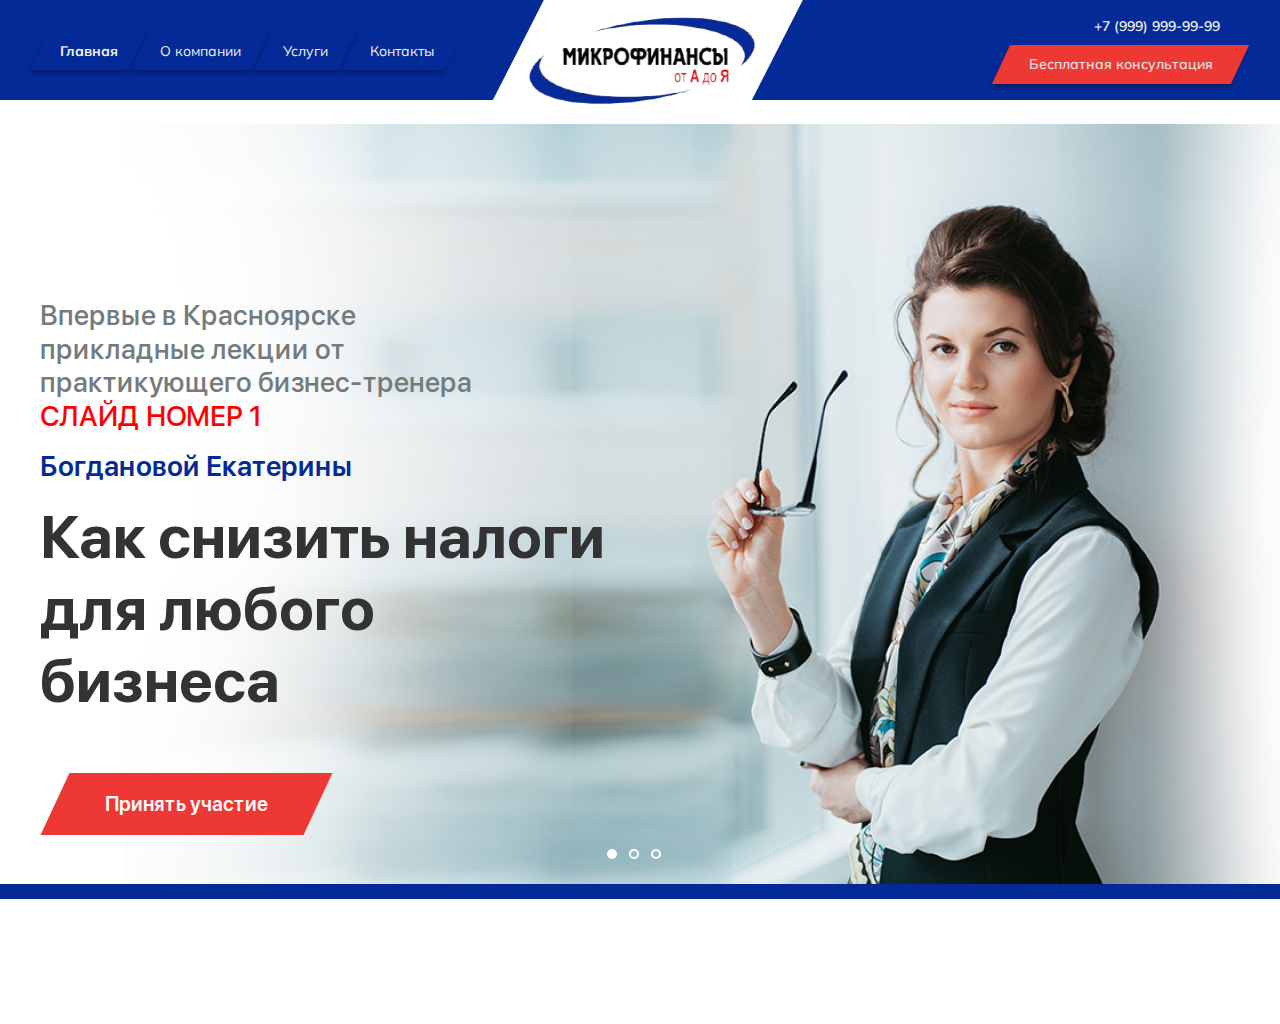
==== index.html @ 55b2d9b6 "Header and first section have been done." ====
<!DOCTYPE html>
<html lang="ru">
  <head>
    <meta charset="UTF-8" />
    <meta name="viewport" content="width=device-width, initial-scale=1.0" />
    <link rel="preconnect" href="https://fonts.gstatic.com" />
    <link
      href="https://fonts.googleapis.com/css2?family=Mulish:wght@400;600;700&family=Roboto&display=swap"
      rel="stylesheet"
    />
    <link rel="stylesheet" href="css/reset.css" />
    <link rel="stylesheet" href="css/style.css" />
    <title>Микрофинансы от А до Я</title>
  </head>
  <body>
    <!-- .wrapper -->
    <div class="wrapper">
      <!-- .header -->
      <header class="header">
        <div class="container">
          <div class="header__body">
            <div class="header__burger">
              <span></span>
            </div>
            <nav class="header__menu">
              <ul class="header__list">
                <li>
                  <a href="" class="header__link header__link_active"
                    >Главная</a
                  >
                </li>
                <li>
                  <a href="" class="header__link">О компании</a>
                </li>
                <li>
                  <a href="" class="header__link">Услуги</a>
                </li>
                <li>
                  <a href="" class="header__link">Контакты</a>
                </li>
              </ul>
            </nav>
            <div class="header__block">
              <a href="" class="header__logo">
                <img src="img/common/logo.png" alt="" />
              </a>
              <div class="header__consult">
                <a href="tel:+79999999999" class="header__phone phone">
                  +7 (999) 999-99-99
                </a>
                <button type="button" class="header__btn btn">
                  Бесплатная консультация
                </button>
              </div>
            </div>
          </div>
        </div>
      </header>

      <!-- .main -->
      <main class="main">
        <section
          class="section-one"
          style="background-image: url('img/section-one/bg.jpg')"
        >
          <div class="container">
            <div class="section-one__body">
              <div class="section-one__slider slider">
                <div class="sldier__item">
                  <p class="slider__top-text">
                    Впервые в Красноярске прикладные лекции от практикующего
                    бизнес-тренера <span>СЛАЙД НОМЕР 1</span>
                  </p>
                  <div class="slider__middle-text">Богдановой Екатерины</div>
                  <h1 class="slider__title">
                    Как снизить налоги для любого бизнеса
                  </h1>
                </div>
                <div class="sldier__item">
                  <p class="slider__top-text">
                    Впервые в Красноярске прикладные лекции от практикующего
                    бизнес-тренера <span>СЛАЙД НОМЕР 2</span>
                  </p>
                  <div class="slider__middle-text">Богдановой Екатерины</div>
                  <h1 class="slider__title">
                    Как снизить налоги для любого бизнеса
                  </h1>
                </div>
                <div class="sldier__item">
                  <p class="slider__top-text">
                    Впервые в Красноярске прикладные лекции от практикующего
                    бизнес-тренера <span>СЛАЙД НОМЕР 3</span>
                  </p>
                  <div class="slider__middle-text">Богдановой Екатерины</div>
                  <h1 class="slider__title">
                    Как снизить налоги для любого бизнеса
                  </h1>
                </div>
              </div>
              <a href="" class="section-one__btn btn"> Принять участие </a>
            </div>
          </div>
        </section>
      </main>
    </div>

    <style>
      @media (max-width: 450px) {
        .section-one {
          background-image: url("img/section-one/bg-mobile.jpg") !important;
        }
      }
    </style>

    <!-- Jquery -->
    <script src="https://code.jquery.com/jquery-3.5.1.min.js"></script>
    <!-- Slick Slider -->
    <script src="js/slick.min.js"></script>
    <!-- Main Script -->
    <script src="js/main.js"></script>
  </body>
</html>
---- css/style.css ----
@font-face {
  font-family: "San Francisco Pro";
  src: local("San Francisco Pro Display Regular"), local("San-Francisco-Pro-Display-Regular"), url("../fonts/SFProDisplay-Regular.woff2") format("woff2"), url("../fonts/SFProDisplay-Regular.woff") format("woff"), url("../fonts/SFProDisplay-Regular.ttf") format("truetype");
  font-weight: 400;
  font-style: normal;
}

@font-face {
  font-family: "San Francisco Pro";
  src: local("San Francisco Pro Display Medium"), local("San-Francisco-Pro-Display-Medium"), url("../fonts/SFProDisplay-Medium.woff2") format("woff2"), url("../fonts/SFProDisplay-Medium.woff") format("woff"), url("../fonts/SFProDisplay-Medium.ttf") format("truetype");
  font-weight: 500;
  font-style: normal;
}

@font-face {
  font-family: "San Francisco Pro";
  src: local("San Francisco Pro Display Semibold"), local("San-Francisco-Pro-Display-Semibold"), url("../fonts/SFProDisplay-Semibold.woff2") format("woff2"), url("../fonts/SFProDisplay-Semibold.woff") format("woff"), url("../fonts/SFProDisplay-Semibold.ttf") format("truetype");
  font-weight: 600;
  font-style: normal;
}

@font-face {
  font-family: "San Francisco Pro";
  src: local("San Francisco Pro Display Bold"), local("San-Francisco-Pro-Display-Bold"), url("../fonts/SFProDisplay-Bold.woff2") format("woff2"), url("../fonts/SFProDisplay-Bold.woff") format("woff"), url("../fonts/SFProDisplay-Bold.ttf") format("truetype");
  font-weight: 700;
  font-style: normal;
}

body {
  font-family: "San Francisco Pro", sans-serif;
  font-weight: 400;
  font-size: 16px;
}

body.lock {
  overflow: hidden;
}

.container {
  max-width: 1230px;
  padding: 0 15px;
  margin: 0 auto;
}

.btn {
  font-weight: 600;
  font-size: 20px;
  line-height: 30px;
  color: #fff;
  position: relative;
  z-index: 2;
  text-align: center;
  background-color: transparent;
}

.btn::before {
  content: "";
  z-index: -1;
  position: absolute;
  top: 0;
  left: 0;
  width: 100%;
  height: 100%;
  background-color: #000;
  -webkit-transform: skew(-25deg);
          transform: skew(-25deg);
  -webkit-transition: background-color .4s;
  transition: background-color .4s;
}

.header {
  position: fixed;
  width: 100%;
  top: 0;
  left: 0;
  z-index: 50;
}

.header::before {
  content: "";
  position: absolute;
  z-index: 4;
  top: 0;
  left: 0;
  width: 100%;
  height: 100%;
  background-color: #042a97;
}

.header__body {
  position: relative;
  display: -webkit-box;
  display: -ms-flexbox;
  display: flex;
  -webkit-box-pack: justify;
      -ms-flex-pack: justify;
          justify-content: space-between;
  -webkit-box-align: center;
      -ms-flex-align: center;
          align-items: center;
  height: 100px;
}

.header__burger {
  display: none;
}

.header__list {
  display: -webkit-box;
  display: -ms-flexbox;
  display: flex;
  -webkit-box-align: center;
      -ms-flex-align: center;
          align-items: center;
  position: relative;
  z-index: 4;
}

.header__link {
  -webkit-box-sizing: content-box;
          box-sizing: content-box;
  position: relative;
  font-family: "Mulish", sans-serif;
  font-size: 14px;
  color: #f2f2f2;
  padding: 10.5px 20px;
  margin-right: 2px;
  background-color: transparent;
}

.header__link:hover::before {
  background-color: #0636bb;
}

.header__link::before {
  content: "";
  z-index: -1;
  position: absolute;
  top: 0;
  left: 0;
  width: 100%;
  height: 100%;
  background-color: transparent;
  -webkit-box-shadow: 0px 4px 4px rgba(0, 0, 0, 0.25);
          box-shadow: 0px 4px 4px rgba(0, 0, 0, 0.25);
  -webkit-transform: skew(-25deg);
          transform: skew(-25deg);
  -webkit-transition: background-color 0.4s;
  transition: background-color 0.4s;
}

.header__link_active {
  font-weight: 700;
}

.header__block {
  display: -webkit-box;
  display: -ms-flexbox;
  display: flex;
  -webkit-box-align: center;
      -ms-flex-align: center;
          align-items: center;
  -webkit-box-pack: justify;
      -ms-flex-pack: justify;
          justify-content: space-between;
  width: calc(100% - 460px);
  position: relative;
  z-index: 6;
}

.header__logo {
  position: relative;
  padding: 10px 0;
  top: 10px;
}

.header__logo img {
  width: 284px;
  height: 107px;
}

.header__logo::before {
  content: "";
  display: block;
  z-index: -1;
  position: absolute;
  top: 0;
  left: 12.5px;
  width: calc(100% - 25px);
  height: 100%;
  background-color: #fff;
  -webkit-transform: skew(-27deg);
          transform: skew(-27deg);
}

.header__consult {
  margin: 15px 0;
}

.header__phone {
  display: block;
  font-family: "Mulish", sans-serif;
  font-weight: 600;
  font-size: 14px;
  line-height: 18px;
  color: #f2f2f2;
  text-align: right;
  margin: 0 20px 10px 0;
}

.header__phone:hover {
  opacity: 0.7;
}

.header__btn {
  display: block;
  position: relative;
  font-family: "Mulish", sans-serif;
  font-size: 14px;
  line-height: 18px;
  text-align: center;
  color: #e0e0e0;
  background-color: transparent;
  width: 239px;
  height: 39px;
}

.header__btn:hover::before {
  background-color: #ff0400;
}

.header__btn::before {
  content: "";
  z-index: -1;
  position: absolute;
  top: 0;
  left: 0;
  width: 100%;
  height: 100%;
  background-color: #ee3834;
  -webkit-box-shadow: 0px 4px 4px rgba(0, 0, 0, 0.25);
          box-shadow: 0px 4px 4px rgba(0, 0, 0, 0.25);
  -webkit-transform: skew(-25deg);
          transform: skew(-25deg);
  -webkit-transition: background-color .4s;
  transition: background-color .4s;
}

@media (max-width: 1015px) {
  .header__block {
    width: calc(100% - 415px);
  }
}

@media (max-width: 967px) {
  .header__body {
    height: 150px;
    -webkit-box-align: start;
        -ms-flex-align: start;
            align-items: flex-start;
  }
  .header__burger {
    display: block;
    position: relative;
    z-index: 6;
    width: 40px;
    height: 30px;
    cursor: pointer;
    margin-top: 23px;
    margin-left: 10px;
  }
  .header__burger span {
    background-color: #fff;
    position: absolute;
    width: 100%;
    height: 5px;
    left: 0;
    top: 13px;
    -webkit-transition: -webkit-transform .3s ease;
    transition: -webkit-transform .3s ease;
    transition: transform .3s ease;
    transition: transform .3s ease, -webkit-transform .3s ease;
  }
  .header__burger::before, .header__burger::after {
    content: '';
    background-color: #fff;
    position: absolute;
    width: 100%;
    height: 5px;
    left: 0;
    -webkit-transition: -webkit-transform .3s ease;
    transition: -webkit-transform .3s ease;
    transition: transform .3s ease;
    transition: transform .3s ease, -webkit-transform .3s ease;
  }
  .header__burger::before {
    top: 0;
  }
  .header__burger::after {
    bottom: 0;
  }
  .header__burger.active span {
    -webkit-transform: scale(0);
            transform: scale(0);
  }
  .header__burger.active::before {
    -webkit-transform: rotate(45deg);
            transform: rotate(45deg);
    top: 12px;
  }
  .header__burger.active::after {
    -webkit-transform: rotate(-45deg);
            transform: rotate(-45deg);
    bottom: 12px;
  }
  .header__menu {
    position: fixed;
    z-index: 2;
    top: -100%;
    left: 0;
    width: 100%;
    height: 100%;
    background-color: #fff;
    padding: 180px 0 0 22px;
    -webkit-transition: top .5s;
    transition: top .5s;
    overflow: auto;
  }
  .header__menu.active {
    top: 0;
  }
  .header__list {
    display: block;
  }
  .header__list li {
    margin-bottom: 25px;
  }
  .header__link {
    color: #000;
    padding: 0;
    font-size: 35px;
  }
  .header__link::before {
    display: none;
  }
  .header__block {
    width: auto;
  }
  .header__consult {
    margin: 27px 0 0;
  }
}

@media (max-width: 767px) {
  .header__link {
    font-size: 30px;
  }
}

@media (max-width: 640px) {
  .header__body {
    height: 185px;
  }
  .header__burger {
    margin: 18px 0 0;
  }
  .header__menu {
    padding-top: 210px;
  }
  .header__block {
    -webkit-box-orient: vertical;
    -webkit-box-direction: normal;
        -ms-flex-direction: column;
            flex-direction: column;
    -webkit-box-align: end;
        -ms-flex-align: end;
            align-items: flex-end;
  }
  .header__logo {
    -webkit-box-ordinal-group: 2;
        -ms-flex-order: 1;
            order: 1;
    margin-right: 30px;
    padding: 0;
  }
  .header__logo img {
    width: 260px;
    height: 93px;
  }
  .header__consult {
    margin-top: 16px;
  }
  .header__phone {
    margin-right: 60px;
  }
}

@media (max-width: 576px) {
  .header__logo img {
    width: 258px;
    height: 85px;
  }
  .header__consult {
    margin-bottom: 8px;
  }
  .header__block {
    width: 200px;
  }
  .header__link {
    font-size: 24px;
  }
}

@media (max-width: 370px) {
  .header__btn {
    width: 219px;
  }
  .header__logo img {
    width: 238px;
  }
  .header__phone {
    margin-right: 40px;
  }
}

.section-one {
  position: relative;
  z-index: 2;
  height: 775px;
  margin-top: 124px;
  background-repeat: no-repeat;
  background-position: right 30% center;
  border-bottom: 15px solid #042a97;
}

.section-one__body {
  padding-top: 175px;
  padding-bottom: 118px;
}

.slider .slick-dots {
  display: -webkit-box;
  display: -ms-flexbox;
  display: flex;
  -webkit-box-align: center;
      -ms-flex-align: center;
          align-items: center;
  position: absolute;
  bottom: 25px;
  left: 50%;
  -webkit-transform: translateX(-50%);
          transform: translateX(-50%);
}

.slider .slick-dots li {
  margin-right: 12px;
}

.slider .slick-dots li.slick-active button {
  border: none;
  background: #ffffff;
}

.slider .slick-dots button {
  font-size: 0;
  width: 10px;
  height: 10px;
  border-radius: 50%;
  border: 2px solid #ffffff;
  background-color: transparent;
}

.slider__top-text {
  font-weight: 500;
  font-size: 28px;
  line-height: 1.2;
  color: #737b7d;
  max-width: 451px;
  margin-bottom: 17px;
}

.slider__top-text span {
  color: red;
}

.slider__middle-text {
  font-weight: 600;
  font-size: 28px;
  line-height: 1.2;
  color: #042a97;
  max-width: 450px;
  margin-bottom: 17px;
}

.slider__title {
  font-weight: 700;
  font-size: 60px;
  line-height: 1.2;
  color: #333333;
  max-width: 583px;
  margin-bottom: 56px;
}

.section-one__btn {
  display: inline-block;
  padding: 16px 0;
  width: 263px;
  margin-left: 15px;
}

.section-one__btn::before {
  background-color: #ee3834;
}

.section-one__btn:hover::before {
  background-color: #ff0400;
}

/* Slick Slider */
.slick-list {
  overflow: hidden;
}

.slick-track {
  display: -webkit-box;
  display: -ms-flexbox;
  display: flex;
  -webkit-box-align: start;
      -ms-flex-align: start;
          align-items: flex-start;
}

@media (max-width: 768px) {
  .section-one {
    margin-top: 150px;
    border-bottom-width: 12px;
  }
  .section-one__btn {
    width: 243px;
  }
  .slider__top-text {
    font-size: 21px;
    max-width: 315px;
  }
  .slider__middle-text {
    font-size: 26px;
  }
  .slider__title {
    font-size: 50px;
    margin-bottom: 40px;
    max-width: 550px;
  }
}

@media (max-width: 575px) {
  .section-one {
    margin-top: 199px;
    height: auto;
    min-height: 490px;
    border-bottom-width: 10px;
  }
  .section-one__body {
    padding: 82px 0 61px 0;
  }
  .slider__top-text {
    font-size: 14px;
    max-width: 230px;
    margin-bottom: 40px;
  }
  .slider__middle-text {
    font-size: 24px;
    color: #ee3834;
    margin-bottom: 10px;
    max-width: 250px;
  }
  .slider__title {
    font-size: 40px;
    max-width: 300px;
    margin-bottom: 0;
  }
  .section-one__btn {
    display: none;
  }
}

@media (max-width: 450px) {
  .section-one {
    background-position: center center;
    background-size: cover;
  }
}
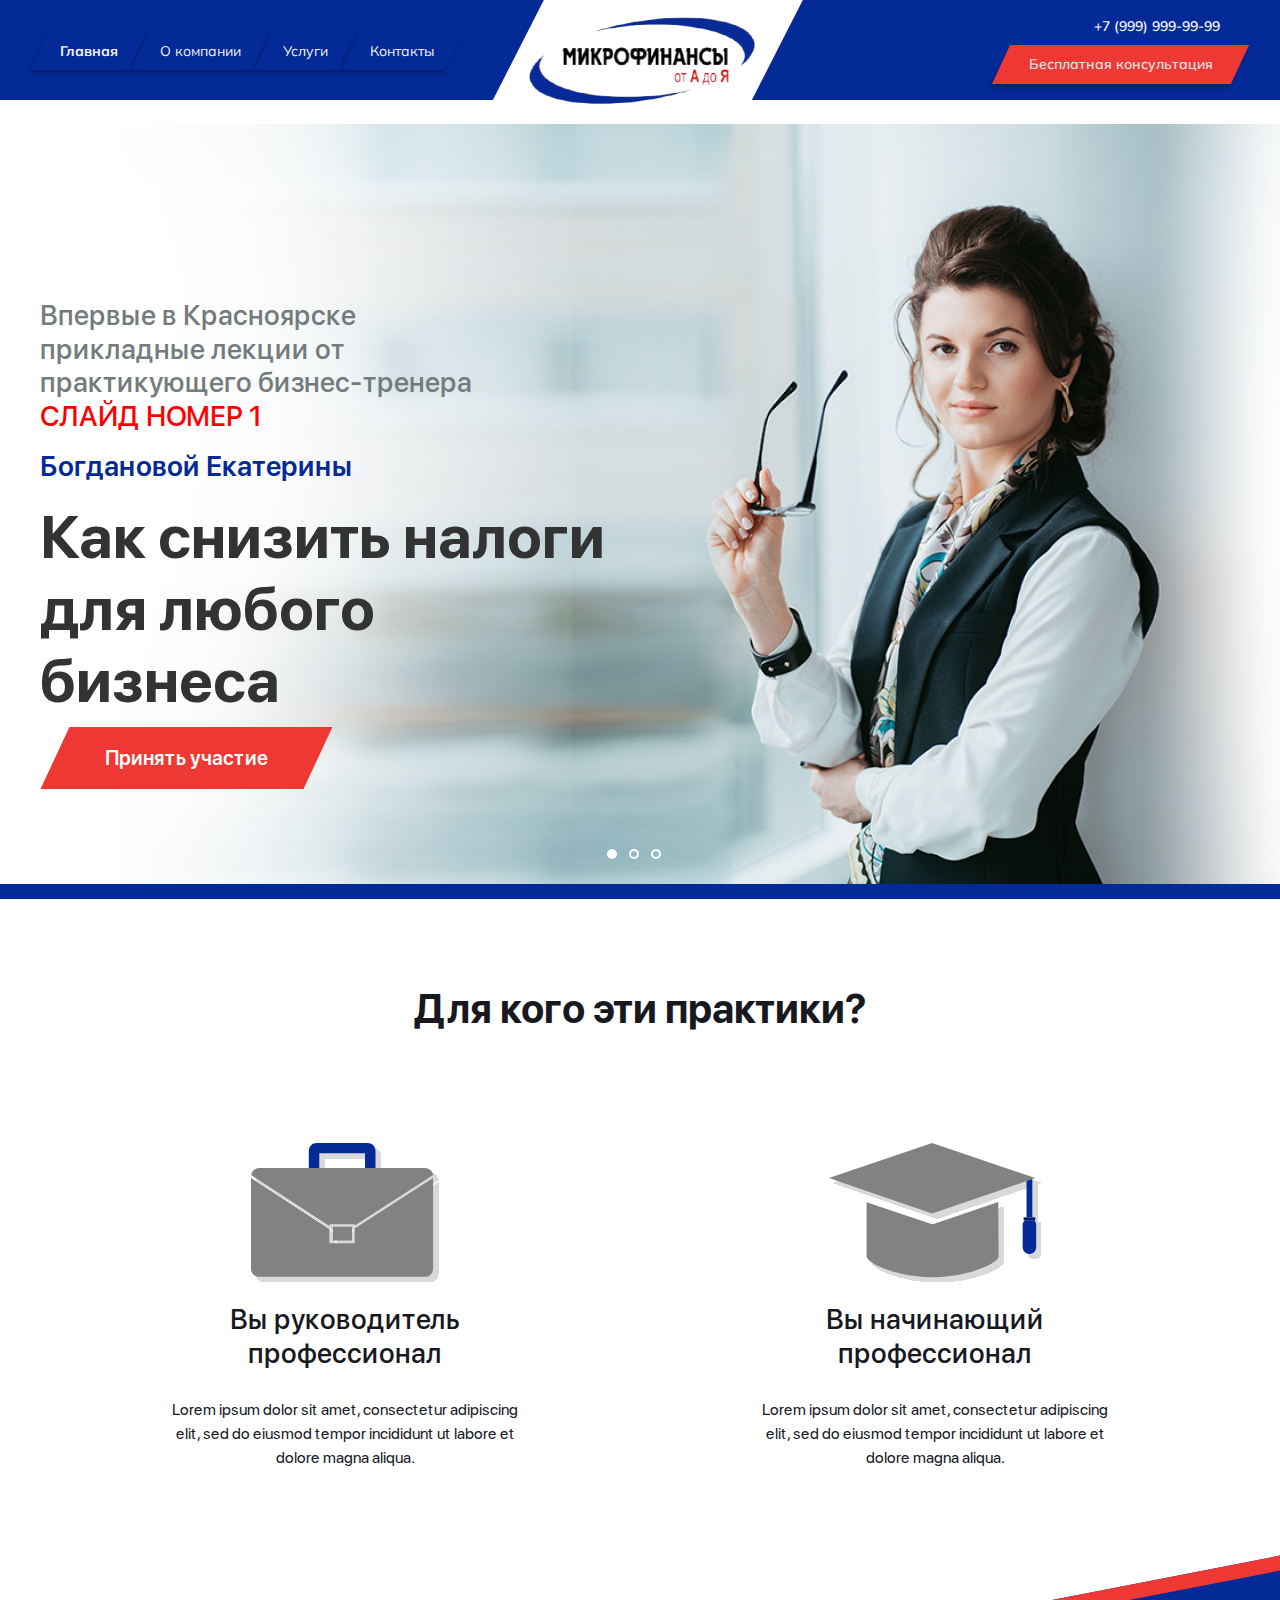
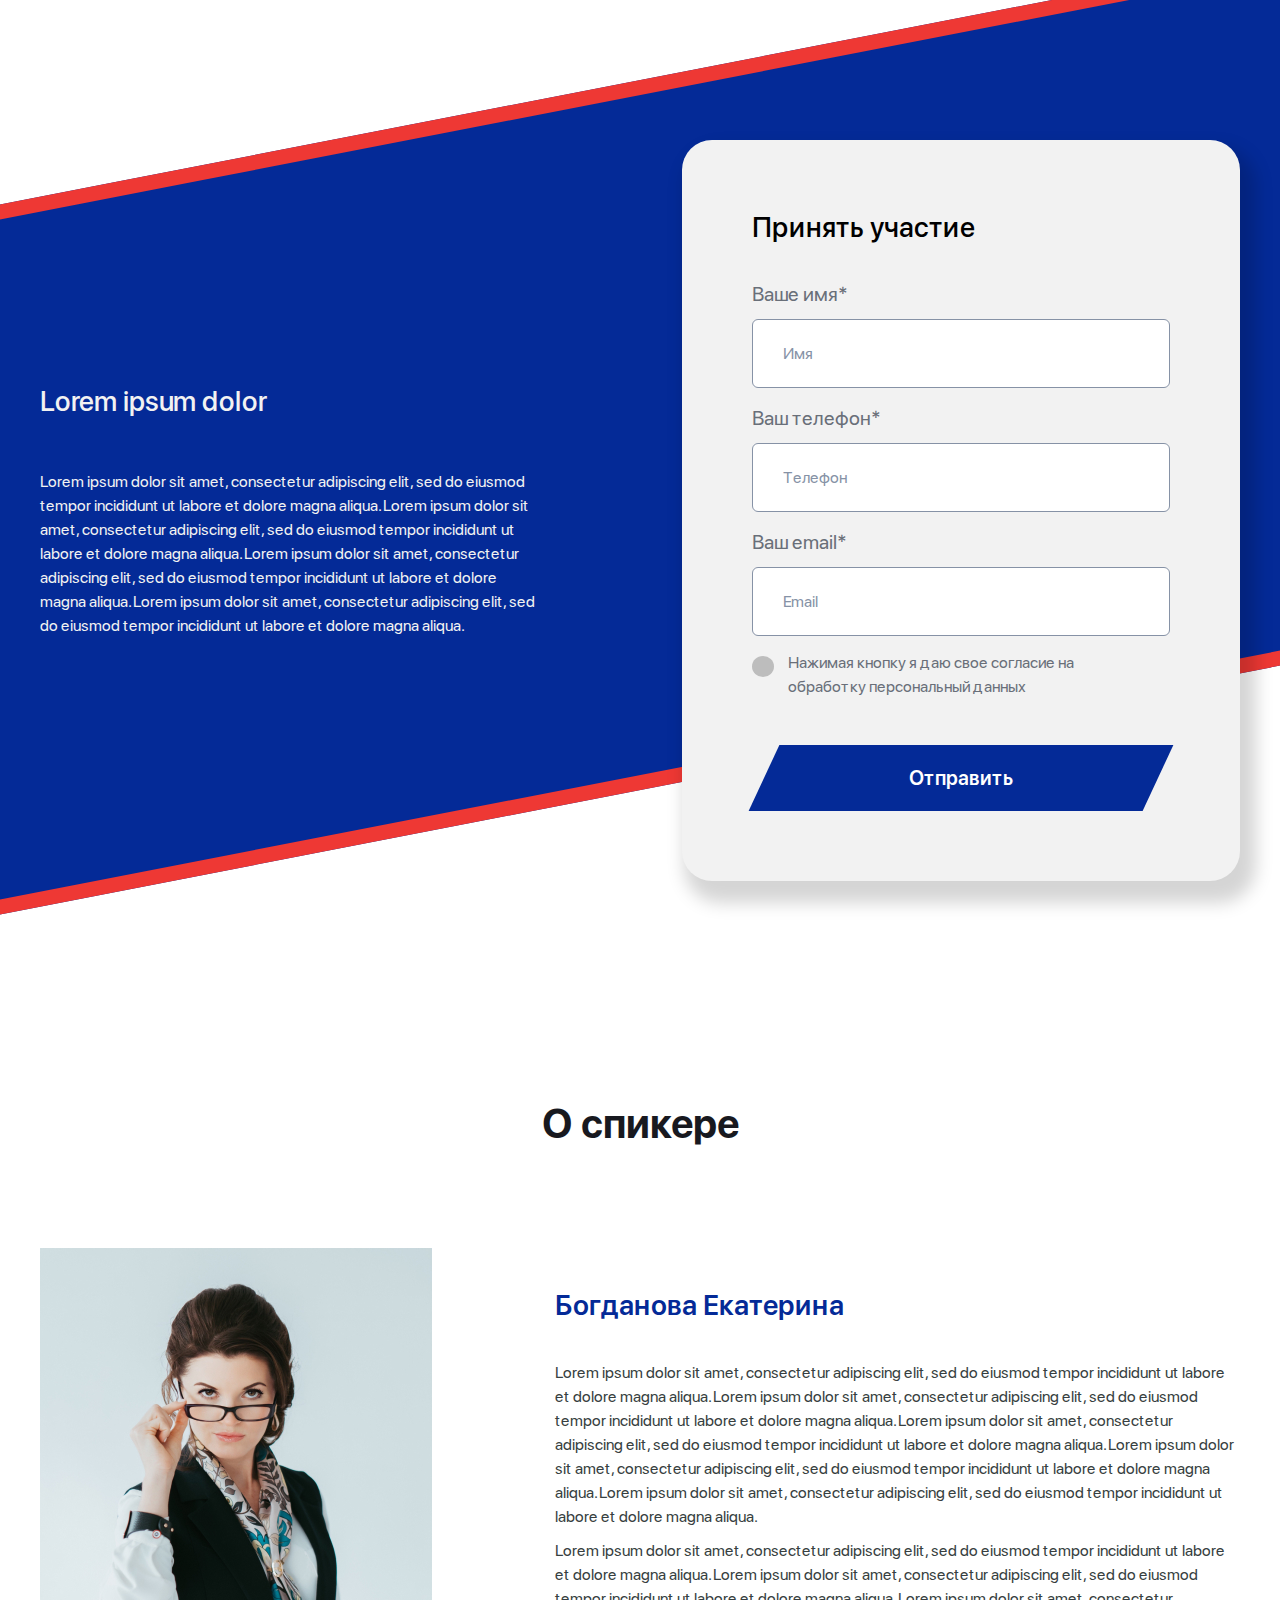
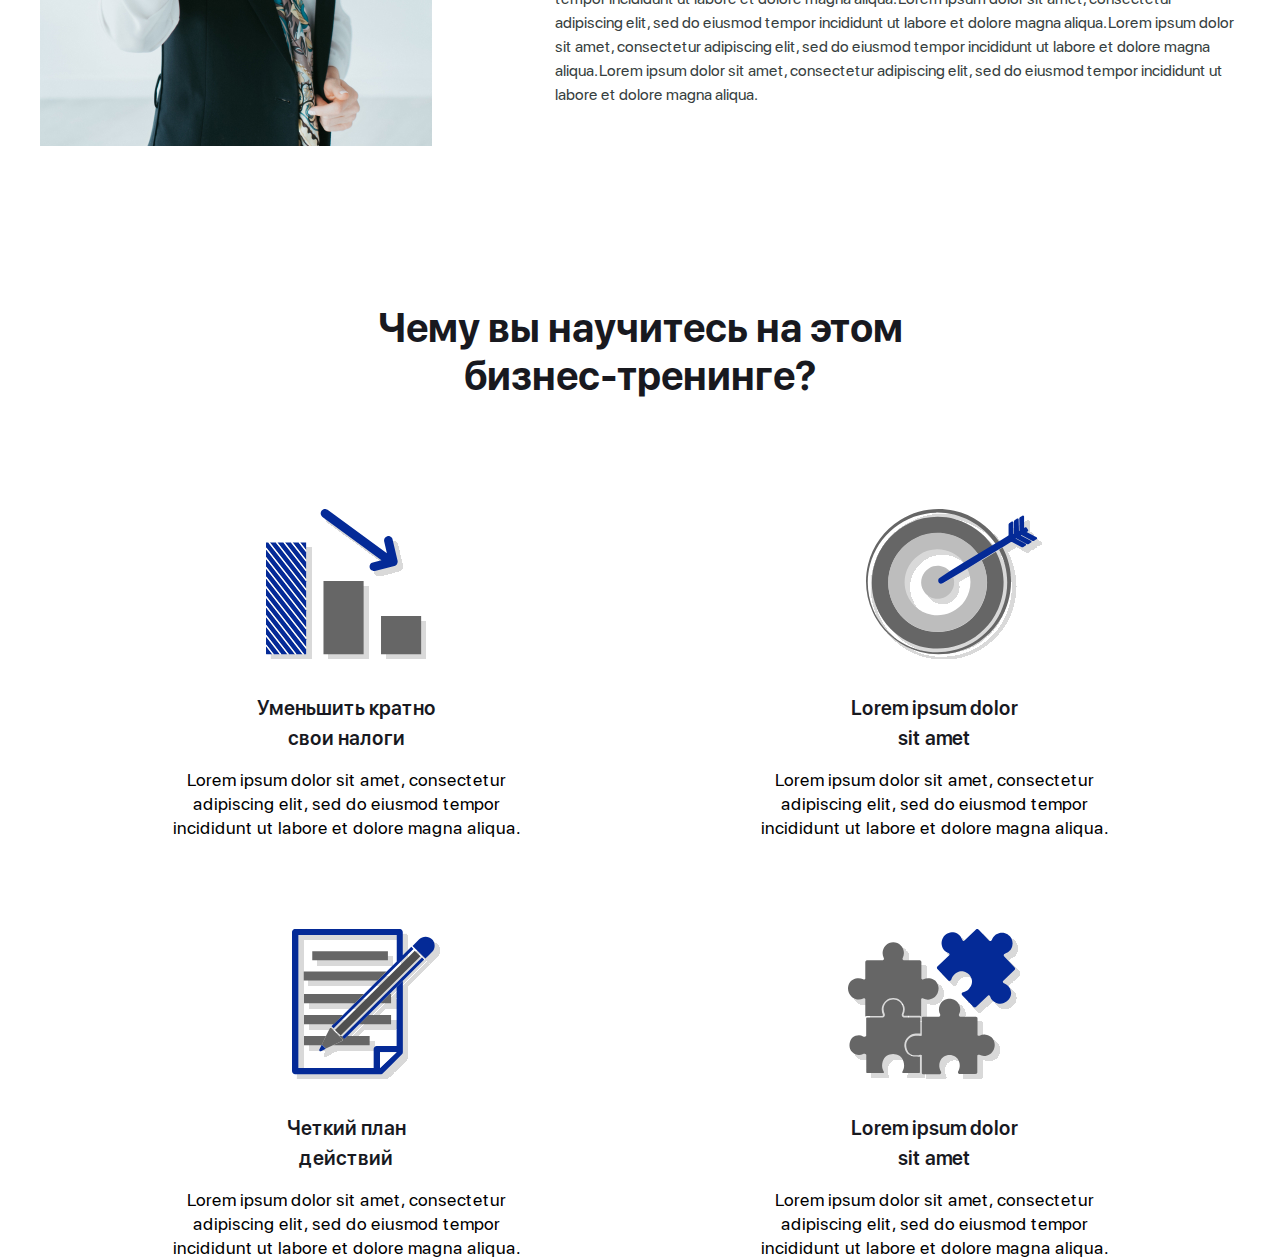
==== commit 97b9501d: "Sections 2-5 have been done." ====
--- a/index.html
+++ b/index.html
@@ -59,6 +59,7 @@
 
       <!-- .main -->
       <main class="main">
+        <!-- .section-one -->
         <section
           class="section-one"
           style="background-image: url('img/section-one/bg.jpg')"
@@ -98,6 +99,226 @@
                 </div>
               </div>
               <a href="" class="section-one__btn btn"> Принять участие </a>
+            </div>
+          </div>
+        </section>
+
+        <!-- .section-two -->
+        <section class="section-two">
+          <div class="container">
+            <div class="section-two__body">
+              <h2 class="section-two__title section-title">
+                Для кого эти практики?
+              </h2>
+              <div class="section-two__cards">
+                <div class="section-two__card">
+                  <img
+                    src="img/section-two/card-1.svg"
+                    alt=""
+                    class="sectin-two__card-img"
+                  />
+                  <h3 class="section-two__card-title">
+                    Вы руководитель профессионал
+                  </h3>
+                  <p class="section-two__card-text">
+                    Lorem ipsum dolor sit amet, consectetur adipiscing elit, sed
+                    do eiusmod tempor incididunt ut labore et dolore magna
+                    aliqua.
+                  </p>
+                </div>
+                <div class="section-two__card">
+                  <img
+                    src="img/section-two/card-2.svg"
+                    alt=""
+                    class="sectin-two__card-img"
+                  />
+                  <h3 class="section-two__card-title">
+                    Вы начинающий профессионал
+                  </h3>
+                  <p class="section-two__card-text">
+                    Lorem ipsum dolor sit amet, consectetur adipiscing elit, sed
+                    do eiusmod tempor incididunt ut labore et dolore magna
+                    aliqua.
+                  </p>
+                </div>
+              </div>
+            </div>
+          </div>
+        </section>
+
+        <!-- .section-three -->
+        <section class="section-three">
+          <div class="container">
+            <div class="section-three__body">
+              <div class="section-three__left">
+                <h3 class="section-three__title">Lorem ipsum dolor</h3>
+                <p class="section-three__text">
+                  Lorem ipsum dolor sit amet, consectetur adipiscing elit, sed
+                  do eiusmod tempor incididunt ut labore et dolore magna aliqua.
+                  Lorem ipsum dolor sit amet, consectetur adipiscing elit, sed
+                  do eiusmod tempor incididunt ut labore et dolore magna aliqua.
+                  Lorem ipsum dolor sit amet, consectetur adipiscing elit, sed
+                  do eiusmod tempor incididunt ut labore et dolore magna aliqua.
+                  Lorem ipsum dolor sit amet, consectetur adipiscing elit, sed
+                  do eiusmod tempor incididunt ut labore et dolore magna aliqua.
+                </p>
+              </div>
+              <div class="section-three__right">
+                <form action="" method="POST" class="form">
+                  <h3 class="form__title">Принять участие</h3>
+                  <p class="form__upinput">Ваше имя*</p>
+                  <input
+                    type="text"
+                    class="form__input"
+                    name="name"
+                    value=""
+                    placeholder="Имя"
+                    required
+                  />
+                  <p class="form__upinput">Ваш телефон*</p>
+                  <input
+                    type="tel"
+                    class="form__input"
+                    name="phone"
+                    value=""
+                    placeholder="Телефон"
+                    required
+                  />
+                  <p class="form__upinput">Ваш email*</p>
+                  <input
+                    type="email"
+                    class="form__input"
+                    name="email"
+                    value=""
+                    placeholder="Email"
+                    required
+                  />
+
+                  <div class="form__checkbox">
+                    <input
+                      id="form__checkbox"
+                      type="checkbox"
+                      name="user_agreement"
+                      value="yes"
+                      required
+                    />
+                    <label for="form__checkbox"
+                      >Нажимая кнопку я даю свое согласие на обработку
+                      персональный данных</label
+                    >
+                  </div>
+
+                  <button class="form__btn btn">Отправить</button>
+                </form>
+              </div>
+            </div>
+          </div>
+        </section>
+
+        <!-- .section-four -->
+        <section class="section-four">
+          <div class="container">
+            <div class="section-four__body">
+              <h3 class="section-four__title section-title">О спикере</h3>
+              <div class="section-four__info">
+                <img
+                  src="img/section-four/info-img.jpg"
+                  alt=""
+                  class="section-four__img"
+                />
+                <div class="section-four__description">
+                  <h4 class="section-four__description-title">
+                    Богданова Екатерина
+                  </h4>
+                  <p class="section-four__description-text">
+                    Lorem ipsum dolor sit amet, consectetur adipiscing elit, sed
+                    do eiusmod tempor incididunt ut labore et dolore magna
+                    aliqua. Lorem ipsum dolor sit amet, consectetur adipiscing
+                    elit, sed do eiusmod tempor incididunt ut labore et dolore
+                    magna aliqua. Lorem ipsum dolor sit amet, consectetur
+                    adipiscing elit, sed do eiusmod tempor incididunt ut labore
+                    et dolore magna aliqua. Lorem ipsum dolor sit amet,
+                    consectetur adipiscing elit, sed do eiusmod tempor
+                    incididunt ut labore et dolore magna aliqua. Lorem ipsum
+                    dolor sit amet, consectetur adipiscing elit, sed do eiusmod
+                    tempor incididunt ut labore et dolore magna aliqua.
+                  </p>
+                  <p class="section-four__description-text">
+                    Lorem ipsum dolor sit amet, consectetur adipiscing elit, sed
+                    do eiusmod tempor incididunt ut labore et dolore magna
+                    aliqua. Lorem ipsum dolor sit amet, consectetur adipiscing
+                    elit, sed do eiusmod tempor incididunt ut labore et dolore
+                    magna aliqua. Lorem ipsum dolor sit amet, consectetur
+                    adipiscing elit, sed do eiusmod tempor incididunt ut labore
+                    et dolore magna aliqua. Lorem ipsum dolor sit amet,
+                    consectetur adipiscing elit, sed do eiusmod tempor
+                    incididunt ut labore et dolore magna aliqua. Lorem ipsum
+                    dolor sit amet, consectetur adipiscing elit, sed do eiusmod
+                    tempor incididunt ut labore et dolore magna aliqua.
+                  </p>
+                </div>
+              </div>
+            </div>
+          </div>
+        </section>
+
+        <!-- .section-five -->
+        <section class="section-five">
+          <div class="container">
+            <div class="section-five__body">
+              <h3 class="section-five__title section-title">
+                Чему вы научитесь на этом бизнес-тренинге?
+              </h3>
+              <div class="section-five__cards">
+                <div class="section-five__column">
+                  <div class="section-five__card">
+                    <img src="img/section-five/card-1.svg" alt="" class="section-five__card-img" />
+                    <h4 class="section-five__card-title">
+                      Уменьшить кратно свои налоги
+                    </h4>
+                    <p class="section-five__card-text">
+                      Lorem ipsum dolor sit amet, consectetur adipiscing elit,
+                      sed do eiusmod tempor incididunt ut labore et dolore magna
+                      aliqua.
+                    </p>
+                  </div>
+                  <div class="section-five__card">
+                    <img src="img/section-five/card-2.svg" alt="" class="section-five__card-img section-five__card-img--two" />
+                    <h4 class="section-five__card-title">
+                      Четкий план действий
+                    </h4>
+                    <p class="section-five__card-text">
+                      Lorem ipsum dolor sit amet, consectetur adipiscing elit,
+                      sed do eiusmod tempor incididunt ut labore et dolore magna
+                      aliqua.
+                    </p>
+                  </div>
+                </div>
+                <div class="section-five__column">
+                  <div class="section-five__card">
+                    <img src="img/section-five/card-3.svg" alt="" class="section-five__card-img section-five__card-img--three" />
+                    <h4 class="section-five__card-title">
+                      Lorem ipsum dolor sit amet
+                    </h4>
+                    <p class="section-five__card-text">
+                      Lorem ipsum dolor sit amet, consectetur adipiscing elit,
+                      sed do eiusmod tempor incididunt ut labore et dolore magna
+                      aliqua.
+                    </p>
+                  </div>
+                  <div class="section-five__card">
+                    <img src="img/section-five/card-4.svg" alt="" class="section-five__card-img" />
+                    <h4 class="section-five__card-title">
+                      Lorem ipsum dolor sit amet
+                    </h4>
+                    <p class="section-five__card-text">
+                      Lorem ipsum dolor sit amet, consectetur adipiscing elit,
+                      sed do eiusmod tempor incididunt ut labore et dolore magna
+                      aliqua.
+                    </p>
+                  </div>
+                </div>
+              </div>
             </div>
           </div>
         </section>
--- a/css/style.css
+++ b/css/style.css
@@ -51,6 +51,8 @@
   z-index: 2;
   text-align: center;
   background-color: transparent;
+  -webkit-transition: background-color 0.4s;
+  transition: background-color 0.4s;
 }
 
 .btn::before {
@@ -68,12 +70,21 @@
   transition: background-color .4s;
 }
 
+.section-title {
+  font-weight: 700;
+  font-size: 40px;
+  line-height: 1.2;
+  text-align: center;
+  color: #18191F;
+}
+
 .header {
   position: fixed;
   width: 100%;
   top: 0;
   left: 0;
   z-index: 50;
+  border-bottom: 24px solid #fff;
 }
 
 .header::before {
@@ -242,8 +253,8 @@
           box-shadow: 0px 4px 4px rgba(0, 0, 0, 0.25);
   -webkit-transform: skew(-25deg);
           transform: skew(-25deg);
-  -webkit-transition: background-color .4s;
-  transition: background-color .4s;
+  -webkit-transition: background-color 0.4s;
+  transition: background-color 0.4s;
 }
 
 @media (max-width: 1015px) {
@@ -253,6 +264,9 @@
 }
 
 @media (max-width: 967px) {
+  .header {
+    border-bottom-width: 21px;
+  }
   .header__body {
     height: 150px;
     -webkit-box-align: start;
@@ -276,22 +290,22 @@
     height: 5px;
     left: 0;
     top: 13px;
-    -webkit-transition: -webkit-transform .3s ease;
-    transition: -webkit-transform .3s ease;
-    transition: transform .3s ease;
-    transition: transform .3s ease, -webkit-transform .3s ease;
+    -webkit-transition: -webkit-transform 0.3s ease;
+    transition: -webkit-transform 0.3s ease;
+    transition: transform 0.3s ease;
+    transition: transform 0.3s ease, -webkit-transform 0.3s ease;
   }
   .header__burger::before, .header__burger::after {
-    content: '';
+    content: "";
     background-color: #fff;
     position: absolute;
     width: 100%;
     height: 5px;
     left: 0;
-    -webkit-transition: -webkit-transform .3s ease;
-    transition: -webkit-transform .3s ease;
-    transition: transform .3s ease;
-    transition: transform .3s ease, -webkit-transform .3s ease;
+    -webkit-transition: -webkit-transform 0.3s ease;
+    transition: -webkit-transform 0.3s ease;
+    transition: transform 0.3s ease;
+    transition: transform 0.3s ease, -webkit-transform 0.3s ease;
   }
   .header__burger::before {
     top: 0;
@@ -322,8 +336,8 @@
     height: 100%;
     background-color: #fff;
     padding: 180px 0 0 22px;
-    -webkit-transition: top .5s;
-    transition: top .5s;
+    -webkit-transition: top 0.5s;
+    transition: top 0.5s;
     overflow: auto;
   }
   .header__menu.active {
@@ -396,6 +410,9 @@
 }
 
 @media (max-width: 576px) {
+  .header {
+    border-bottom-width: 17px;
+  }
   .header__logo img {
     width: 258px;
     height: 85px;
@@ -435,7 +452,17 @@
 
 .section-one__body {
   padding-top: 175px;
-  padding-bottom: 118px;
+  height: 650px;
+  display: -webkit-box;
+  display: -ms-flexbox;
+  display: flex;
+  -webkit-box-orient: vertical;
+  -webkit-box-direction: normal;
+      -ms-flex-direction: column;
+          flex-direction: column;
+  -webkit-box-pack: justify;
+      -ms-flex-pack: justify;
+          justify-content: space-between;
 }
 
 .slider .slick-dots {
@@ -498,7 +525,6 @@
   line-height: 1.2;
   color: #333333;
   max-width: 583px;
-  margin-bottom: 56px;
 }
 
 .section-one__btn {
@@ -506,6 +532,7 @@
   padding: 16px 0;
   width: 263px;
   margin-left: 15px;
+  margin-top: 10px;
 }
 
 .section-one__btn::before {
@@ -547,8 +574,10 @@
   }
   .slider__title {
     font-size: 50px;
-    margin-bottom: 40px;
     max-width: 550px;
+  }
+  .section-one__btn {
+    margin-bottom: 50px;
   }
 }
 
@@ -561,6 +590,7 @@
   }
   .section-one__body {
     padding: 82px 0 61px 0;
+    height: auto;
   }
   .slider__top-text {
     font-size: 14px;
@@ -576,10 +606,10 @@
   .slider__title {
     font-size: 40px;
     max-width: 300px;
-    margin-bottom: 0;
   }
   .section-one__btn {
     display: none;
+    margin: 0;
   }
 }
 
@@ -589,3 +619,600 @@
     background-size: cover;
   }
 }
+
+.section-two {
+  margin-top: 86px;
+  margin-bottom: 210px;
+}
+
+.section-two__title {
+  margin-bottom: 110px;
+}
+
+.section-two__cards {
+  display: -webkit-box;
+  display: -ms-flexbox;
+  display: flex;
+  -webkit-box-align: start;
+      -ms-flex-align: start;
+          align-items: flex-start;
+  -webkit-box-pack: justify;
+      -ms-flex-pack: justify;
+          justify-content: space-between;
+  max-width: 950px;
+  margin: 0 auto;
+}
+
+.section-two__card {
+  -webkit-box-flex: 0;
+      -ms-flex: 0 0 360px;
+          flex: 0 0 360px;
+}
+
+.sectin-two__card-img {
+  margin: 0 auto;
+  display: block;
+  height: 139px;
+  margin-bottom: 21px;
+}
+
+.section-two__card-title {
+  font-weight: 500;
+  font-size: 28px;
+  line-height: 1.2;
+  text-align: center;
+  color: #18191f;
+  max-width: 235px;
+  margin: 0 auto 28px auto;
+}
+
+.section-two__card-text {
+  font-size: 16px;
+  line-height: 24px;
+  text-align: center;
+  color: #18191f;
+  max-width: 100%;
+}
+
+@media (max-width: 768px) {
+  .section-two {
+    margin-top: 68px;
+    margin-bottom: 85px;
+  }
+  .section-two__title {
+    margin-bottom: 80px;
+    font-size: 32px;
+  }
+  .section-two__cards {
+    display: block;
+  }
+  .section-two__card {
+    margin-bottom: 45px;
+  }
+  .section-two__card:last-of-type {
+    margin-bottom: 0;
+  }
+  .sectin-two__card-img {
+    height: 102px;
+    margin-bottom: 23px;
+  }
+  .section-two__card-title {
+    margin-bottom: 24px;
+    font-size: 25px;
+  }
+  .section-two__card-text {
+    max-width: 325px;
+    margin: 0 auto;
+  }
+}
+
+@media (max-width: 576px) {
+  .section-two {
+    margin-top: 50px;
+    margin-bottom: 77px;
+  }
+  .section-two__title {
+    margin-bottom: 50px;
+    font-size: 22px;
+  }
+  .sectin-two__card-img {
+    height: 66px;
+    margin-bottom: 25px;
+  }
+  .section-two__card-title {
+    margin-bottom: 20px;
+    font-size: 22px;
+  }
+  .section-two__card-text {
+    max-width: 290px;
+    margin: 0 auto;
+  }
+}
+
+.section-three {
+  position: relative;
+  -webkit-transform: skew(0deg, -11deg);
+          transform: skew(0deg, -11deg);
+  height: 710px;
+}
+
+.section-three > * {
+  -webkit-transform: skew(0deg, 11deg);
+          transform: skew(0deg, 11deg);
+}
+
+.section-three::before {
+  background: #042a97;
+  content: "";
+  display: block;
+  height: 100%;
+  width: 100%;
+  left: 0;
+  top: 0;
+  position: absolute;
+  z-index: -1;
+  border-top: 15px solid #ee3834;
+  border-bottom: 15px solid #ee3834;
+}
+
+.section-three__body {
+  display: -webkit-box;
+  display: -ms-flexbox;
+  display: flex;
+  -webkit-box-align: center;
+      -ms-flex-align: center;
+          align-items: center;
+  -webkit-box-pack: justify;
+      -ms-flex-pack: justify;
+          justify-content: space-between;
+  padding-top: 60px;
+}
+
+.section-three__left {
+  margin-right: 15px;
+}
+
+.section-three__title {
+  font-weight: 500;
+  font-size: 28px;
+  line-height: 34px;
+  color: #f2f2f2;
+  margin-bottom: 52px;
+  max-width: 370px;
+}
+
+.section-three__text {
+  line-height: 24px;
+  color: #f2f2f2;
+  max-width: 500px;
+}
+
+.form {
+  background: #f2f2f2;
+  -webkit-box-shadow: 9px 15px 17px 7px rgba(0, 0, 0, 0.17);
+          box-shadow: 9px 15px 17px 7px rgba(0, 0, 0, 0.17);
+  border-radius: 30px;
+  width: 558px;
+  padding: 70px 70px;
+}
+
+.form__title {
+  font-weight: 500;
+  font-size: 28px;
+  line-height: 34px;
+  color: #000000;
+  margin-bottom: 35px;
+}
+
+.form__upinput {
+  font-size: 20px;
+  line-height: 30px;
+  color: #696f79;
+  margin-bottom: 10px;
+}
+
+.form__input {
+  width: 100%;
+  border: 1px solid #8692a6;
+  border-radius: 6px;
+  padding: 24px 30px;
+  margin-bottom: 15px;
+  font-size: 16px;
+}
+
+.form__input::-webkit-input-placeholder {
+  color: #8692a6;
+}
+
+.form__input:-ms-input-placeholder {
+  color: #8692a6;
+}
+
+.form__input::-ms-input-placeholder {
+  color: #8692a6;
+}
+
+.form__input::placeholder {
+  color: #8692a6;
+}
+
+.form__checkbox {
+  margin-bottom: 46px;
+}
+
+.form__checkbox input[type="checkbox"] {
+  display: none;
+}
+
+.form__checkbox input[type="checkbox"]:checked + label::before {
+  background: url("../img/section-three/checkbox-active.svg") right center;
+  background-color: transparent;
+}
+
+.form__checkbox label {
+  display: inline-block;
+  cursor: pointer;
+  position: relative;
+  padding-left: 36px;
+  margin-right: 0;
+  -webkit-user-select: none;
+     -moz-user-select: none;
+      -ms-user-select: none;
+          user-select: none;
+  max-width: 384px;
+  font-size: 16px;
+  line-height: 24px;
+  color: #696f79;
+}
+
+.form__checkbox label::before {
+  content: "";
+  display: inline-block;
+  width: 22px;
+  height: 21px;
+  border-radius: 50%;
+  position: absolute;
+  left: 0;
+  top: 5px;
+  bottom: 1px;
+  background-color: #bdbdbd;
+}
+
+.form__btn {
+  width: 394px;
+  padding: 18px 0;
+  margin: 0 12px;
+}
+
+.form__btn::before {
+  background-color: #042a97;
+}
+
+.form__btn:hover::before {
+  background-color: #0636bb;
+}
+
+@media (max-width: 800px) {
+  .form {
+    padding: 40px;
+    width: 425px;
+  }
+  .form__btn {
+    width: 315px;
+  }
+}
+
+@media (max-width: 768px) {
+  .section-three__title {
+    font-size: 25px;
+    margin-bottom: 46px;
+  }
+  .section-three__text {
+    max-width: 395px;
+  }
+}
+
+@media (max-width: 700px) {
+  .section-three {
+    height: 1070px;
+  }
+  .section-three__body {
+    -webkit-box-orient: vertical;
+    -webkit-box-direction: normal;
+        -ms-flex-direction: column;
+            flex-direction: column;
+    padding-top: 70px;
+  }
+  .section-three__left {
+    margin-bottom: 50px;
+    margin-right: 0;
+  }
+  .section-three__title {
+    text-align: center;
+  }
+  .form__title {
+    font-size: 25px;
+    margin-bottom: 25px;
+    text-align: center;
+  }
+}
+
+@media (max-width: 576px) {
+  .section-three {
+    height: 810px;
+  }
+  .section-three__body {
+    padding-top: 40px;
+  }
+  .section-three__title {
+    font-size: 22px;
+    margin-bottom: 40px;
+  }
+  .section-three__text {
+    max-width: 290px;
+  }
+  .section-three__left {
+    margin-bottom: 40px;
+  }
+  .form {
+    width: 290px;
+    padding: 23px 37px 35px 37px;
+  }
+  .form__title {
+    font-size: 22px;
+    margin-bottom: 17px;
+  }
+  .form__upinput {
+    font-size: 16px;
+    margin-bottom: 0;
+  }
+  .form__input {
+    padding: 9px 16px;
+    font-size: 12px;
+    margin-bottom: 0;
+  }
+  .form__input:last-of-type {
+    margin-bottom: 10px;
+  }
+  .form__checkbox {
+    margin-bottom: 16px;
+  }
+  .form__checkbox label {
+    font-size: 11px;
+    max-width: 210px;
+    padding-left: 20px;
+    line-height: 1.5;
+  }
+  .form__checkbox label::before {
+    width: 11px;
+    height: 11px;
+  }
+  .form__checkbox input[type="checkbox"]:checked + label::before {
+    background: url("../img/section-three/checkbox-active.-mobile.svg") right center;
+  }
+  .form__btn {
+    width: 190px;
+    font-size: 16px;
+    padding: 2px 0;
+  }
+}
+
+.section-four {
+  padding-top: 310px;
+}
+
+.section-four__title {
+  margin-bottom: 100px;
+}
+
+.section-four__info {
+  display: -webkit-box;
+  display: -ms-flexbox;
+  display: flex;
+  -webkit-box-align: center;
+      -ms-flex-align: center;
+          align-items: center;
+  -webkit-box-pack: justify;
+      -ms-flex-pack: justify;
+          justify-content: space-between;
+}
+
+.section-four__img {
+  max-width: 100%;
+}
+
+.section-four__description {
+  max-width: 685px;
+  margin-left: 20px;
+}
+
+.section-four__description-title {
+  font-weight: 600;
+  font-size: 28px;
+  line-height: 34px;
+  color: #042a97;
+  margin-bottom: 39px;
+}
+
+.section-four__description-text {
+  line-height: 24px;
+  color: #373f41;
+  margin-bottom: 10px;
+}
+
+.section-four__description-text:last-of-type {
+  margin-bottom: 0;
+}
+
+@media (max-width: 992px) {
+  .section-four__info {
+    -webkit-box-orient: vertical;
+    -webkit-box-direction: normal;
+        -ms-flex-direction: column;
+            flex-direction: column;
+  }
+  .section-four__img {
+    margin-bottom: 50px;
+  }
+  .section-four__description-title {
+    text-align: center;
+  }
+}
+
+@media (max-width: 768px) {
+  .section-four {
+    padding-top: 190px;
+  }
+  .section-four__title {
+    margin-bottom: 70px;
+    font-size: 32px;
+  }
+  .section-four__description-title {
+    font-size: 25px;
+  }
+}
+
+@media (max-width: 576px) {
+  .section-four {
+    padding-top: 150px;
+  }
+  .section-four__title {
+    margin-bottom: 40px;
+    font-size: 22px;
+  }
+  .section-four__img {
+    margin-bottom: 30px;
+    width: 290px;
+  }
+  .section-four__description-title {
+    font-size: 22px;
+    margin-bottom: 30px;
+  }
+  .section-four__description-text {
+    max-width: 285px;
+    margin-bottom: 0;
+  }
+}
+
+.section-five {
+  margin-top: 158px;
+}
+
+.section-five__title {
+  max-width: 525px;
+  margin: 0 auto;
+  margin-bottom: 109px;
+}
+
+.section-five__cards {
+  display: -webkit-box;
+  display: -ms-flexbox;
+  display: flex;
+  -webkit-box-align: start;
+      -ms-flex-align: start;
+          align-items: flex-start;
+  -webkit-box-pack: justify;
+      -ms-flex-pack: justify;
+          justify-content: space-between;
+  max-width: 950px;
+  margin: 0 auto;
+}
+
+.section-five__column {
+  max-width: 362px;
+}
+
+.section-five__card {
+  margin-bottom: 89px;
+}
+
+.section-five__card:nth-child(even) {
+  margin-bottom: 0;
+}
+
+.section-five__card-img {
+  margin: 0 auto;
+  display: block;
+  height: 150px;
+  margin-bottom: 34px;
+}
+
+.section-five__card-img--two,
+.section-five__card-img--three {
+  position: relative;
+  left: 20px;
+}
+
+.section-five__card-title {
+  text-align: center;
+  font-weight: 600;
+  font-size: 20px;
+  line-height: 30px;
+  max-width: 190px;
+  color: #18191f;
+  margin: 0 auto;
+  margin-bottom: 15px;
+}
+
+.section-five__card-text {
+  text-align: center;
+  font-size: 18px;
+  line-height: 24px;
+}
+
+@media (max-width: 768px) {
+  .section-five {
+    margin-bottom: 90px;
+  }
+  .section-five__title {
+    font-size: 32px;
+    margin-bottom: 80px;
+  }
+}
+
+@media (max-width: 700px) {
+  .section-five__cards {
+    -webkit-box-orient: vertical;
+    -webkit-box-direction: normal;
+        -ms-flex-direction: column;
+            flex-direction: column;
+    -webkit-box-align: center;
+        -ms-flex-align: center;
+            align-items: center;
+  }
+  .section-five__column {
+    margin-bottom: 89px;
+  }
+  .section-five__card:last-child,
+  .section-five__column:last-child {
+    margin-bottom: 0;
+  }
+}
+
+@media (max-width: 576px) {
+  .section-five {
+    margin-top: 60px;
+  }
+  .section-five__title {
+    font-size: 22px;
+    margin-bottom: 40px;
+  }
+  .section-five__card,
+  .section-five__column {
+    margin-bottom: 50px;
+  }
+  .section-five__card-img {
+    height: 105px;
+    margin-bottom: 40px;
+  }
+  .section-five__card-title {
+    font-size: 16px;
+    margin-bottom: 10px;
+    max-width: 150px;
+    line-height: 1.5;
+  }
+  .section-five__card-text {
+    font-size: 16px;
+    max-width: 290px;
+  }
+}
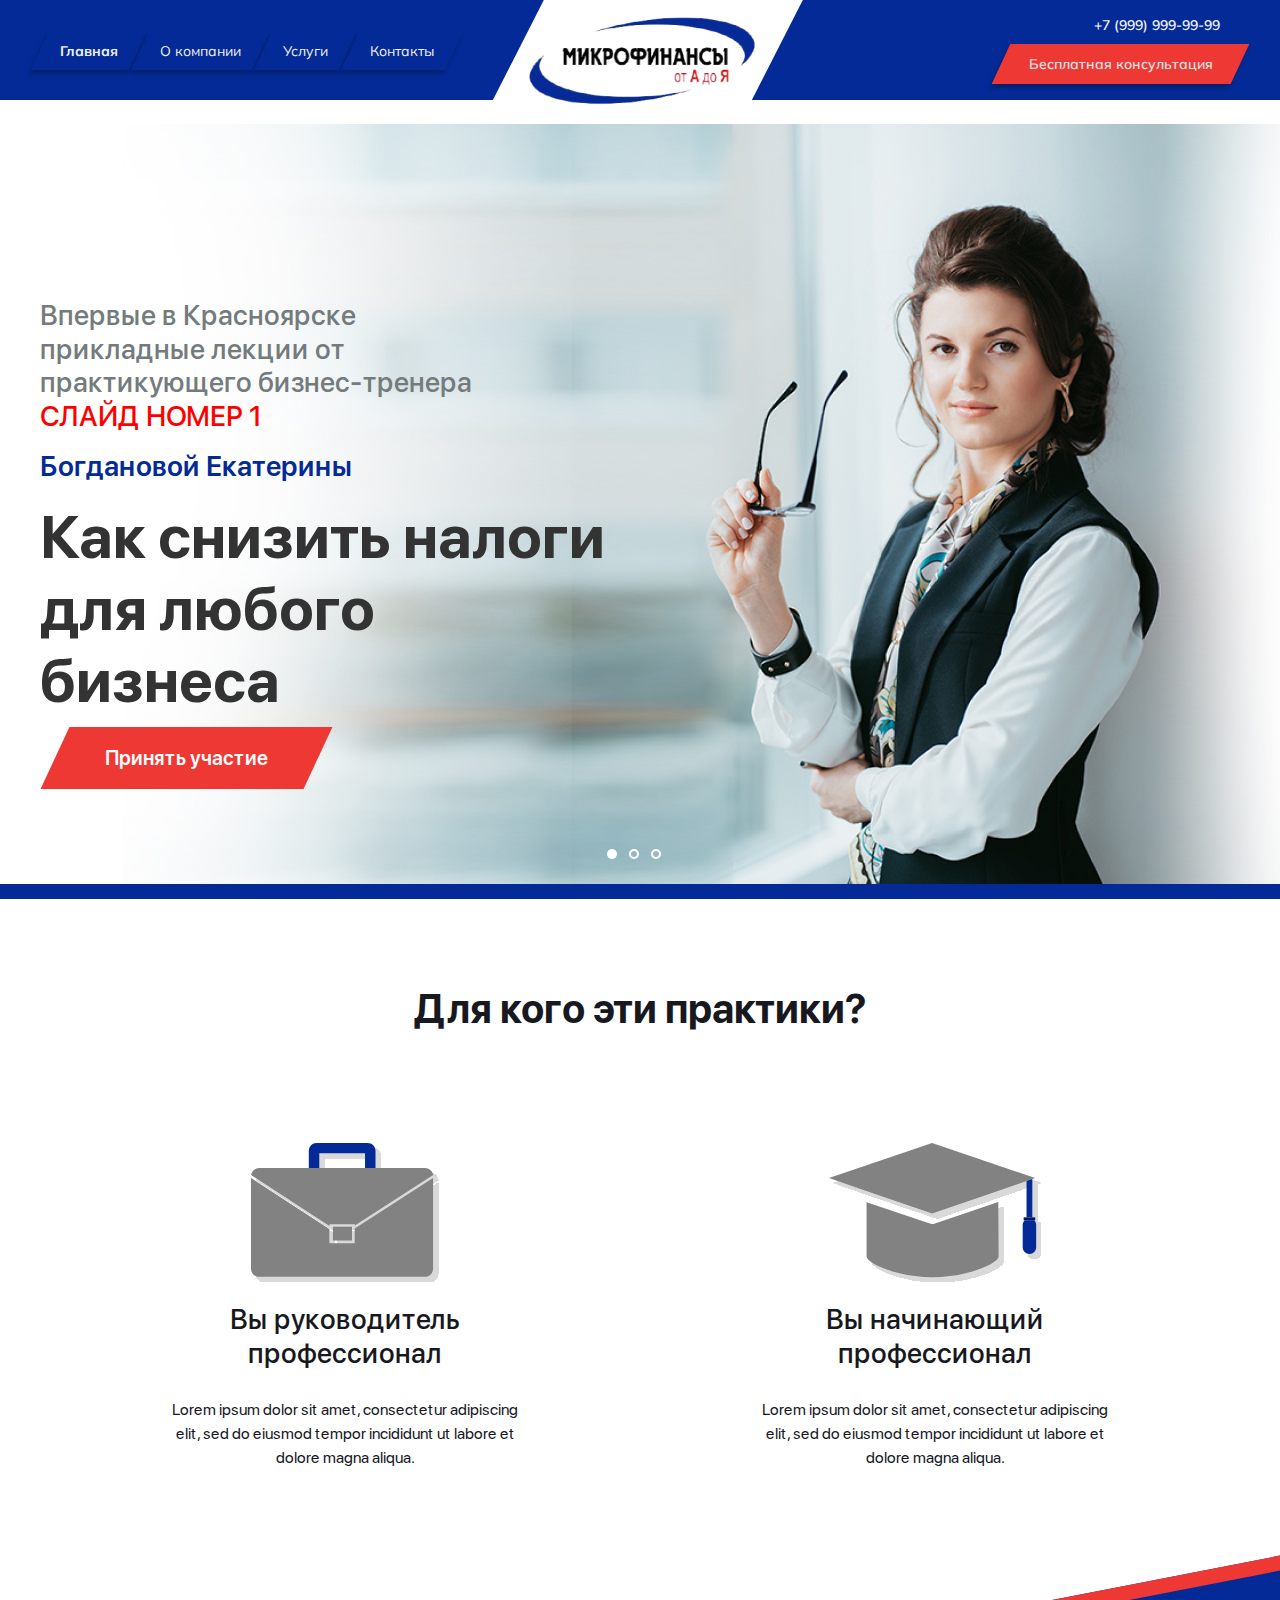
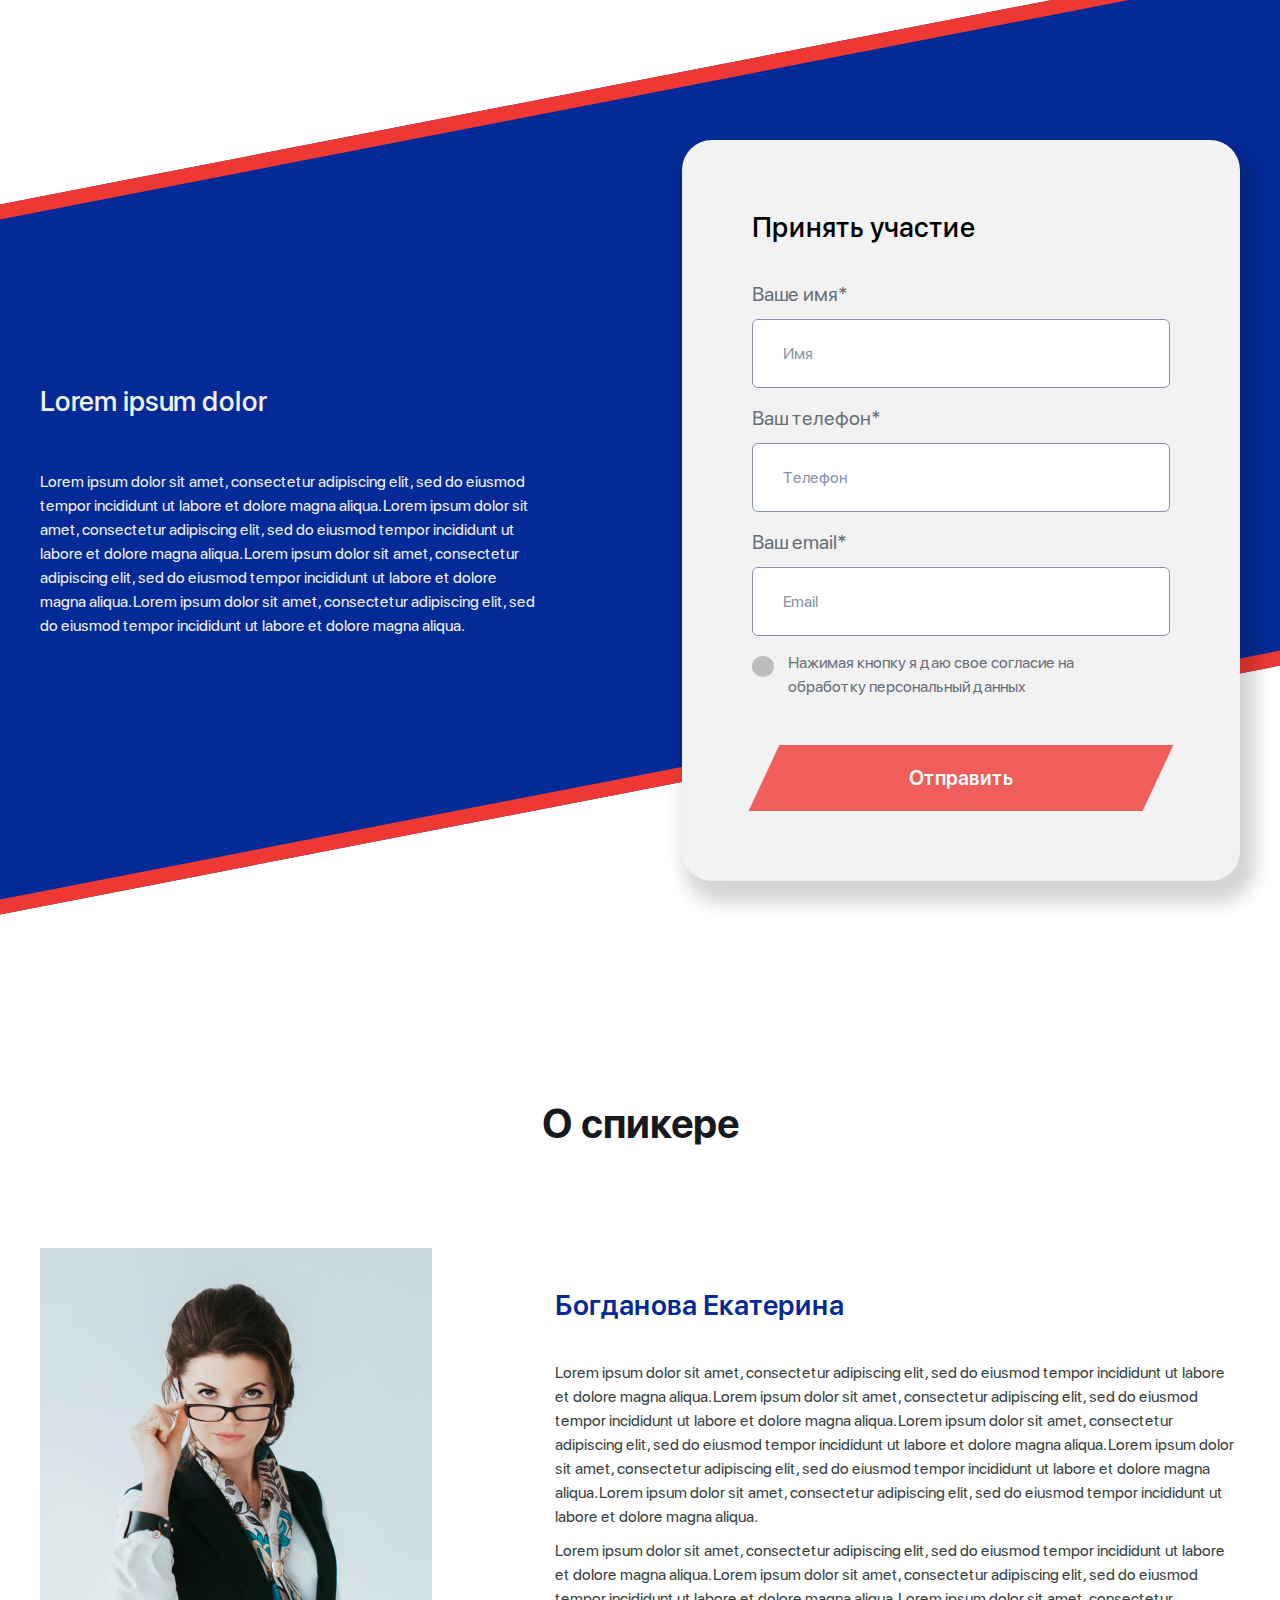
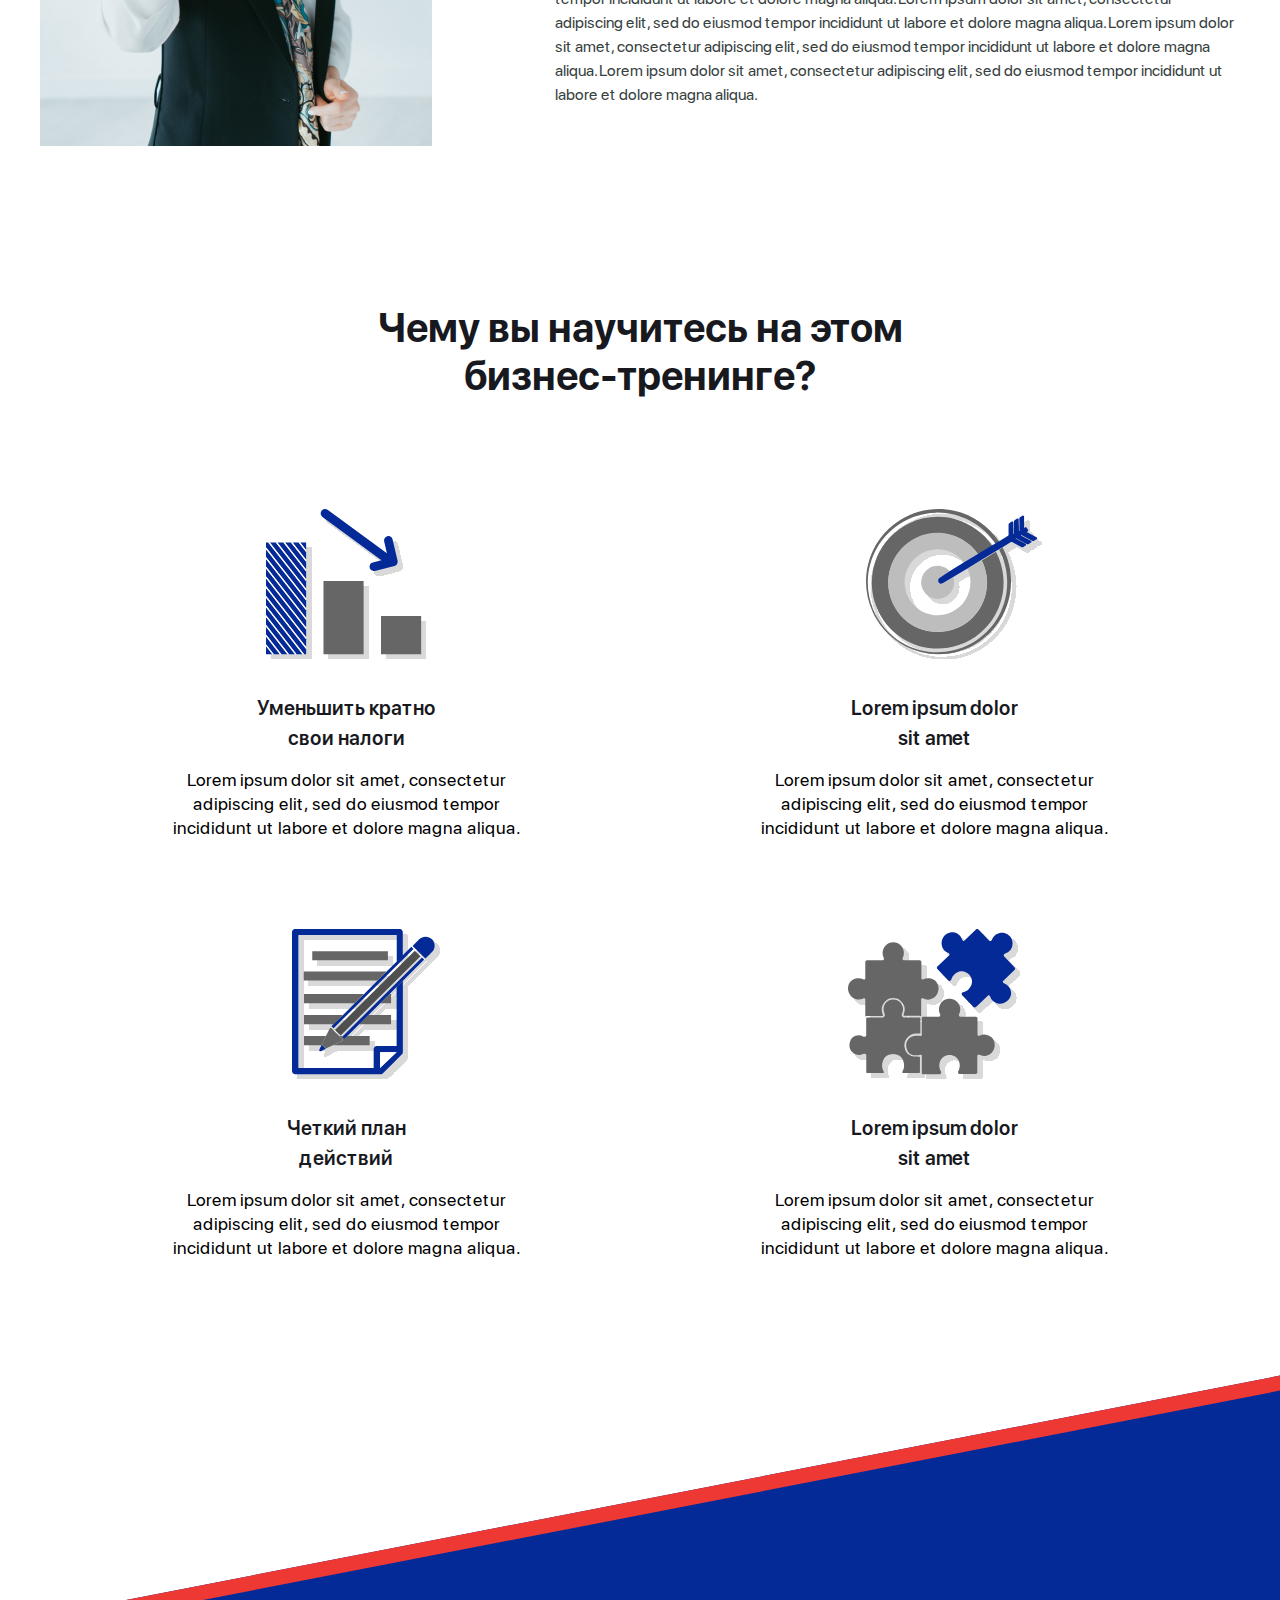
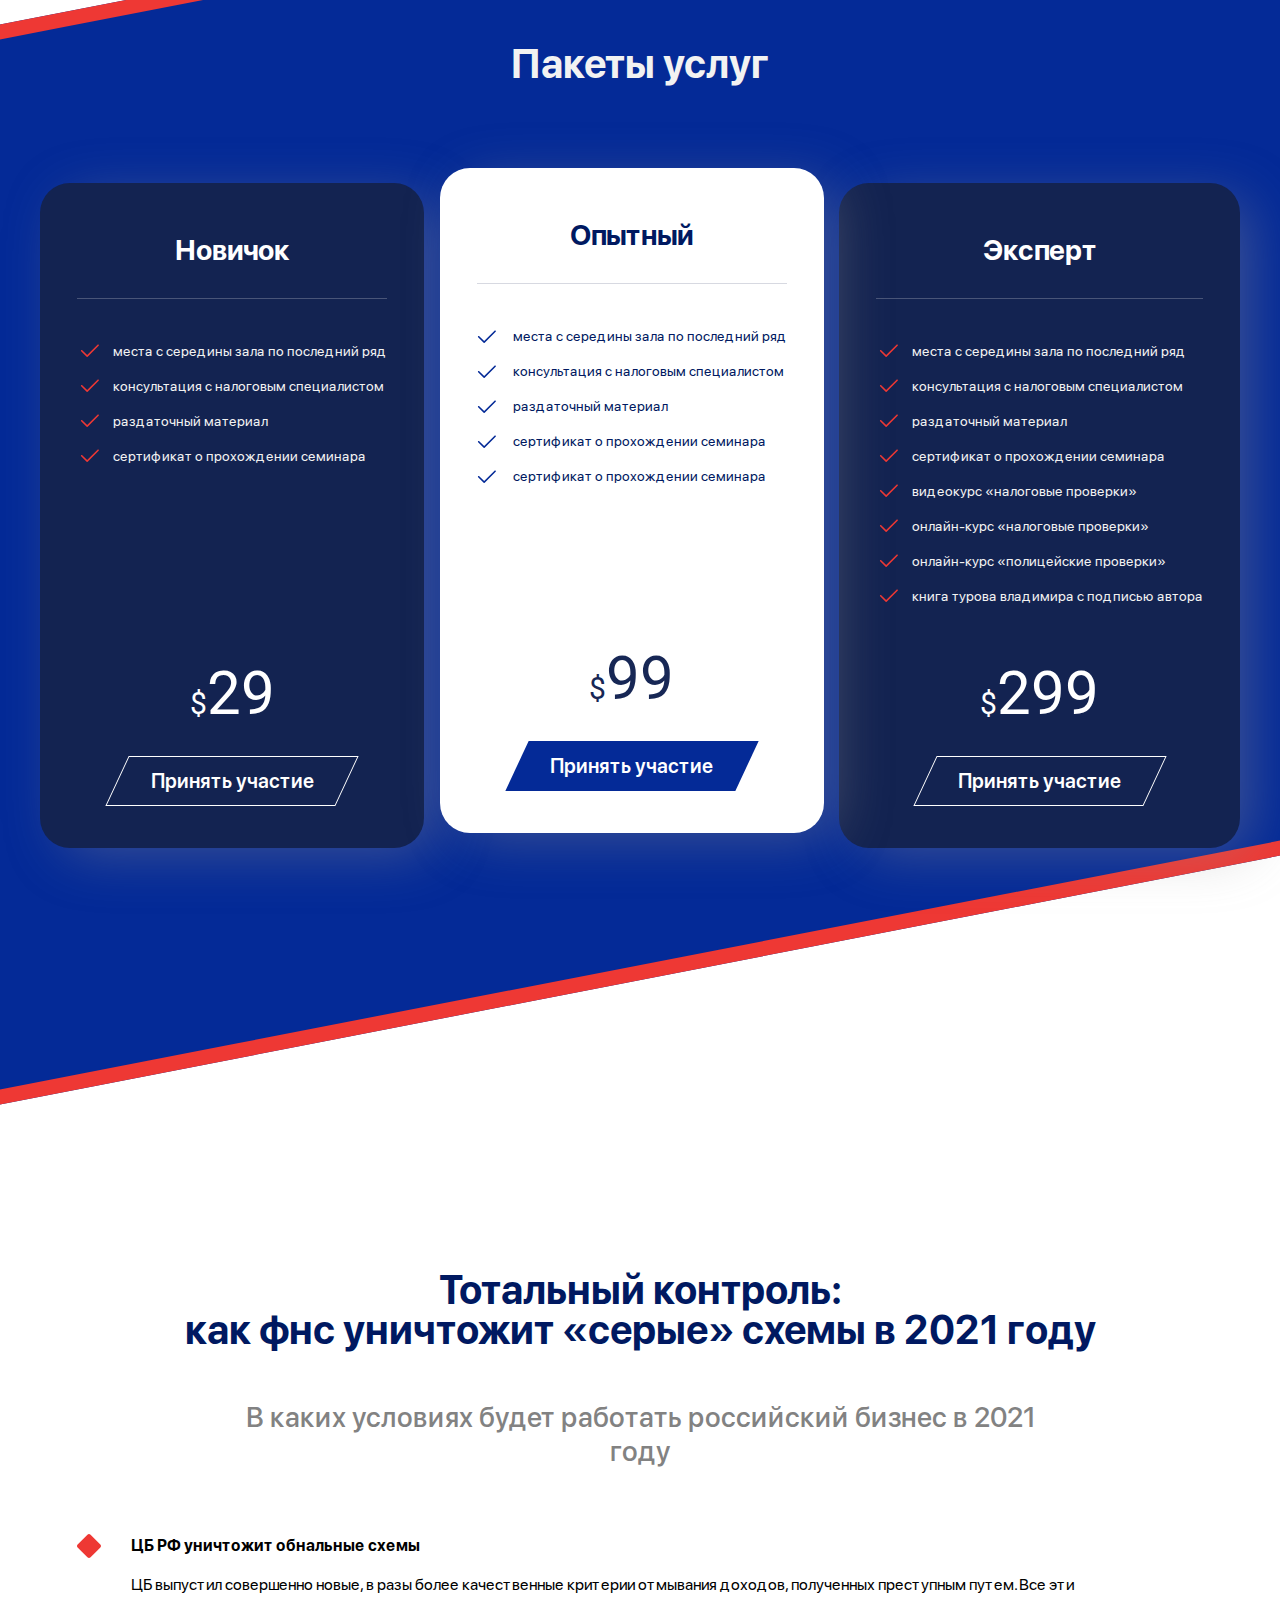
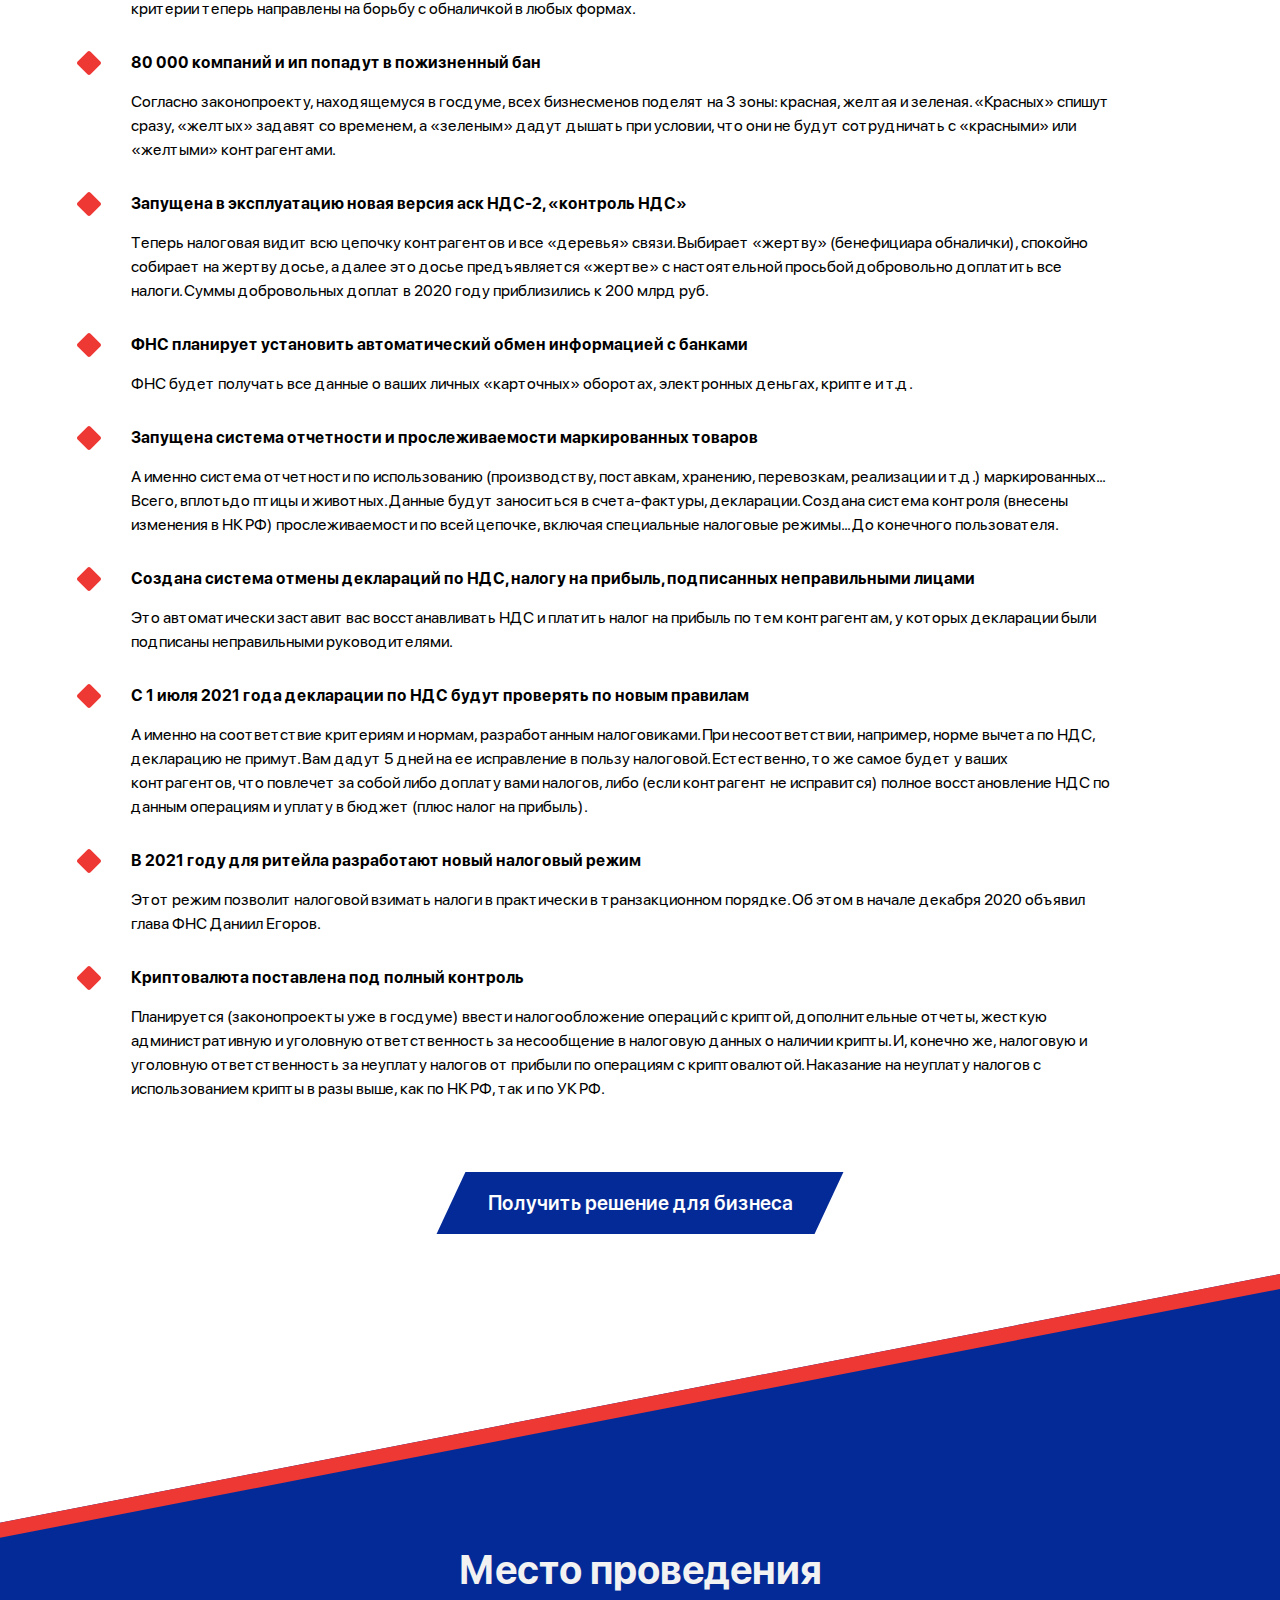
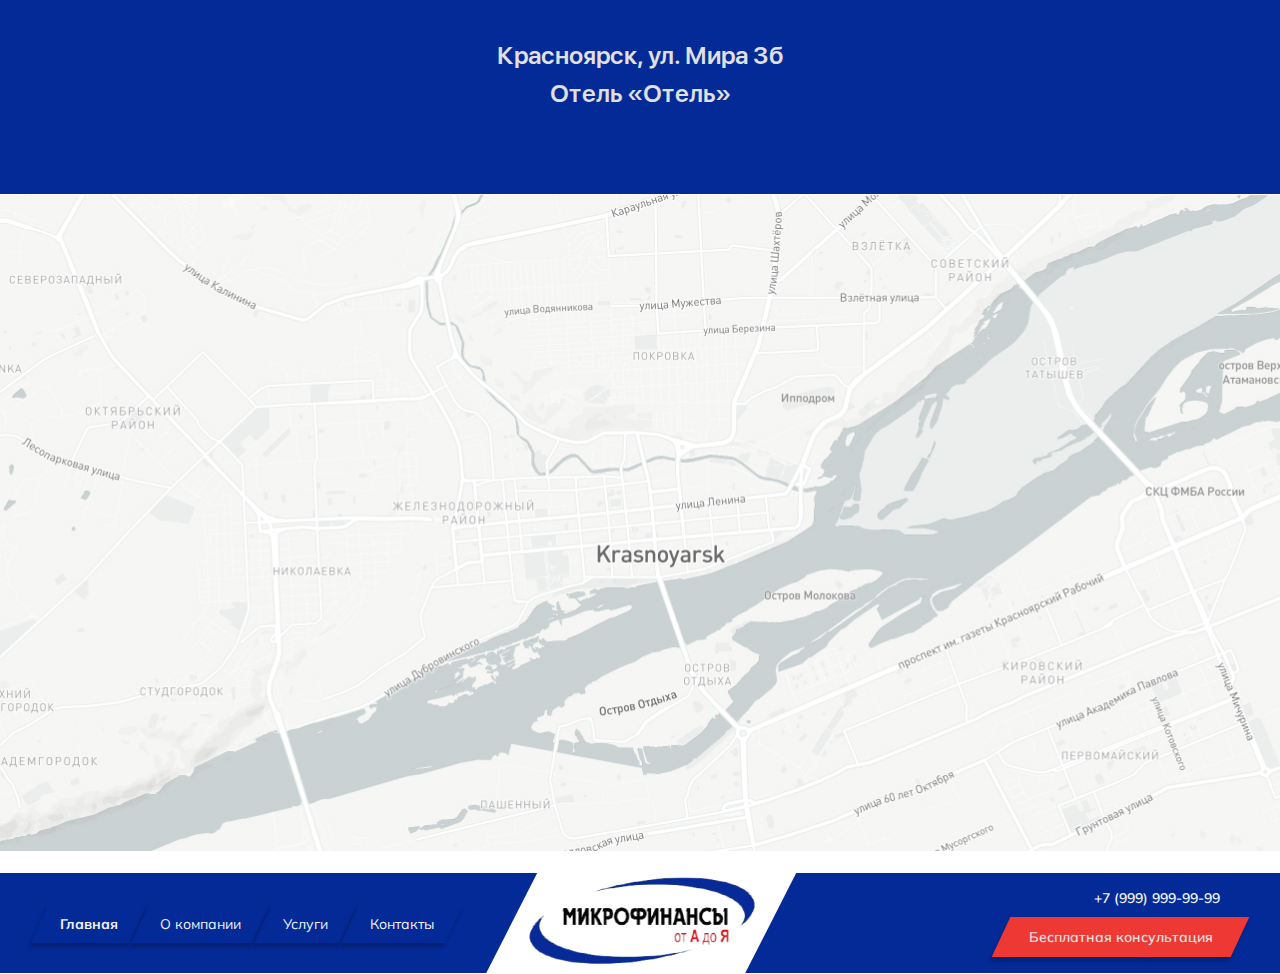
==== commit 1a346992: "All blocks, smooth scrolling, and form submission checks are done." ====
--- a/index.html
+++ b/index.html
@@ -48,9 +48,9 @@
                 <a href="tel:+79999999999" class="header__phone phone">
                   +7 (999) 999-99-99
                 </a>
-                <button type="button" class="header__btn btn">
+                <a href="#form" class="header__btn btn">
                   Бесплатная консультация
-                </button>
+                </a>
               </div>
             </div>
           </div>
@@ -98,7 +98,7 @@
                   </h1>
                 </div>
               </div>
-              <a href="" class="section-one__btn btn"> Принять участие </a>
+              <a href="#form" class="section-one__btn btn"> Принять участие </a>
             </div>
           </div>
         </section>
@@ -163,7 +163,7 @@
                   do eiusmod tempor incididunt ut labore et dolore magna aliqua.
                 </p>
               </div>
-              <div class="section-three__right">
+              <div id="form" class="section-three__right">
                 <form action="" method="POST" class="form">
                   <h3 class="form__title">Принять участие</h3>
                   <p class="form__upinput">Ваше имя*</p>
@@ -208,7 +208,7 @@
                     >
                   </div>
 
-                  <button class="form__btn btn">Отправить</button>
+                  <button class="form__btn btn disabled">Отправить</button>
                 </form>
               </div>
             </div>
@@ -272,7 +272,11 @@
               <div class="section-five__cards">
                 <div class="section-five__column">
                   <div class="section-five__card">
-                    <img src="img/section-five/card-1.svg" alt="" class="section-five__card-img" />
+                    <img
+                      src="img/section-five/card-1.svg"
+                      alt=""
+                      class="section-five__card-img"
+                    />
                     <h4 class="section-five__card-title">
                       Уменьшить кратно свои налоги
                     </h4>
@@ -283,7 +287,11 @@
                     </p>
                   </div>
                   <div class="section-five__card">
-                    <img src="img/section-five/card-2.svg" alt="" class="section-five__card-img section-five__card-img--two" />
+                    <img
+                      src="img/section-five/card-2.svg"
+                      alt=""
+                      class="section-five__card-img section-five__card-img--two"
+                    />
                     <h4 class="section-five__card-title">
                       Четкий план действий
                     </h4>
@@ -296,7 +304,11 @@
                 </div>
                 <div class="section-five__column">
                   <div class="section-five__card">
-                    <img src="img/section-five/card-3.svg" alt="" class="section-five__card-img section-five__card-img--three" />
+                    <img
+                      src="img/section-five/card-3.svg"
+                      alt=""
+                      class="section-five__card-img section-five__card-img--three"
+                    />
                     <h4 class="section-five__card-title">
                       Lorem ipsum dolor sit amet
                     </h4>
@@ -307,7 +319,11 @@
                     </p>
                   </div>
                   <div class="section-five__card">
-                    <img src="img/section-five/card-4.svg" alt="" class="section-five__card-img" />
+                    <img
+                      src="img/section-five/card-4.svg"
+                      alt=""
+                      class="section-five__card-img"
+                    />
                     <h4 class="section-five__card-title">
                       Lorem ipsum dolor sit amet
                     </h4>
@@ -322,8 +338,287 @@
             </div>
           </div>
         </section>
+
+        <!-- .section-six -->
+        <section class="section-six">
+          <div class="container">
+            <div class="section-six__body">
+              <h3 class="section-six__title section-title">Пакеты услуг</h3>
+              <div class="section-six__cards">
+                <div class="section-six__card">
+                  <h4 class="section-six__card-title">Новичок</h4>
+                  <ul class="section-six__card-list">
+                    <li class="section-six__card-item">
+                      места с середины зала по последний ряд
+                    </li>
+                    <li class="section-six__card-item">
+                      консультация с налоговым специалистом
+                    </li>
+                    <li class="section-six__card-item">раздаточный материал</li>
+                    <li class="section-six__card-item">
+                      сертификат о прохождении семинара
+                    </li>
+                  </ul>
+                  <div class="section-six__card-price">$<span>29</span></div>
+                  <a href="#form" class="section-six__card-btn btn">
+                    Принять участие
+                  </a>
+                </div>
+                <div class="section-six__card">
+                  <h4 class="section-six__card-title">Опытный</h4>
+                  <ul class="section-six__card-list">
+                    <li class="section-six__card-item">
+                      места с середины зала по последний ряд
+                    </li>
+                    <li class="section-six__card-item">
+                      консультация с налоговым специалистом
+                    </li>
+                    <li class="section-six__card-item">раздаточный материал</li>
+                    <li class="section-six__card-item">
+                      сертификат о прохождении семинара
+                    </li>
+                    <li class="section-six__card-item">
+                      сертификат о прохождении семинара
+                    </li>
+                  </ul>
+                  <div class="section-six__card-price">$<span>99</span></div>
+                  <a href="#form" class="section-six__card-btn btn">
+                    Принять участие
+                  </a>
+                </div>
+                <div class="section-six__card">
+                  <h4 class="section-six__card-title">Эксперт</h4>
+                  <ul class="section-six__card-list">
+                    <li class="section-six__card-item">
+                      места с середины зала по последний ряд
+                    </li>
+                    <li class="section-six__card-item">
+                      консультация с налоговым специалистом
+                    </li>
+                    <li class="section-six__card-item">раздаточный материал</li>
+                    <li class="section-six__card-item">
+                      сертификат о прохождении семинара
+                    </li>
+                    <li class="section-six__card-item">
+                      видеокурс «налоговые проверки»
+                    </li>
+                    <li class="section-six__card-item">
+                      онлайн-курс «налоговые проверки»
+                    </li>
+                    <li class="section-six__card-item">
+                      онлайн-курс «полицейские проверки»
+                    </li>
+                    <li class="section-six__card-item">
+                      книга турова владимира с подписью автора
+                    </li>
+                  </ul>
+                  <div class="section-six__card-price">$<span>299</span></div>
+                  <a href="#form" class="section-six__card-btn btn">
+                    Принять участие
+                  </a>
+                </div>
+              </div>
+            </div>
+          </div>
+        </section>
+
+        <!-- .section-seven -->
+        <section class="section-seven">
+          <div class="container">
+            <div class="section-seven__body">
+              <h3 class="section-seven__title section-title">
+                <span>Тотальный контроль:</span
+                ><span>как фнс уничтожит «серые» схемы в 2021 году</span>
+              </h3>
+              <div class="section-seven__subtitle">
+                В каких условиях будет работать российский бизнес в 2021 году
+              </div>
+              <ul class="section-seven__list">
+                <li class="section-seven__item">
+                  <h4 class="section-seven__item-title">
+                    ЦБ РФ уничтожит обнальные схемы
+                  </h4>
+                  <p class="section-seven__item-text">
+                    ЦБ выпустил совершенно новые, в разы более качественные
+                    критерии отмывания доходов, полученных преступным путем. Все
+                    эти критерии теперь направлены на борьбу с обналичкой в
+                    любых формах.
+                  </p>
+                </li>
+                <li class="section-seven__item">
+                  <h4 class="section-seven__item-title">
+                    80 000 компаний и ип попадут в пожизненный бан
+                  </h4>
+                  <p class="section-seven__item-text">
+                    Согласно законопроекту, находящемуся в госдуме, всех
+                    бизнесменов поделят на 3 зоны: красная, желтая и зеленая.
+                    «Красных» спишут сразу, «желтых» задавят со временем, а
+                    «зеленым» дадут дышать при условии, что они не будут
+                    сотрудничать с «красными» или «желтыми» контрагентами.
+                  </p>
+                </li>
+                <li class="section-seven__item">
+                  <h4 class="section-seven__item-title">
+                    Запущена в эксплуатацию новая версия аск НДС-2, «контроль
+                    НДС»
+                  </h4>
+                  <p class="section-seven__item-text">
+                    Теперь налоговая видит всю цепочку контрагентов и все
+                    «деревья» связи. Выбирает «жертву» (бенефициара обналички),
+                    спокойно собирает на жертву досье, а далее это досье
+                    предъявляется «жертве» с настоятельной просьбой добровольно
+                    доплатить все налоги. Суммы добровольных доплат в 2020 году
+                    приблизились к 200 млрд руб.
+                  </p>
+                </li>
+                <li class="section-seven__item">
+                  <h4 class="section-seven__item-title">
+                    ФНС планирует установить автоматический обмен информацией с
+                    банками
+                  </h4>
+                  <p class="section-seven__item-text">
+                    ФНС будет получать все данные о ваших личных «карточных»
+                    оборотах, электронных деньгах, крипте и т.д.
+                  </p>
+                </li>
+                <li class="section-seven__item">
+                  <h4 class="section-seven__item-title">
+                    Запущена система отчетности и прослеживаемости маркированных
+                    товаров
+                  </h4>
+                  <p class="section-seven__item-text">
+                    А именно система отчетности по использованию (производству,
+                    поставкам, хранению, перевозкам, реализации и т.д.)
+                    маркированных... Всего, вплотьдо птицы и животных. Данные
+                    будут заноситься в счета-фактуры, декларации. Создана
+                    система контроля (внесены изменения в НК РФ)
+                    прослеживаемости по всей цепочке, включая специальные
+                    налоговые режимы... До конечного пользователя.
+                  </p>
+                </li>
+                <li class="section-seven__item">
+                  <h4 class="section-seven__item-title">
+                    Создана система отмены деклараций по НДС, налогу на прибыль,
+                    подписанных неправильными лицами
+                  </h4>
+                  <p class="section-seven__item-text">
+                    Это автоматически заставит вас восстанавливать НДС и платить
+                    налог на прибыль по тем контрагентам, у которых декларации
+                    были подписаны неправильными руководителями.
+                  </p>
+                </li>
+                <li class="section-seven__item">
+                  <h4 class="section-seven__item-title">
+                    С 1 июля 2021 года декларации по НДС будут проверять по
+                    новым правилам
+                  </h4>
+                  <p class="section-seven__item-text">
+                    А именно на соответствие критериям и нормам, разработанным
+                    налоговиками. При несоответствии, например, норме вычета по
+                    НДС, декларацию не примут. Вам дадут 5 дней на ее
+                    исправление в пользу налоговой. Естественно, то же самое
+                    будет у ваших контрагентов, что повлечет за собой либо
+                    доплату вами налогов, либо (если контрагент не исправится)
+                    полное восстановление НДС по данным операциям и уплату в
+                    бюджет (плюс налог на прибыль).
+                  </p>
+                </li>
+                <li class="section-seven__item">
+                  <h4 class="section-seven__item-title">
+                    В 2021 году для ритейла разработают новый налоговый режим
+                  </h4>
+                  <p class="section-seven__item-text">
+                    Этот режим позволит налоговой взимать налоги в практически в
+                    транзакционном порядке. Об этом в начале декабря 2020
+                    объявил глава ФНС Даниил Егоров.
+                  </p>
+                </li>
+                <li class="section-seven__item">
+                  <h4 class="section-seven__item-title">
+                    Криптовалюта поставлена под полный контроль
+                  </h4>
+                  <p class="section-seven__item-text">
+                    Планируется (законопроекты уже в госдуме) ввести
+                    налогообложение операций с криптой, дополнительные отчеты,
+                    жесткую административную и уголовную ответственность за
+                    несообщение в налоговую данных о наличии крипты. И, конечно
+                    же, налоговую и уголовную ответственность за неуплату
+                    налогов от прибыли по операциям с криптовалютой. Наказание
+                    на неуплату налогов с использованием крипты в разы выше, как
+                    по НК РФ, так и по УК РФ.
+                  </p>
+                </li>
+              </ul>
+              <a href="#form" class="section-seven__btn btn">
+                Получить решение для бизнеса
+              </a>
+            </div>
+          </div>
+        </section>
+
+        <!-- .section-eight  -->
+        <section class="section-eight">
+          <div class="section-eight__body">
+            <div class="section-eight__top">
+              <h2 class="section-eight__title section-title">
+                Место проведения
+              </h2>
+              <div class="section-eight__subtitle">
+                Красноярск, ул. Мира 3б Отель «Отель»
+              </div>
+            </div>
+            <div class="section-eight__bottom">
+              <img
+                src="img/section-eight/place.jpg"
+                alt=""
+                class="section-eight__img"
+              />
+              <img
+                src="img/section-eight/place-mobile.jpg"
+                alt=""
+                class="section-eight__img-mobile"
+              />
+            </div>
+          </div>
+        </section>
       </main>
     </div>
+
+    <footer class="footer">
+      <div class="container">
+        <div class="footer__body">
+          <nav class="footer__menu">
+            <ul class="footer__list">
+              <li>
+                <a href="" class="footer__link footer__link_active">Главная</a>
+              </li>
+              <li>
+                <a href="" class="footer__link">О компании</a>
+              </li>
+              <li>
+                <a href="" class="footer__link">Услуги</a>
+              </li>
+              <li>
+                <a href="" class="footer__link">Контакты</a>
+              </li>
+            </ul>
+          </nav>
+          <div class="footer__block">
+            <a href="" class="footer__logo">
+              <img src="img/common/logo.png" alt="" />
+            </a>
+            <div class="footer__consult">
+              <a href="tel:+79999999999" class="footer__phone phone">
+                +7 (999) 999-99-99
+              </a>
+              <a href="#form" class="footer__btn btn">
+                Бесплатная консультация
+              </a>
+            </div>
+          </div>
+        </div>
+      </div>
+    </footer>
 
     <style>
       @media (max-width: 450px) {
--- a/css/style.css
+++ b/css/style.css
@@ -24,6 +24,10 @@
   src: local("San Francisco Pro Display Bold"), local("San-Francisco-Pro-Display-Bold"), url("../fonts/SFProDisplay-Bold.woff2") format("woff2"), url("../fonts/SFProDisplay-Bold.woff") format("woff"), url("../fonts/SFProDisplay-Bold.ttf") format("truetype");
   font-weight: 700;
   font-style: normal;
+}
+
+* {
+  -webkit-tap-highlight-color: transparent;
 }
 
 body {
@@ -98,7 +102,7 @@
   background-color: #042a97;
 }
 
-.header__body {
+.header__body, .footer__body {
   position: relative;
   display: -webkit-box;
   display: -ms-flexbox;
@@ -116,7 +120,7 @@
   display: none;
 }
 
-.header__list {
+.header__list, .footer__list {
   display: -webkit-box;
   display: -ms-flexbox;
   display: flex;
@@ -127,7 +131,7 @@
   z-index: 4;
 }
 
-.header__link {
+.header__link, .footer__link {
   -webkit-box-sizing: content-box;
           box-sizing: content-box;
   position: relative;
@@ -139,11 +143,11 @@
   background-color: transparent;
 }
 
-.header__link:hover::before {
+.header__link:hover::before, .footer__link:hover::before {
   background-color: #0636bb;
 }
 
-.header__link::before {
+.header__link::before, .footer__link::before {
   content: "";
   z-index: -1;
   position: absolute;
@@ -160,11 +164,11 @@
   transition: background-color 0.4s;
 }
 
-.header__link_active {
+.header__link_active, .footer__link_active {
   font-weight: 700;
 }
 
-.header__block {
+.header__block, .footer__block {
   display: -webkit-box;
   display: -ms-flexbox;
   display: flex;
@@ -179,18 +183,18 @@
   z-index: 6;
 }
 
-.header__logo {
+.header__logo, .footer__logo {
   position: relative;
   padding: 10px 0;
   top: 10px;
 }
 
-.header__logo img {
+.header__logo img, .footer__logo img {
   width: 284px;
   height: 107px;
 }
 
-.header__logo::before {
+.header__logo::before, .footer__logo::before {
   content: "";
   display: block;
   z-index: -1;
@@ -204,11 +208,11 @@
           transform: skew(-27deg);
 }
 
-.header__consult {
+.header__consult, .footer__consult {
   margin: 15px 0;
 }
 
-.header__phone {
+.header__phone, .footer__phone {
   display: block;
   font-family: "Mulish", sans-serif;
   font-weight: 600;
@@ -219,11 +223,11 @@
   margin: 0 20px 10px 0;
 }
 
-.header__phone:hover {
+.header__phone:hover, .footer__phone:hover {
   opacity: 0.7;
 }
 
-.header__btn {
+.header__btn, .footer__btn {
   display: block;
   position: relative;
   font-family: "Mulish", sans-serif;
@@ -233,14 +237,14 @@
   color: #e0e0e0;
   background-color: transparent;
   width: 239px;
-  height: 39px;
-}
-
-.header__btn:hover::before {
+  padding: 11px 0;
+}
+
+.header__btn:hover::before, .footer__btn:hover::before {
   background-color: #ff0400;
 }
 
-.header__btn::before {
+.header__btn::before, .footer__btn::before {
   content: "";
   z-index: -1;
   position: absolute;
@@ -258,7 +262,7 @@
 }
 
 @media (max-width: 1015px) {
-  .header__block {
+  .header__block, .footer__block {
     width: calc(100% - 415px);
   }
 }
@@ -267,7 +271,7 @@
   .header {
     border-bottom-width: 21px;
   }
-  .header__body {
+  .header__body, .footer__body {
     height: 150px;
     -webkit-box-align: start;
         -ms-flex-align: start;
@@ -327,7 +331,7 @@
             transform: rotate(-45deg);
     bottom: 12px;
   }
-  .header__menu {
+  .header__menu, .footer__menu {
     position: fixed;
     z-index: 2;
     top: -100%;
@@ -340,48 +344,48 @@
     transition: top 0.5s;
     overflow: auto;
   }
-  .header__menu.active {
+  .header__menu.active, .active.footer__menu {
     top: 0;
   }
-  .header__list {
+  .header__list, .footer__list {
     display: block;
   }
-  .header__list li {
+  .header__list li, .footer__list li {
     margin-bottom: 25px;
   }
-  .header__link {
+  .header__link, .footer__link {
     color: #000;
     padding: 0;
     font-size: 35px;
   }
-  .header__link::before {
+  .header__link::before, .footer__link::before {
     display: none;
   }
-  .header__block {
+  .header__block, .footer__block {
     width: auto;
   }
-  .header__consult {
+  .header__consult, .footer__consult {
     margin: 27px 0 0;
   }
 }
 
 @media (max-width: 767px) {
-  .header__link {
+  .header__link, .footer__link {
     font-size: 30px;
   }
 }
 
 @media (max-width: 640px) {
-  .header__body {
+  .header__body, .footer__body {
     height: 185px;
   }
   .header__burger {
     margin: 18px 0 0;
   }
-  .header__menu {
+  .header__menu, .footer__menu {
     padding-top: 210px;
   }
-  .header__block {
+  .header__block, .footer__block {
     -webkit-box-orient: vertical;
     -webkit-box-direction: normal;
         -ms-flex-direction: column;
@@ -390,21 +394,21 @@
         -ms-flex-align: end;
             align-items: flex-end;
   }
-  .header__logo {
+  .header__logo, .footer__logo {
     -webkit-box-ordinal-group: 2;
         -ms-flex-order: 1;
             order: 1;
     margin-right: 30px;
     padding: 0;
   }
-  .header__logo img {
+  .header__logo img, .footer__logo img {
     width: 260px;
     height: 93px;
   }
-  .header__consult {
+  .header__consult, .footer__consult {
     margin-top: 16px;
   }
-  .header__phone {
+  .header__phone, .footer__phone {
     margin-right: 60px;
   }
 }
@@ -413,29 +417,29 @@
   .header {
     border-bottom-width: 17px;
   }
-  .header__logo img {
+  .header__logo img, .footer__logo img {
     width: 258px;
     height: 85px;
   }
-  .header__consult {
+  .header__consult, .footer__consult {
     margin-bottom: 8px;
   }
-  .header__block {
+  .header__block, .footer__block {
     width: 200px;
   }
-  .header__link {
+  .header__link, .footer__link {
     font-size: 24px;
   }
 }
 
 @media (max-width: 370px) {
-  .header__btn {
+  .header__btn, .footer__btn {
     width: 219px;
   }
-  .header__logo img {
+  .header__logo img, .footer__logo img {
     width: 238px;
   }
-  .header__phone {
+  .header__phone, .footer__phone {
     margin-right: 40px;
   }
 }
@@ -892,6 +896,13 @@
   background-color: #0636bb;
 }
 
+.form__btn.disabled::before {
+  background: #ee3834;
+  cursor: pointer;
+  pointer-events: initial;
+  opacity: 0.8;
+}
+
 @media (max-width: 800px) {
   .form {
     padding: 40px;
@@ -1096,6 +1107,7 @@
 
 .section-five {
   margin-top: 158px;
+  margin-bottom: 240px;
 }
 
 .section-five__title {
@@ -1162,6 +1174,7 @@
 
 @media (max-width: 768px) {
   .section-five {
+    margin-top: 90px;
     margin-bottom: 90px;
   }
   .section-five__title {
@@ -1216,3 +1229,577 @@
     max-width: 290px;
   }
 }
+
+.section-six {
+  position: relative;
+  -webkit-transform: skew(0deg, -11deg);
+          transform: skew(0deg, -11deg);
+  height: 1080px;
+}
+
+.section-six > * {
+  -webkit-transform: skew(0deg, 11deg);
+          transform: skew(0deg, 11deg);
+}
+
+.section-six::before {
+  background: #042a97;
+  content: "";
+  display: block;
+  height: 100%;
+  width: 100%;
+  left: 0;
+  top: 0;
+  position: absolute;
+  z-index: -1;
+  border-top: 15px solid #ee3834;
+  border-bottom: 15px solid #ee3834;
+}
+
+.section-six__body {
+  padding-top: 140px;
+}
+
+.section-six__title {
+  color: #f2f2f2;
+  margin-bottom: 95px;
+}
+
+.section-six__cards {
+  display: -webkit-box;
+  display: -ms-flexbox;
+  display: flex;
+  -webkit-box-align: start;
+      -ms-flex-align: start;
+          align-items: flex-start;
+  -webkit-box-pack: justify;
+      -ms-flex-pack: justify;
+          justify-content: space-between;
+}
+
+.section-six__card {
+  height: 665px;
+  display: -webkit-box;
+  display: -ms-flexbox;
+  display: flex;
+  -webkit-box-orient: vertical;
+  -webkit-box-direction: normal;
+      -ms-flex-direction: column;
+          flex-direction: column;
+  background: #132351;
+  -webkit-box-shadow: 16px 10px 56px -6px rgba(148, 146, 146, 0.4);
+          box-shadow: 16px 10px 56px -6px rgba(148, 146, 146, 0.4);
+  border-radius: 30px;
+  padding: 50px 37px 42px;
+  -webkit-transition: -webkit-transform 0.4s;
+  transition: -webkit-transform 0.4s;
+  transition: transform 0.4s;
+  transition: transform 0.4s, -webkit-transform 0.4s;
+}
+
+.section-six__card:hover {
+  -webkit-transform: translateY(-20px);
+          transform: translateY(-20px);
+}
+
+.section-six__card:nth-child(2) {
+  background: #ffffff;
+  -webkit-transform: translateY(-15px);
+          transform: translateY(-15px);
+}
+
+.section-six__card:nth-child(2):hover {
+  -webkit-transform: translateY(-30px);
+          transform: translateY(-30px);
+}
+
+.section-six__card:nth-child(2) .section-six__card-title {
+  color: #001961;
+  border-bottom: 1px solid rgba(156, 160, 179, 0.4);
+}
+
+.section-six__card:nth-child(2) .section-six__card-item {
+  color: #001961;
+}
+
+.section-six__card:nth-child(2) .section-six__card-price {
+  color: #172755;
+}
+
+.section-six__card:nth-child(2) .section-six__card-btn::before {
+  background-color: #042a97;
+  border: none;
+}
+
+.section-six__card:nth-child(2) .section-six__card-btn:hover::before {
+  background-color: #0636bb;
+}
+
+.section-six__card:nth-child(2) .section-six__card-item {
+  background-image: url("../img/section-six/check-mark-blue.svg");
+}
+
+.section-six__card-title {
+  font-weight: 700;
+  font-size: 28px;
+  line-height: 34px;
+  text-align: center;
+  color: #ffffff;
+  padding-bottom: 31px;
+  border-bottom: 1px solid rgba(156, 160, 179, 0.4);
+  margin-bottom: 35px;
+}
+
+.section-six__card-list {
+  margin-bottom: auto;
+}
+
+.section-six__card-item {
+  font-size: 14px;
+  line-height: 2.5;
+  color: #f2f2f2;
+  padding-left: 36px;
+  background-image: url("../img/section-six/check-mark-red.svg");
+  background-position: left center;
+  background-repeat: no-repeat;
+}
+
+.section-six__card-price {
+  font-family: "Roboto", sans-serif;
+  font-size: 30px;
+  line-height: 35px;
+  text-align: center;
+  color: #ffffff;
+  margin-bottom: 35px;
+}
+
+.section-six__card-price span {
+  font-size: 60px;
+}
+
+.section-six__card-btn {
+  width: 230px;
+  padding: 10px 0;
+  margin: 0 auto;
+}
+
+.section-six__card-btn::before {
+  background-color: transparent;
+  border: 1px solid white;
+}
+
+.section-six__card-btn:hover::before {
+  background-color: #ee3834;
+}
+
+@media (max-width: 1160px) {
+  .section-six {
+    height: 2380px;
+  }
+  .section-six__title {
+    margin-bottom: 60px;
+  }
+  .section-six__cards {
+    -webkit-box-orient: vertical;
+    -webkit-box-direction: normal;
+        -ms-flex-direction: column;
+            flex-direction: column;
+    -webkit-box-align: center;
+        -ms-flex-align: center;
+            align-items: center;
+  }
+  .section-six__card {
+    margin-bottom: 25px;
+  }
+  .section-six__card:nth-child(2) {
+    -webkit-transform: translateY(0);
+            transform: translateY(0);
+  }
+  .section-six__card:nth-child(2):hover {
+    -webkit-transform: translateY(0);
+            transform: translateY(0);
+  }
+  .section-six__card:hover {
+    -webkit-transform: translateY(0);
+            transform: translateY(0);
+  }
+}
+
+@media (max-width: 768px) {
+  .section-six__body {
+    padding-top: 100px;
+  }
+  .section-six__title {
+    font-size: 32px;
+  }
+}
+
+@media (max-width: 576px) {
+  .section-six {
+    height: 1919px;
+  }
+  .section-six__body {
+    padding-top: 70px;
+  }
+  .section-six__title {
+    font-size: 22px;
+    margin-bottom: 40px;
+  }
+  .section-six__card {
+    padding: 40px 13px 40px 13px;
+    height: 561px;
+    max-width: 290px;
+  }
+  .section-six__card-title {
+    font-size: 22px;
+    padding-bottom: 24px;
+    max-width: 92px;
+    margin: 0 auto;
+    margin-bottom: 25px;
+  }
+  .section-six__card-item {
+    font-size: 12px;
+    margin-bottom: 4px;
+    padding-left: 30px;
+    line-height: 1.5;
+    margin-bottom: 14px;
+  }
+  .section-six__card-price {
+    margin-bottom: 25px;
+  }
+  .section-six__card-price span {
+    font-size: 45px;
+  }
+  .section-six__card-btn {
+    width: 190px;
+    font-size: 15px;
+  }
+}
+
+.section-seven {
+  margin-top: 290px;
+  margin-bottom: 40px;
+}
+
+.section-seven__title {
+  color: #001961;
+  line-height: 1;
+  max-width: 920px;
+  margin: 0 auto;
+  margin-bottom: 50px;
+}
+
+.section-seven__title span {
+  display: block;
+}
+
+.section-seven__subtitle {
+  font-weight: 500;
+  font-size: 28px;
+  line-height: 34px;
+  text-align: center;
+  color: #828282;
+  max-width: 827px;
+  margin: 0 auto;
+  margin-bottom: 66px;
+}
+
+.section-seven__list {
+  margin-left: 37px;
+  margin-bottom: 71px;
+}
+
+.section-seven__item {
+  margin-bottom: 30px;
+  padding-left: 54px;
+  background-image: url("../img/section-seven/rhomb.svg");
+  background-repeat: no-repeat;
+  background-position: left top;
+}
+
+.section-seven__item-title {
+  font-weight: 700;
+  line-height: 24px;
+  margin-bottom: 15px;
+}
+
+.section-seven__item-text {
+  line-height: 24px;
+  max-width: 980px;
+}
+
+.section-seven__btn {
+  display: block;
+  margin: 0 auto;
+  width: 378px;
+  padding: 16px 0;
+}
+
+.section-seven__btn::before {
+  background-color: #042a97;
+}
+
+.section-seven__btn:hover::before {
+  background-color: #0636bb;
+}
+
+@media (max-width: 768px) {
+  .section-seven {
+    margin-top: 170px;
+  }
+  .section-seven__title {
+    font-size: 32px;
+    margin-bottom: 46px;
+  }
+  .section-seven__subtitle {
+    font-size: 22px;
+    margin-bottom: 52px;
+  }
+  .section-seven__list {
+    margin-left: 0;
+    margin-bottom: 60px;
+  }
+}
+
+@media (max-width: 576px) {
+  .section-seven {
+    margin-top: 115px;
+  }
+  .section-seven__title {
+    font-size: 22px;
+    margin-bottom: 42px;
+    max-width: 270px;
+  }
+  .section-seven__subtitle {
+    font-size: 14px;
+    margin-bottom: 41px;
+    max-width: 255px;
+    line-height: 1.2;
+  }
+  .section-seven__list {
+    margin-bottom: 55px;
+  }
+  .section-seven__item {
+    max-width: 250px;
+    margin: 0 auto;
+    margin-bottom: 30px;
+    padding-left: 35px;
+  }
+  .section-seven__item-title {
+    font-size: 14px;
+    margin-bottom: 15px;
+    line-height: 1.2;
+  }
+  .section-seven__item-text {
+    font-size: 14px;
+  }
+  .section-seven__btn {
+    width: 220px;
+    font-size: 16px;
+    line-height: 1.5;
+    padding: 4px 0;
+  }
+}
+
+.section-eight__top {
+  height: 560px;
+  position: relative;
+  z-index: 2;
+  overflow: hidden;
+  display: -webkit-box;
+  display: -ms-flexbox;
+  display: flex;
+  -webkit-box-orient: vertical;
+  -webkit-box-direction: normal;
+      -ms-flex-direction: column;
+          flex-direction: column;
+  -webkit-box-pack: end;
+      -ms-flex-pack: end;
+          justify-content: flex-end;
+}
+
+.section-eight__top::before {
+  display: block;
+  content: "";
+  width: 100%;
+  height: 100%;
+  max-height: 600px;
+  background: black;
+  position: absolute;
+  top: 0;
+  left: 0;
+  z-index: -1;
+  background: #042a97;
+  -webkit-transform: skewY(-11deg);
+          transform: skewY(-11deg);
+  -webkit-transform-origin: bottom right;
+          transform-origin: bottom right;
+  border-top: 15px solid #ee3834;
+}
+
+.section-eight__title {
+  color: #f2f2f2;
+  text-align: center;
+  margin-bottom: 43px;
+}
+
+.section-eight__subtitle {
+  color: #e0e0e0;
+  font-weight: 600;
+  font-size: 25px;
+  line-height: 1.5;
+  max-width: 300px;
+  text-align: center;
+  margin: 0 auto;
+  margin-bottom: 82px;
+}
+
+.section-eight__bottom {
+  height: 657px;
+  overflow: hidden;
+}
+
+.section-eight__img {
+  display: block;
+  width: 100%;
+  height: 100%;
+  -o-object-fit: cover;
+     object-fit: cover;
+  -o-object-position: center;
+     object-position: center;
+}
+
+.section-eight__img-mobile {
+  display: none;
+}
+
+@media (max-width: 1400px) {
+  .section-eight__top {
+    height: 520px;
+  }
+}
+
+@media (max-width: 1200px) {
+  .section-eight__top {
+    height: 490px;
+  }
+}
+
+@media (max-width: 900px) {
+  .section-eight__top {
+    height: 470px;
+  }
+}
+
+@media (max-width: 768px) {
+  .section-eight__top {
+    height: 420px;
+  }
+  .section-eight__title {
+    font-size: 32px;
+  }
+  .section-eight__subtitle {
+    font-size: 22px;
+    margin-bottom: 70px;
+  }
+  .section-eight__bottom {
+    height: 570px;
+  }
+}
+
+@media (max-width: 576px) {
+  .section-eight__top {
+    height: 245px;
+  }
+  .section-eight__bottom {
+    height: 391px;
+  }
+  .section-eight__title {
+    font-size: 22px;
+    margin-bottom: 40px;
+  }
+  .section-eight__subtitle {
+    font-size: 16px;
+    opacity: 0.6;
+    margin-bottom: 40px;
+    max-width: 220px;
+  }
+}
+
+@media (max-width: 430px) {
+  .section-eight__img {
+    display: none;
+  }
+  .section-eight__img-mobile {
+    display: block;
+    width: 100%;
+    height: 100%;
+    -o-object-fit: cover;
+       object-fit: cover;
+    -o-object-position: center;
+       object-position: center;
+  }
+}
+
+.footer {
+  background-color: #042a97;
+  border-top: 22px solid #fff;
+}
+
+.footer__logo {
+  margin-top: -25px;
+  padding: 0;
+}
+
+@media (max-width: 967px) {
+  .footer__body {
+    -webkit-box-pack: center;
+        -ms-flex-pack: center;
+            justify-content: center;
+    -webkit-box-align: center;
+        -ms-flex-align: center;
+            align-items: center;
+  }
+  .footer__block {
+    margin: 0 auto;
+    -webkit-box-align: center;
+        -ms-flex-align: center;
+            align-items: center;
+  }
+  .footer__consult {
+    margin: 0;
+  }
+}
+
+@media (max-width: 640px) {
+  .footer__body {
+    height: 206px;
+  }
+  .footer__block {
+    -webkit-box-align: center;
+        -ms-flex-align: center;
+            align-items: center;
+  }
+  .footer__logo {
+    margin-bottom: 30px;
+  }
+  .footer__consult {
+    -webkit-box-ordinal-group: 2;
+        -ms-flex-order: 1;
+            order: 1;
+  }
+  .footer__logo {
+    margin-top: -50px;
+    margin-right: 0;
+  }
+}
+
+@media (max-width: 576px) {
+  .footer {
+    border-top-width: 17px;
+  }
+  .footer__logo {
+    margin-top: -75px;
+    margin-bottom: 25px;
+  }
+}
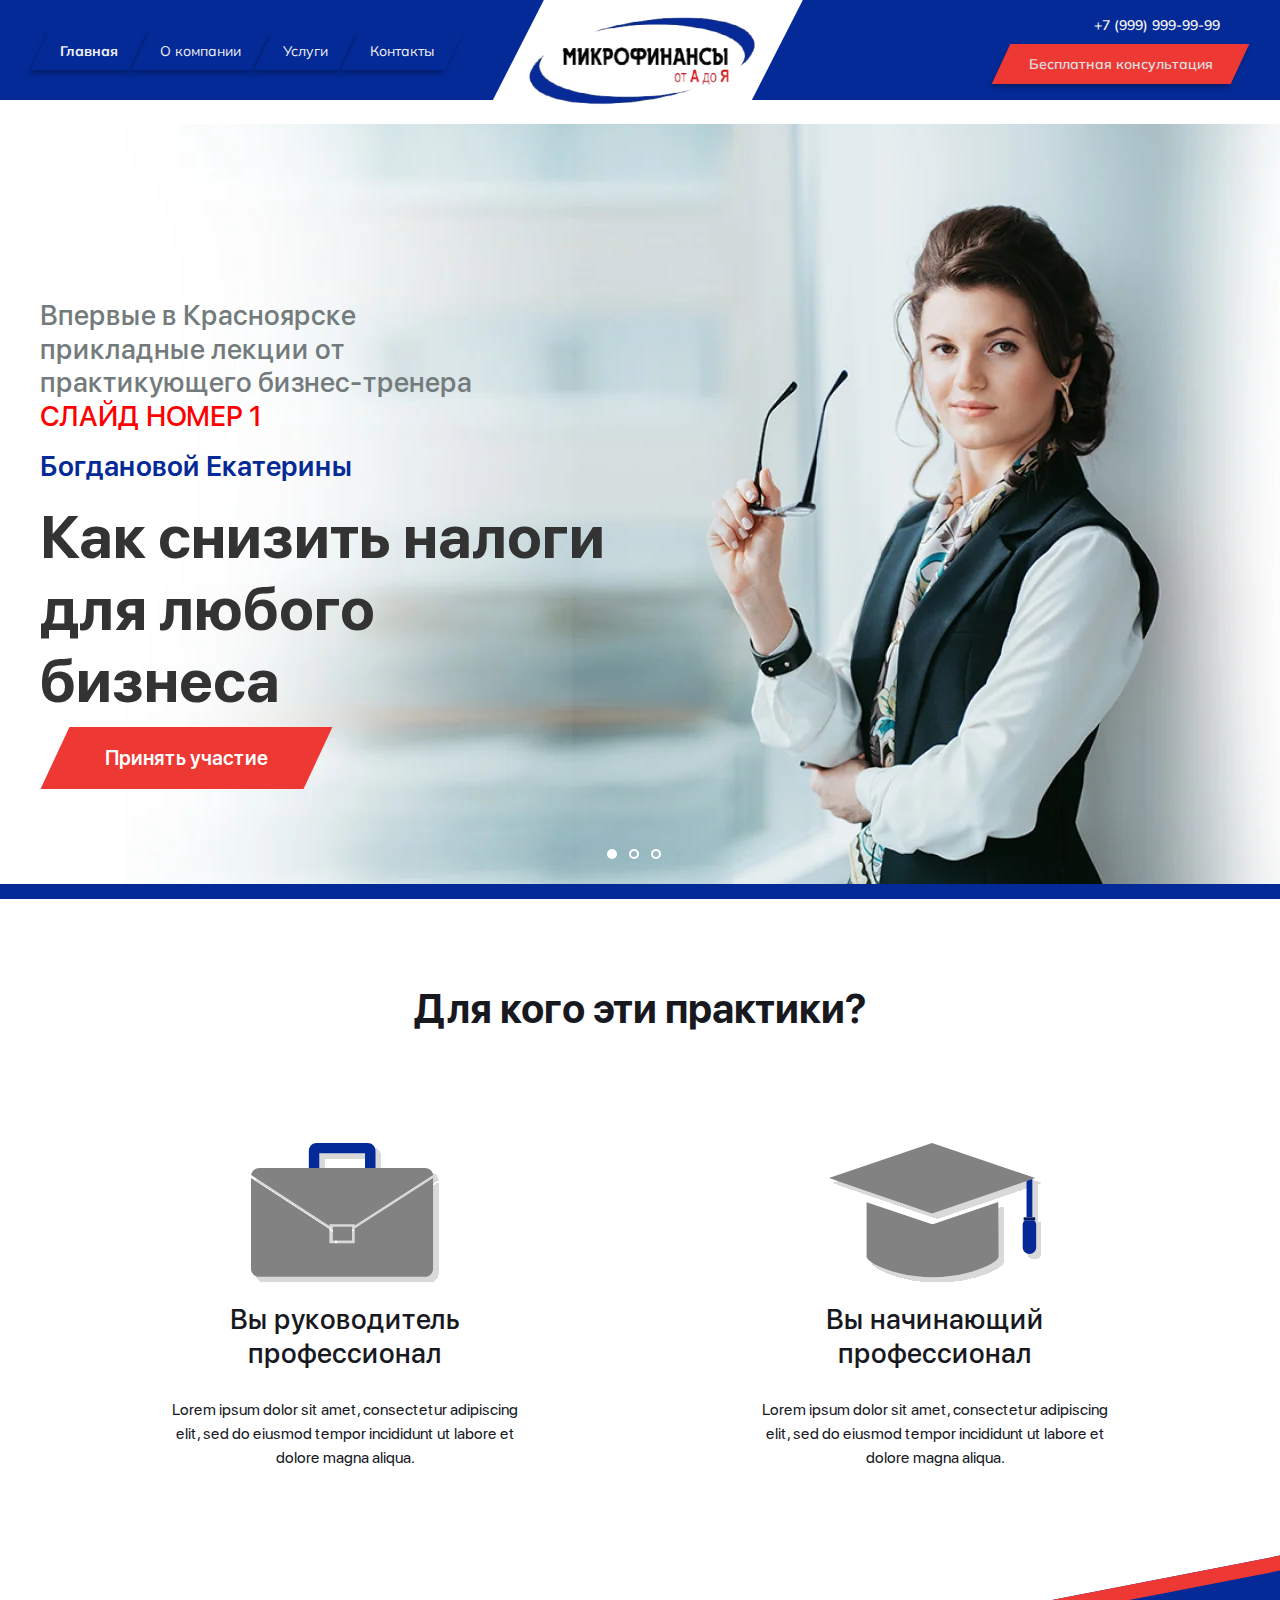
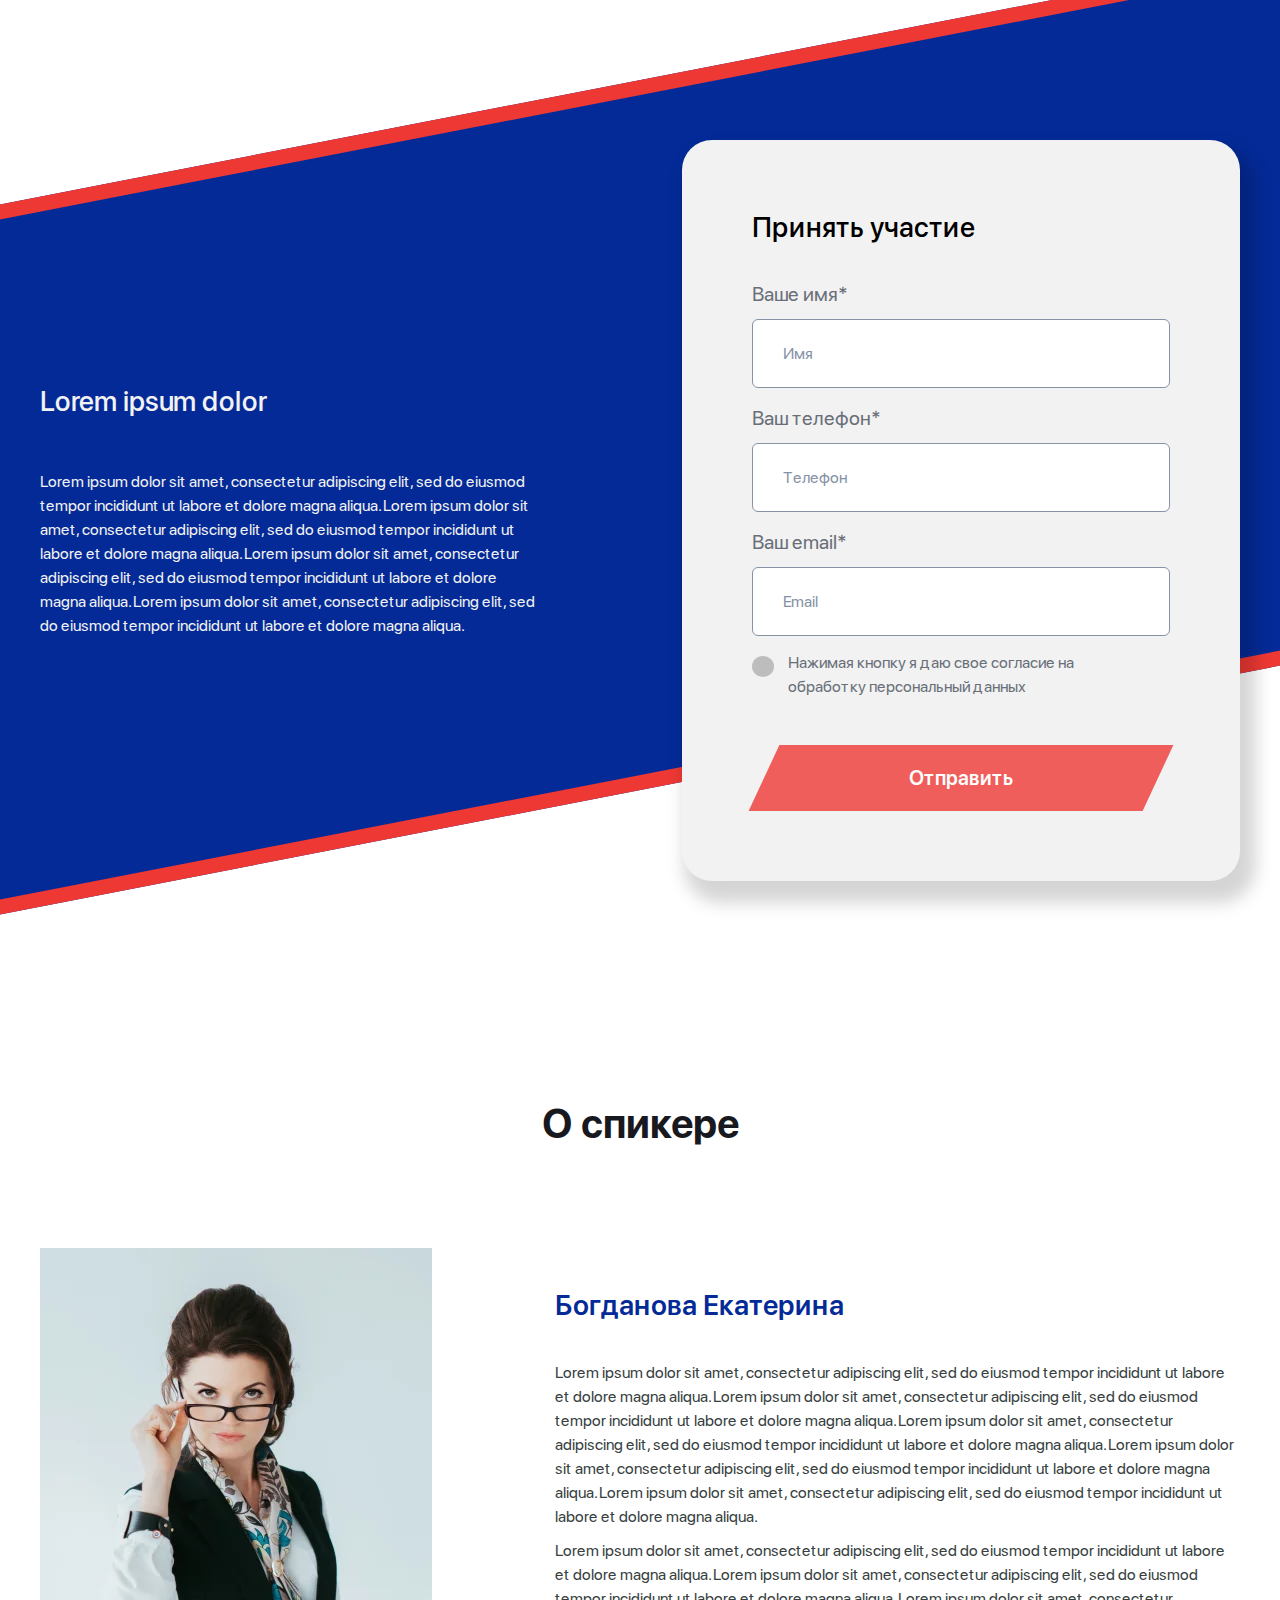
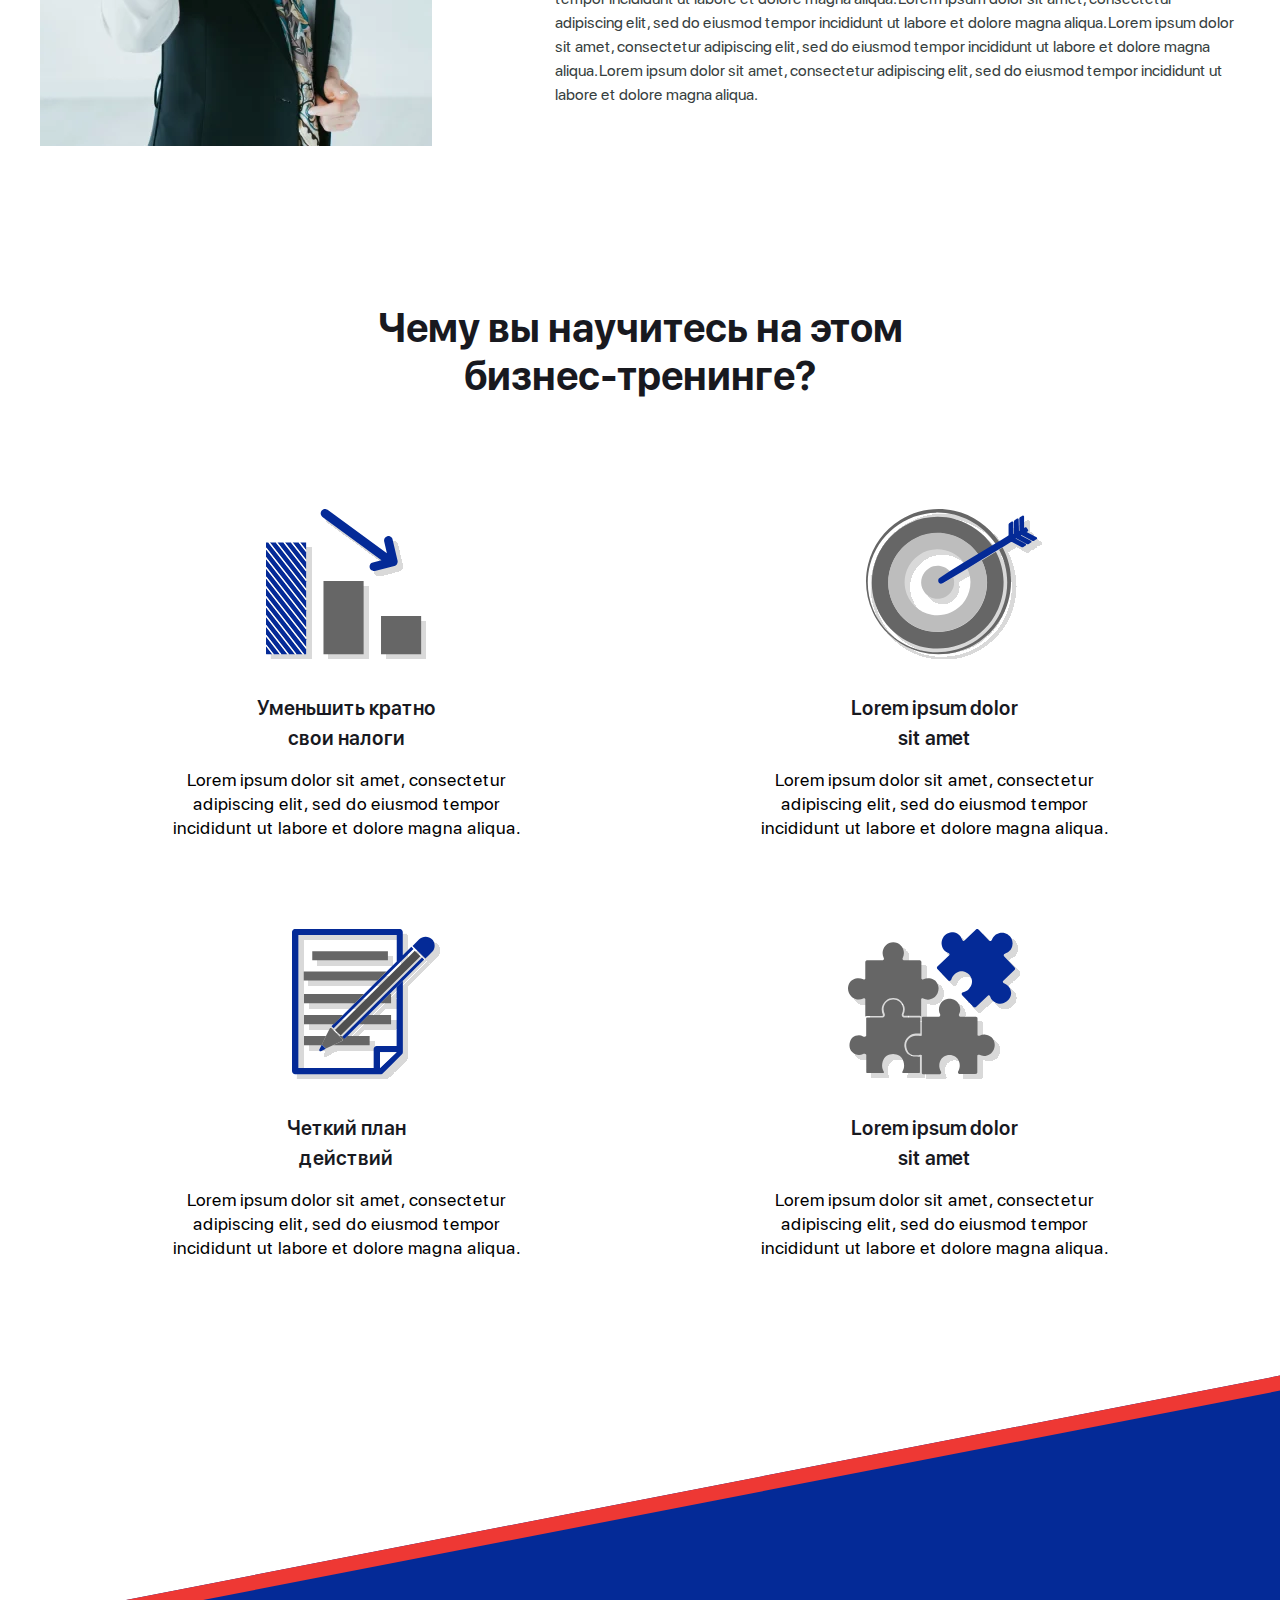
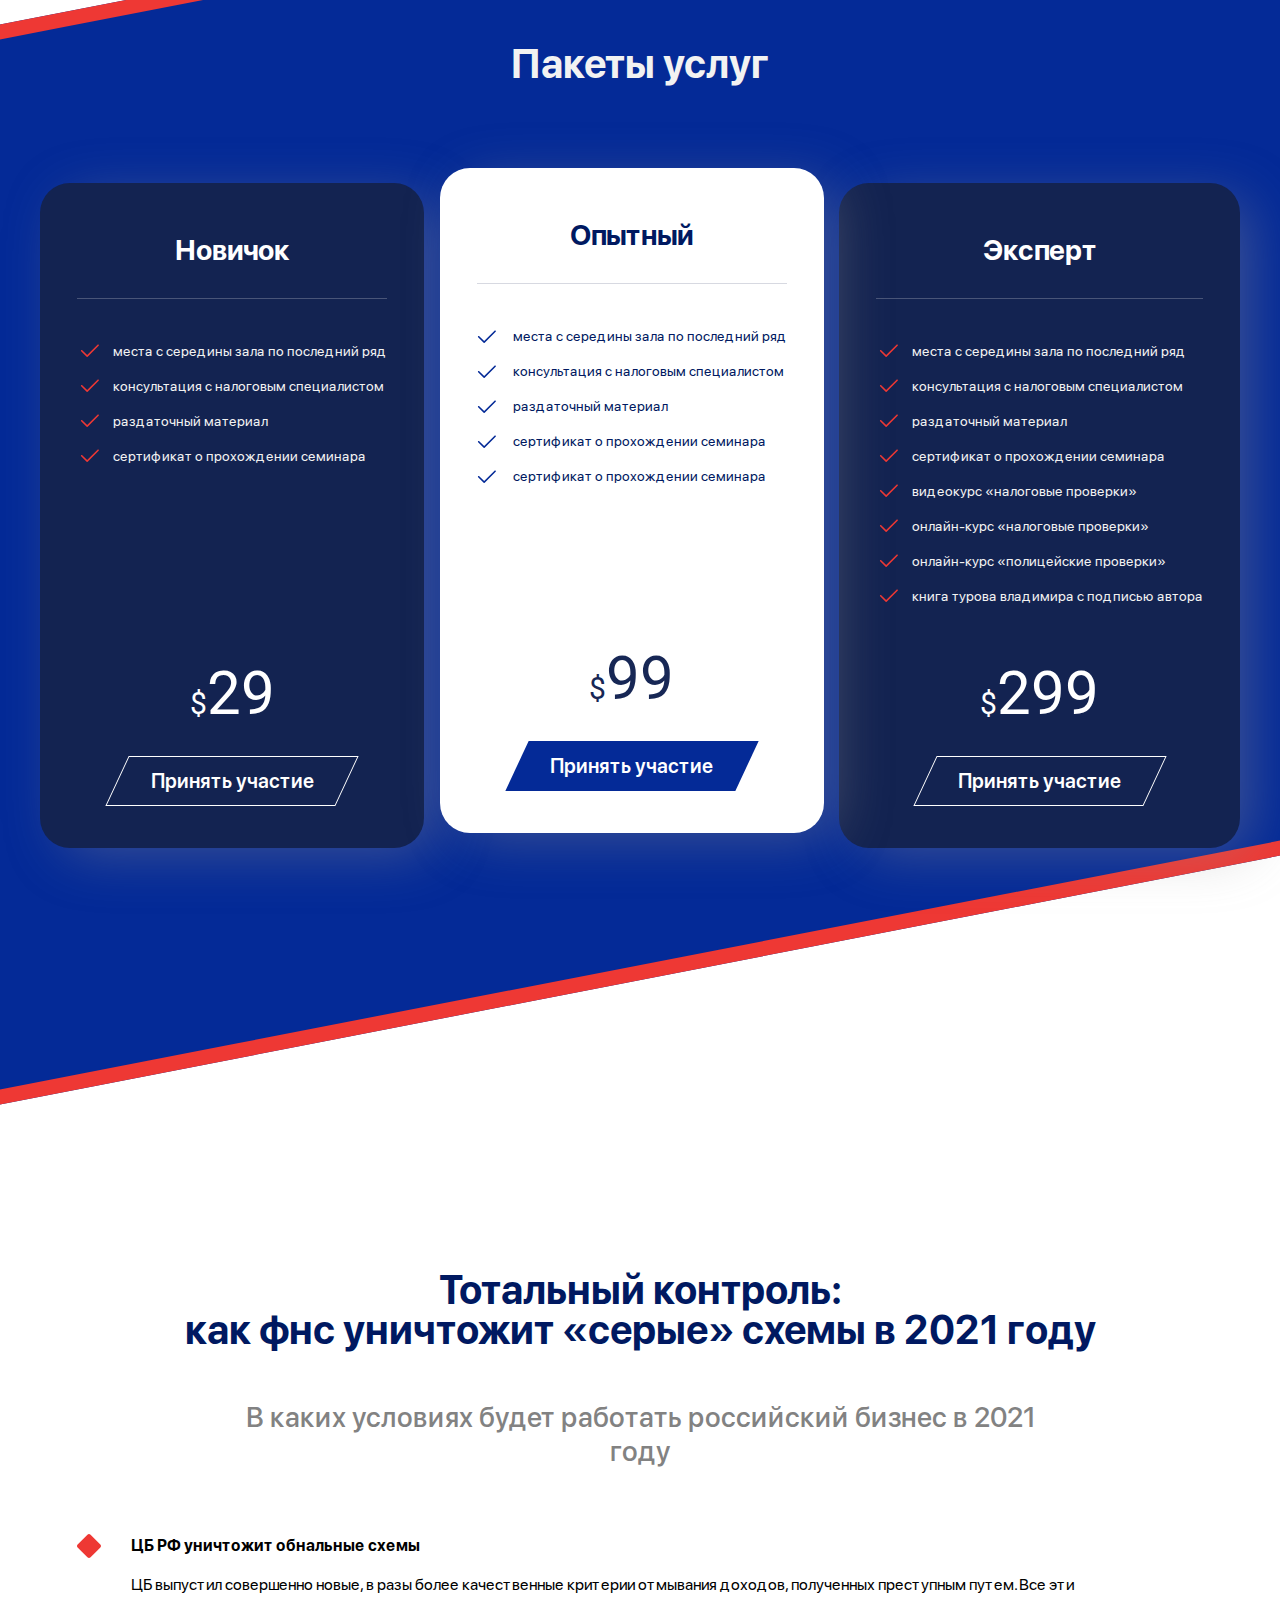
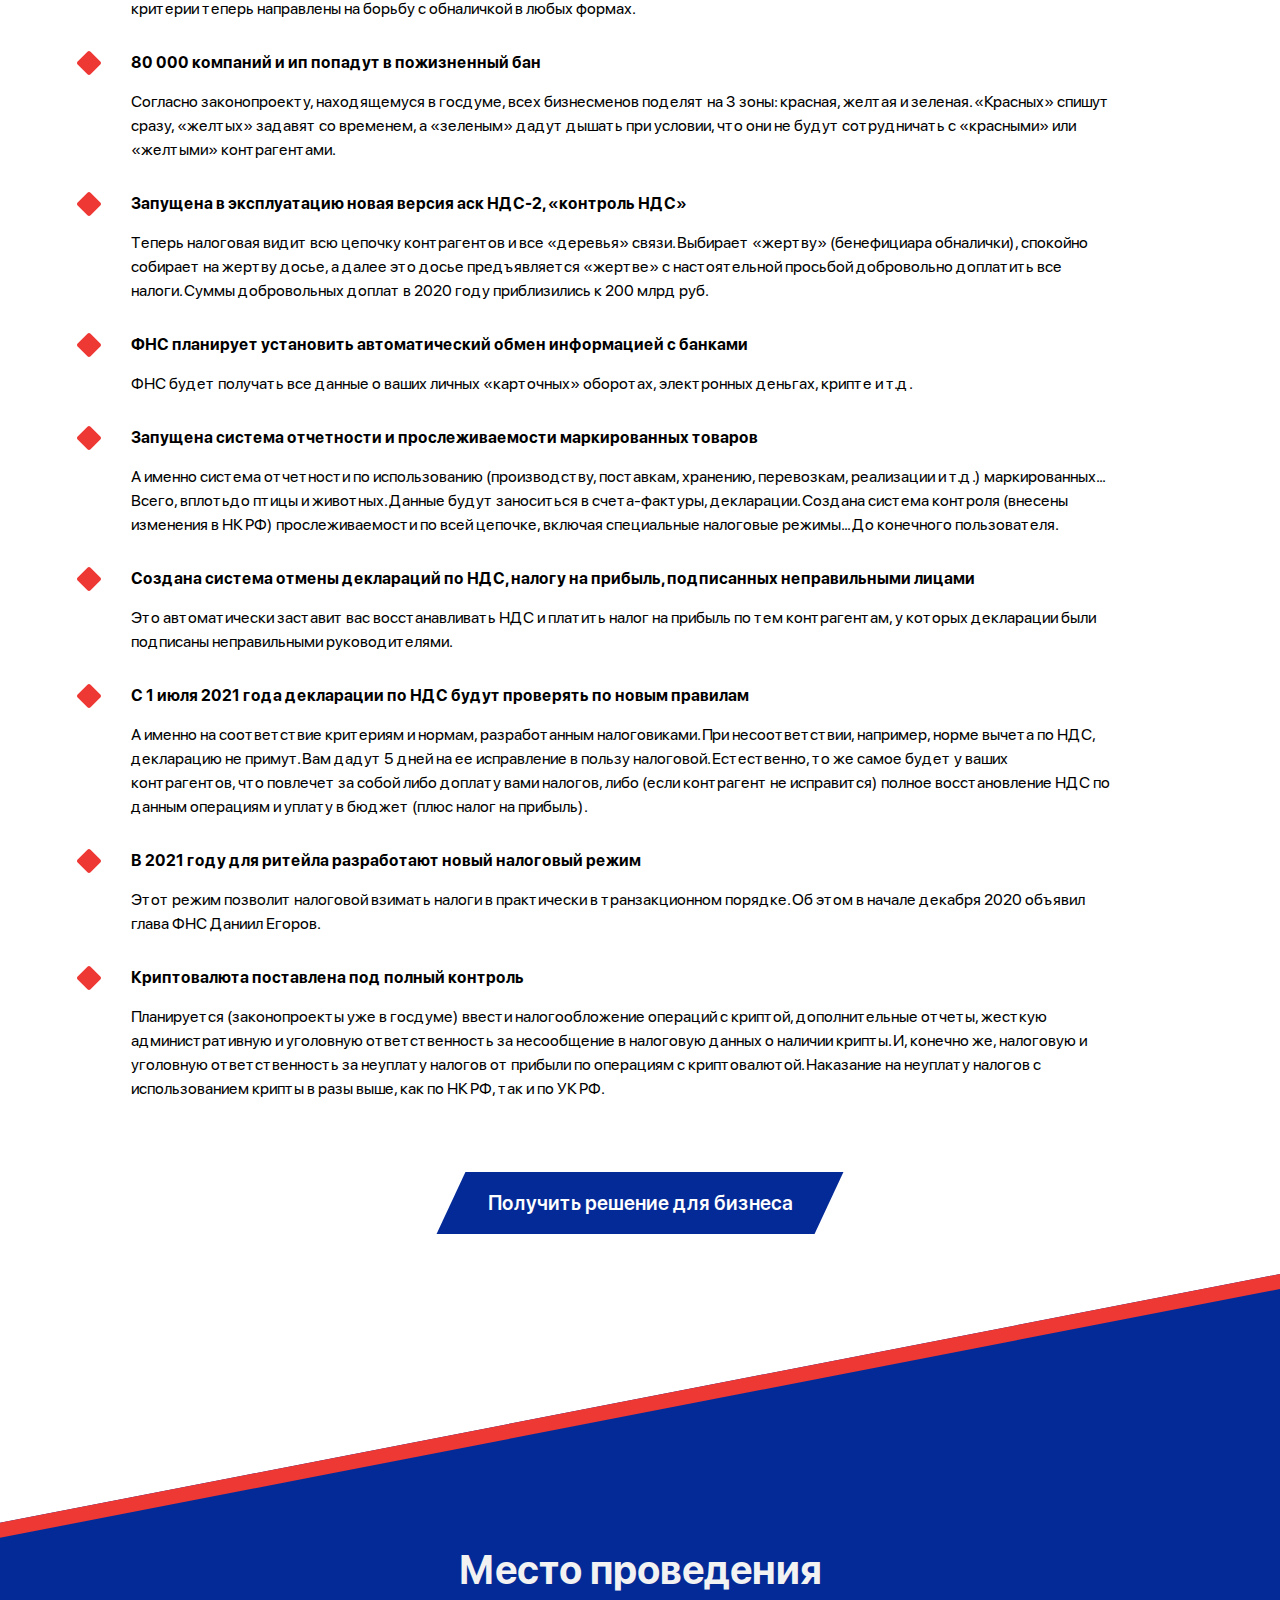
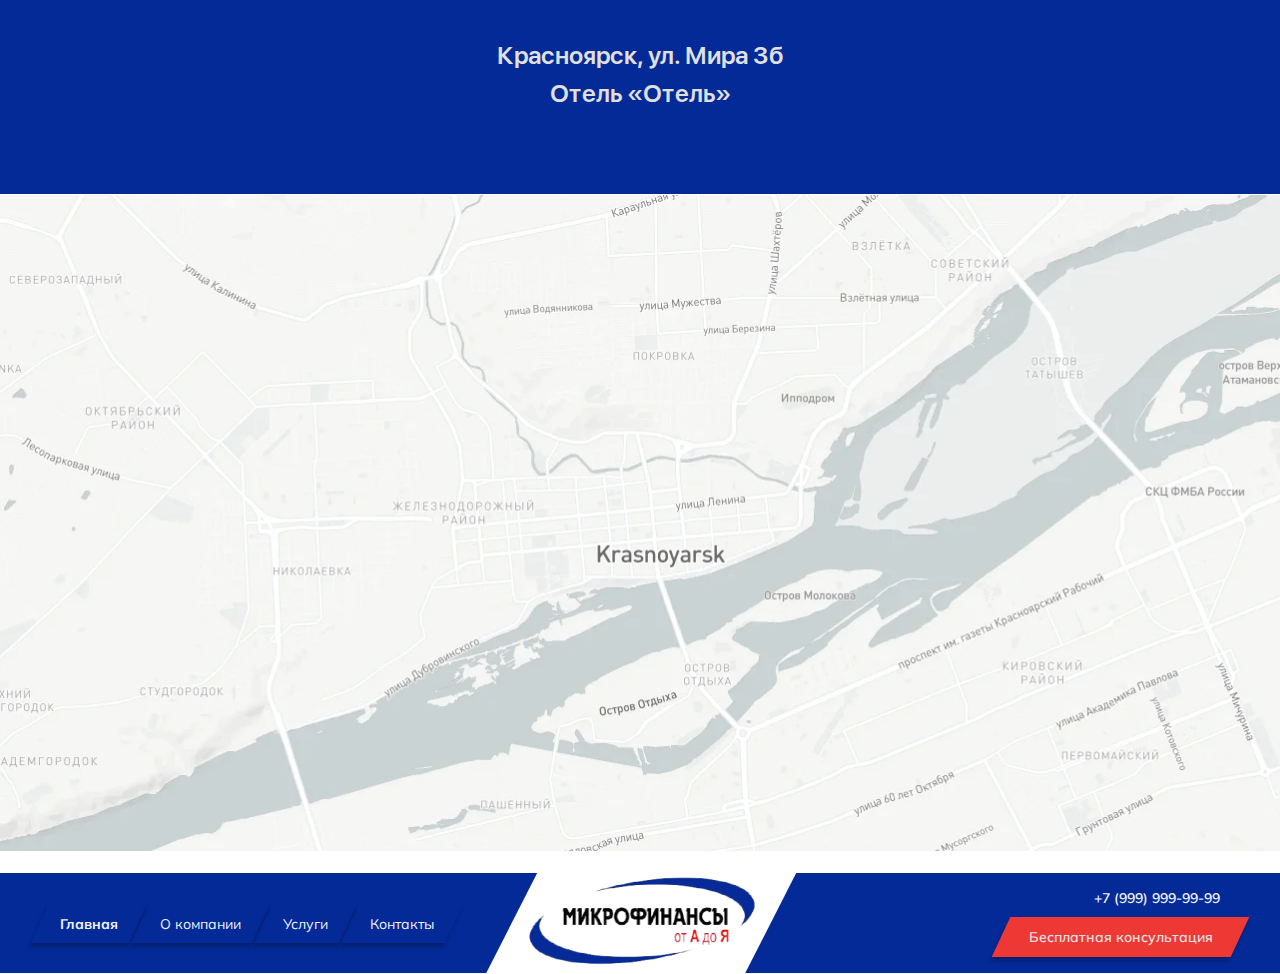
==== commit 8be69dec: "Update index.html" ====
--- a/index.html
+++ b/index.html
@@ -62,7 +62,7 @@
         <!-- .section-one -->
         <section
           class="section-one"
-          style="background-image: url('img/section-one/bg.jpg')"
+          style="background-image: url('img/section-one/bg.webp')"
         >
           <div class="container">
             <div class="section-one__body">
@@ -222,7 +222,7 @@
               <h3 class="section-four__title section-title">О спикере</h3>
               <div class="section-four__info">
                 <img
-                  src="img/section-four/info-img.jpg"
+                  src="img/section-four/info-img.webp"
                   alt=""
                   class="section-four__img"
                 />
@@ -569,12 +569,12 @@
             </div>
             <div class="section-eight__bottom">
               <img
-                src="img/section-eight/place.jpg"
+                src="img/section-eight/place.webp"
                 alt=""
                 class="section-eight__img"
               />
               <img
-                src="img/section-eight/place-mobile.jpg"
+                src="img/section-eight/place-mobile.webp"
                 alt=""
                 class="section-eight__img-mobile"
               />
@@ -623,7 +623,7 @@
     <style>
       @media (max-width: 450px) {
         .section-one {
-          background-image: url("img/section-one/bg-mobile.jpg") !important;
+          background-image: url("img/section-one/bg-mobile.webp") !important;
         }
       }
     </style>
@@ -636,3 +636,4 @@
     <script src="js/main.js"></script>
   </body>
 </html>
+
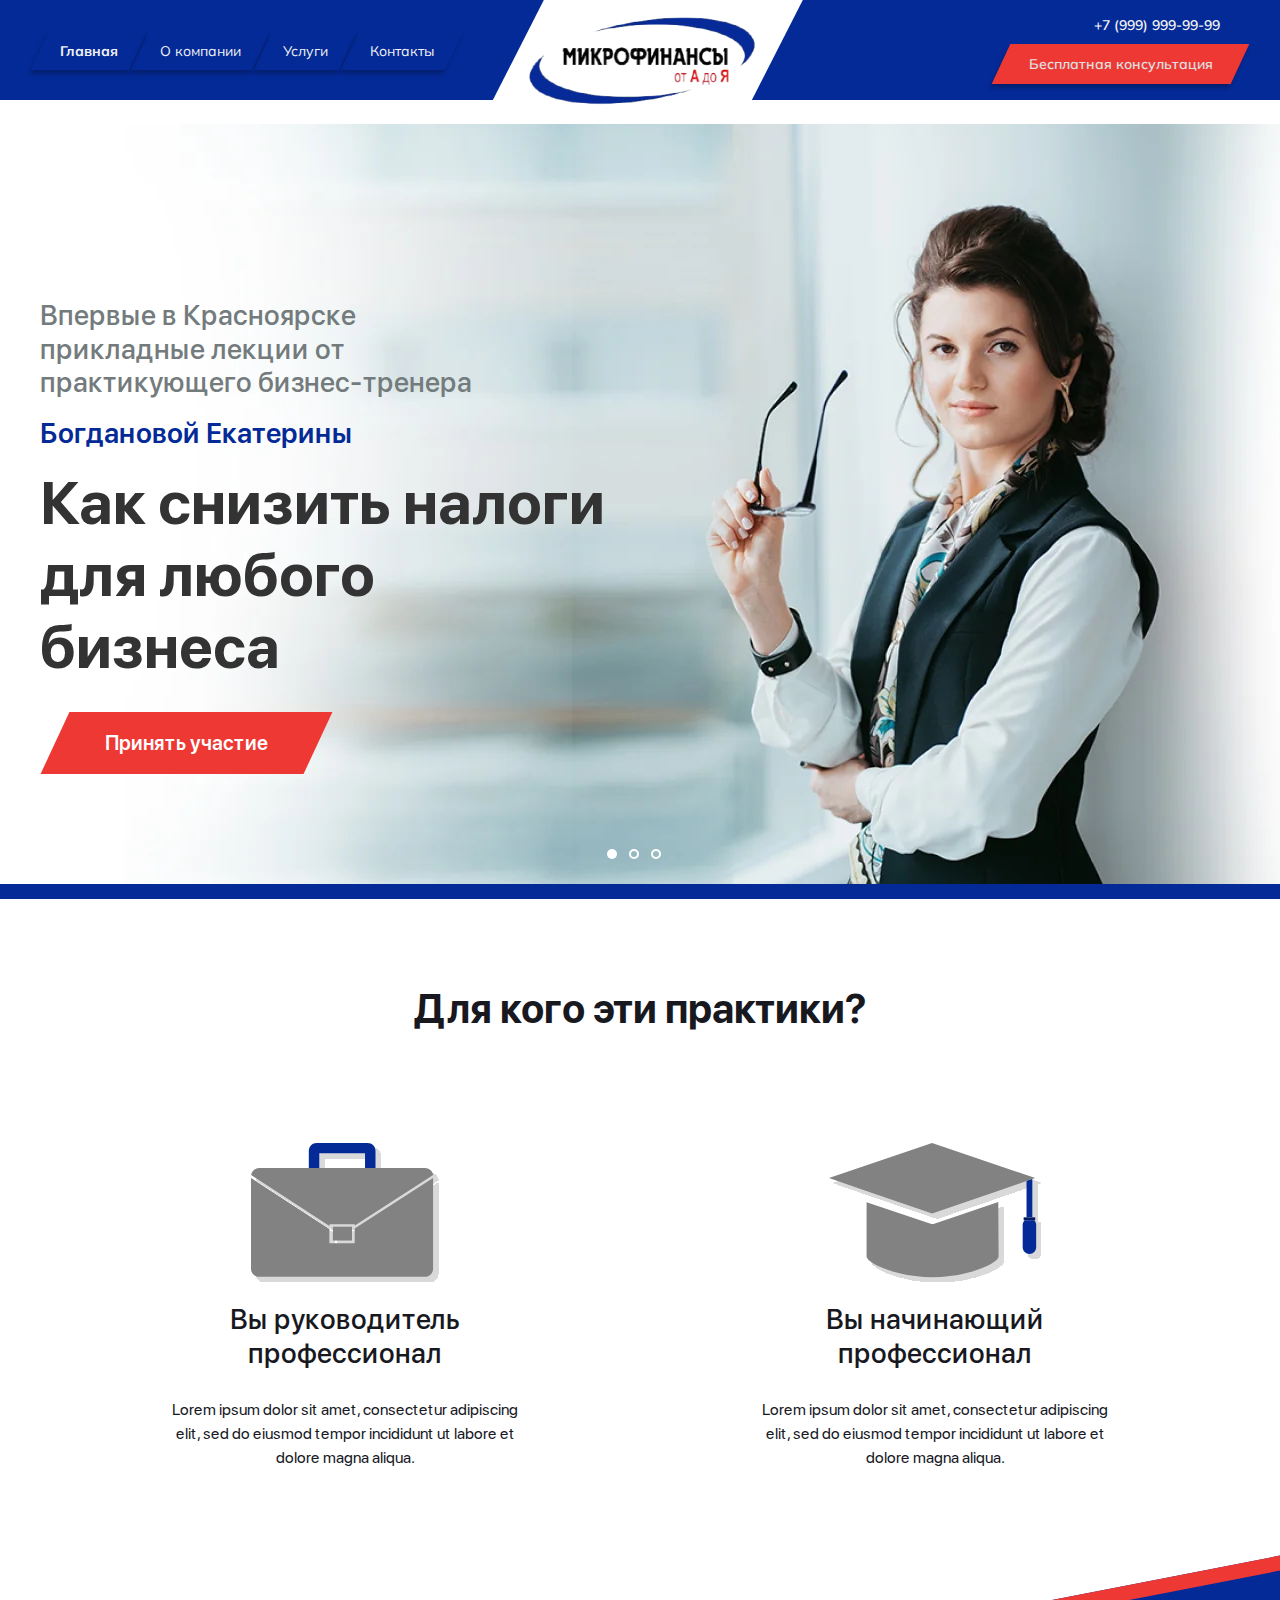
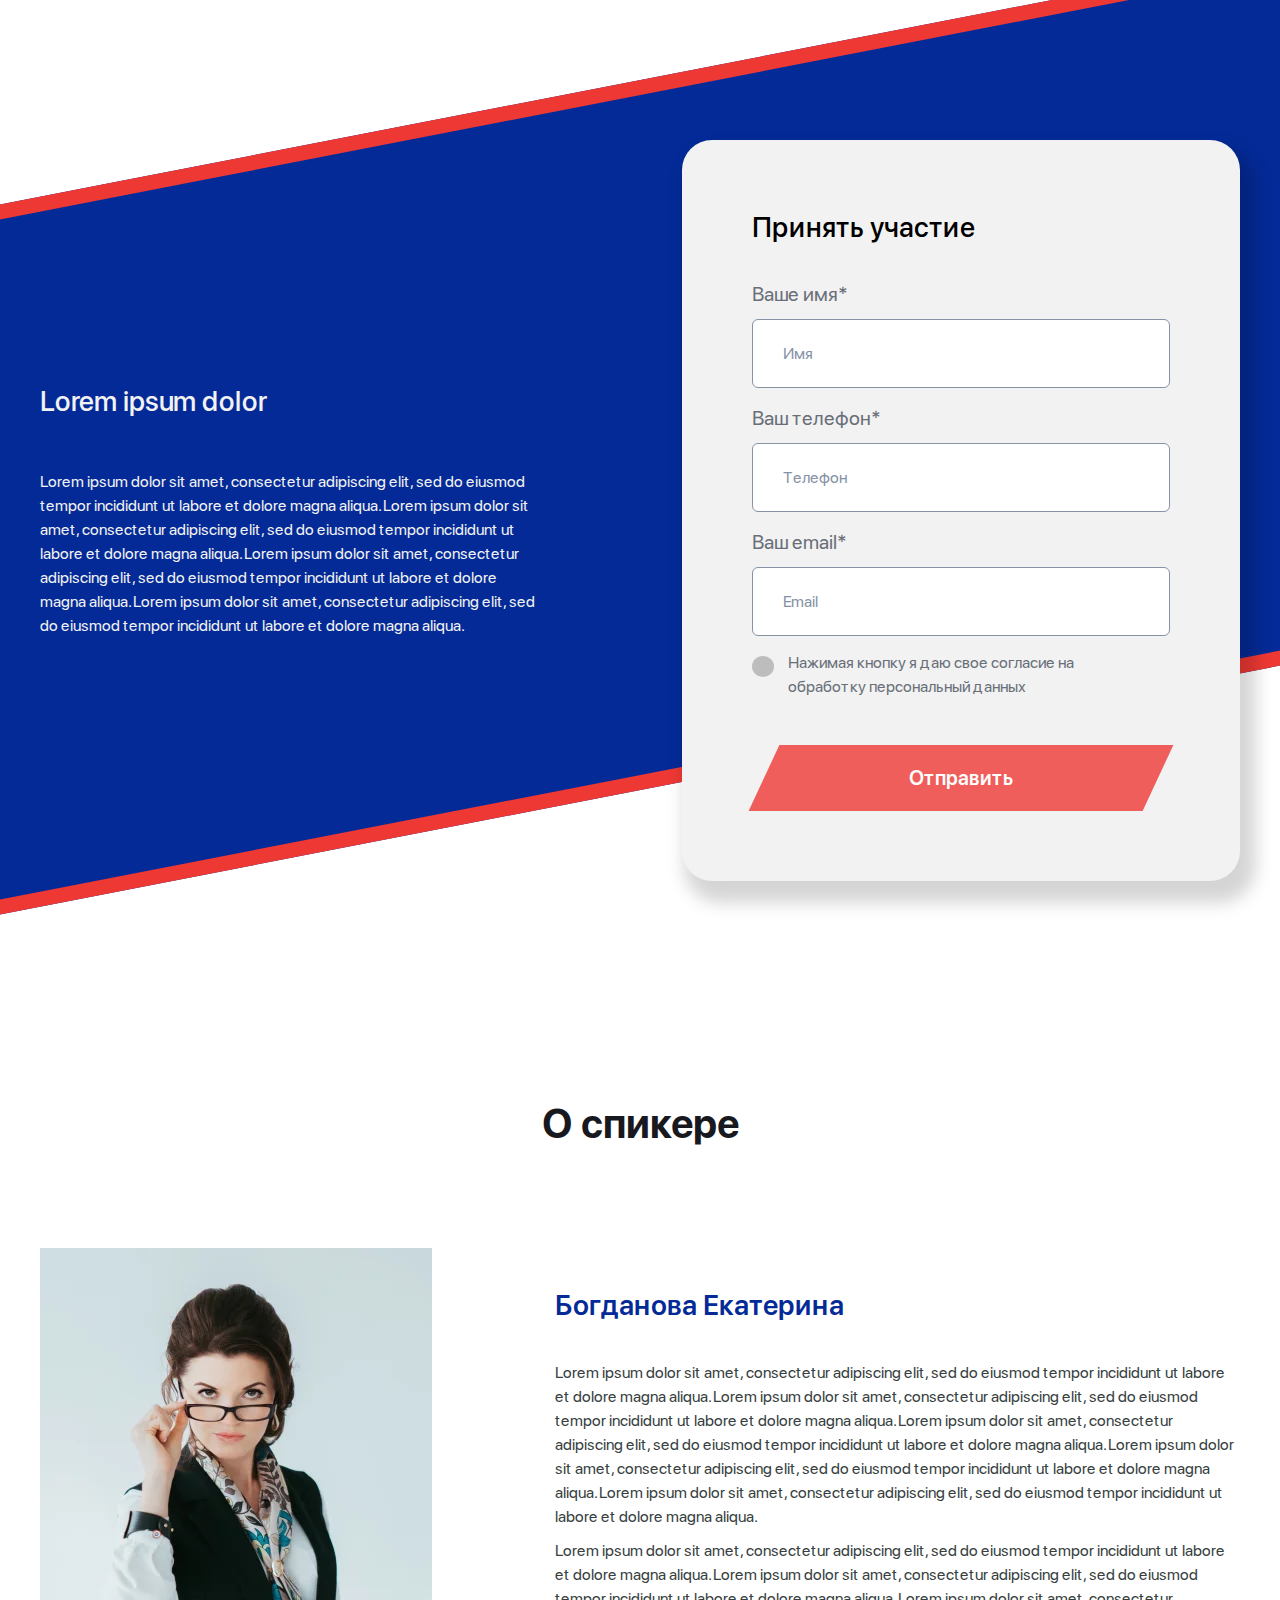
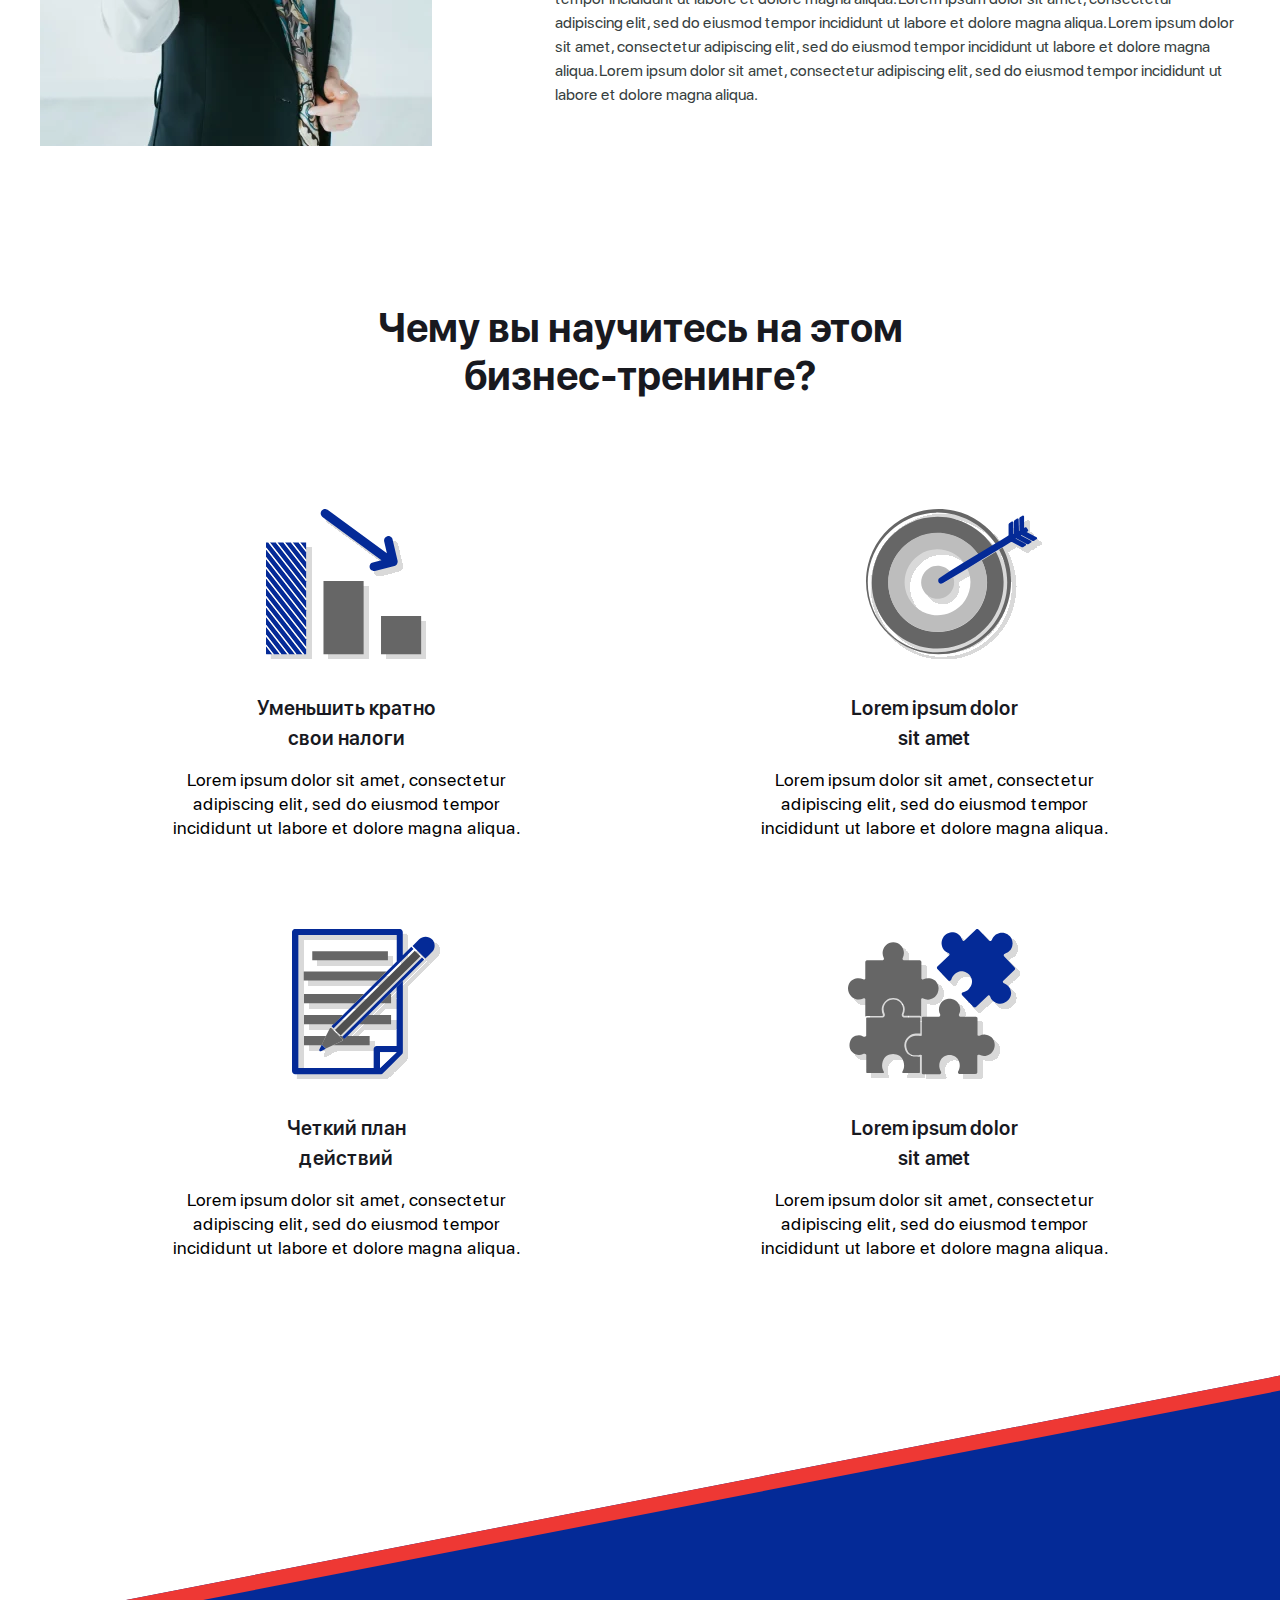
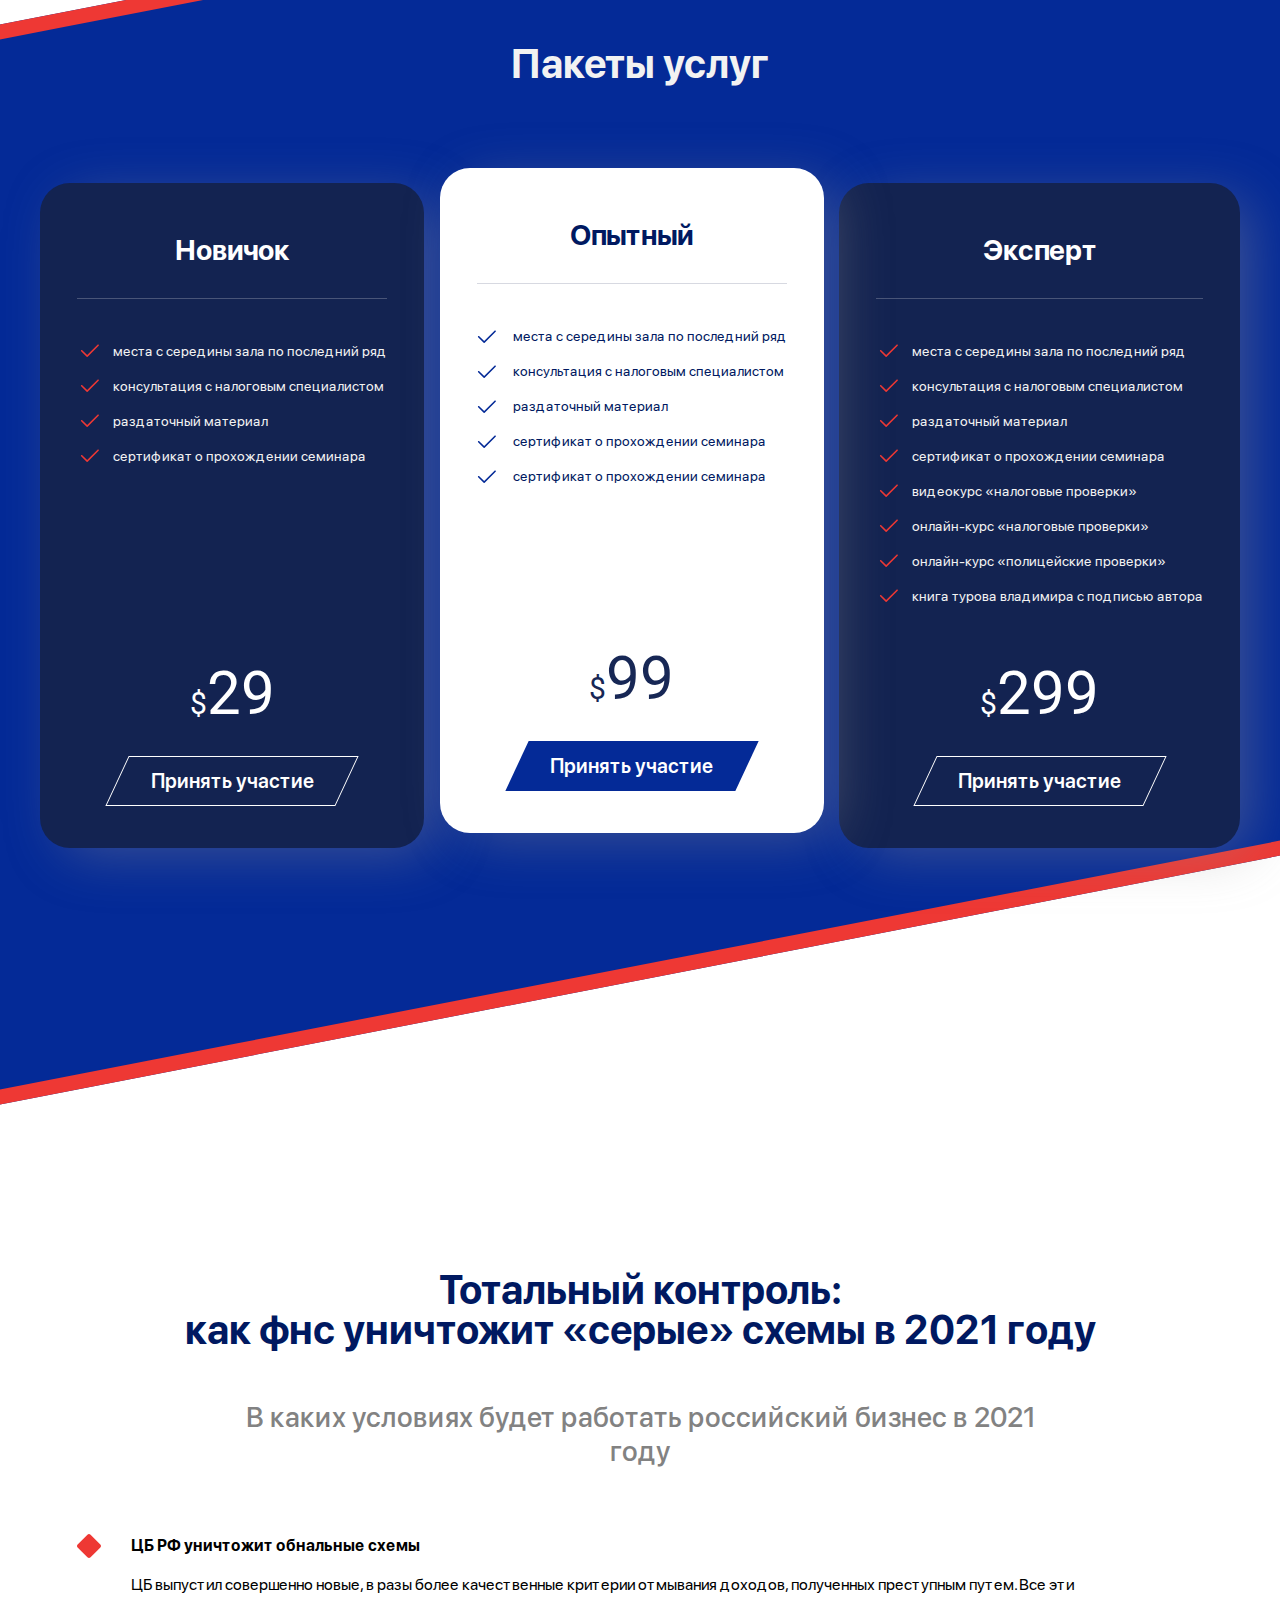
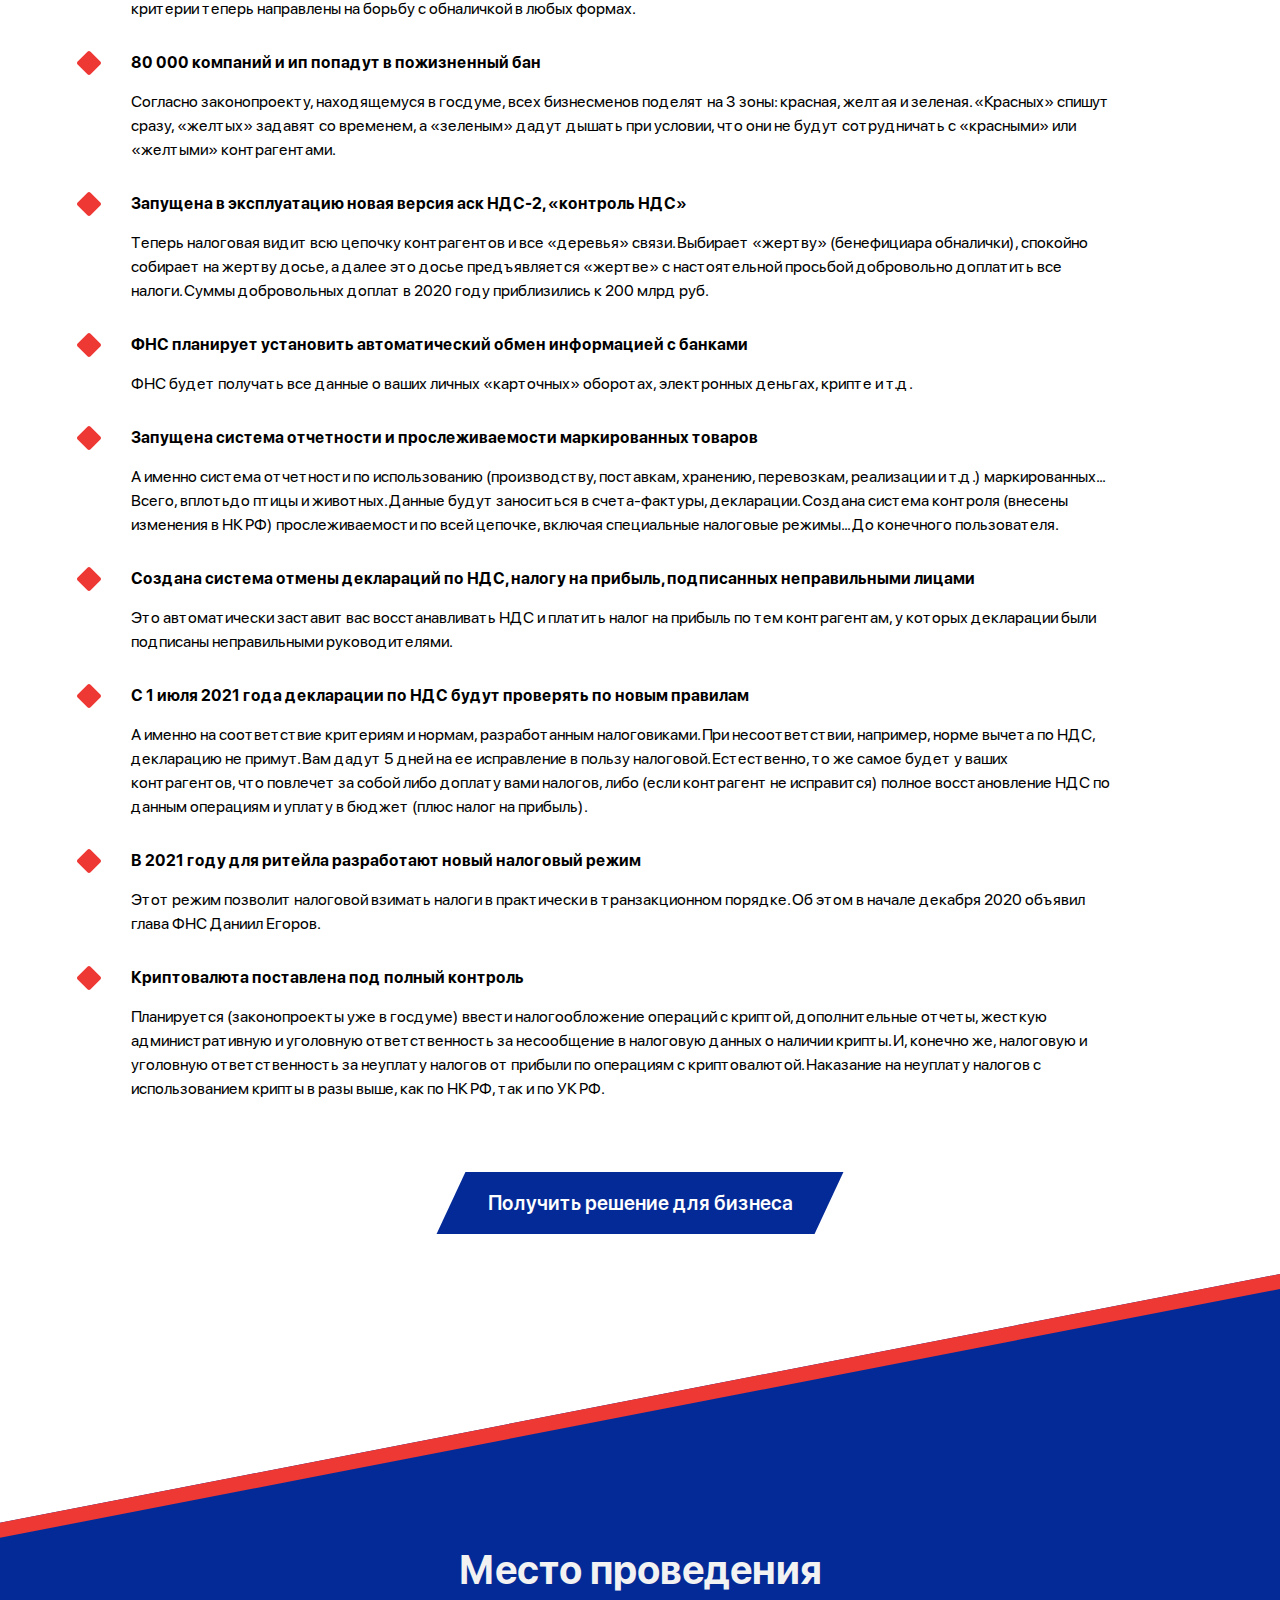
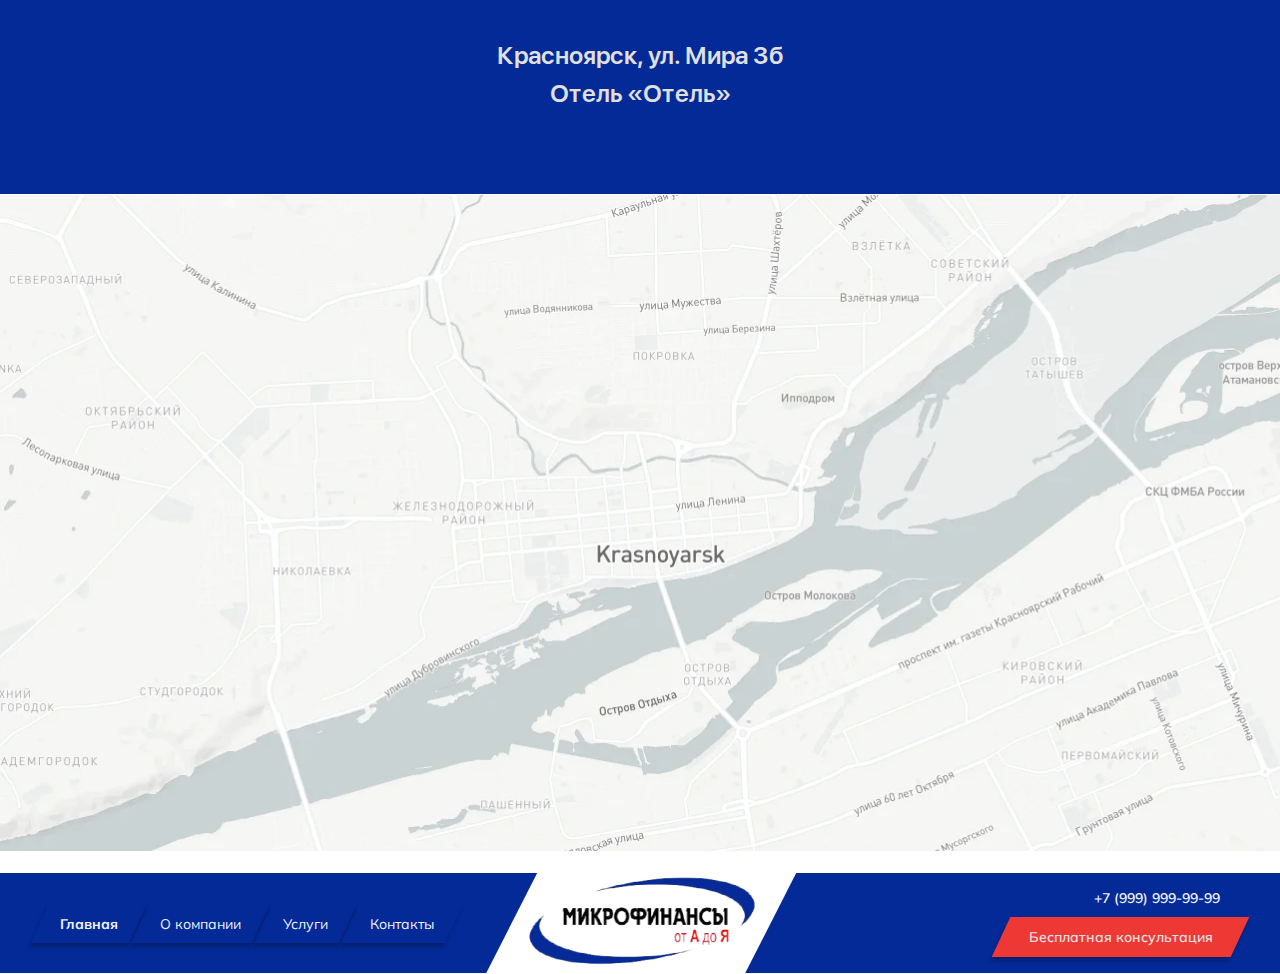
==== commit 79203725: "~Popup is done! The website is done!~" ====
--- a/index.html
+++ b/index.html
@@ -8,7 +8,6 @@
       href="https://fonts.googleapis.com/css2?family=Mulish:wght@400;600;700&family=Roboto&display=swap"
       rel="stylesheet"
     />
-    <link rel="stylesheet" href="css/reset.css" />
     <link rel="stylesheet" href="css/style.css" />
     <title>Микрофинансы от А до Я</title>
   </head>
@@ -16,7 +15,7 @@
     <!-- .wrapper -->
     <div class="wrapper">
       <!-- .header -->
-      <header class="header">
+      <header class="header lock-padding">
         <div class="container">
           <div class="header__body">
             <div class="header__burger">
@@ -48,7 +47,7 @@
                 <a href="tel:+79999999999" class="header__phone phone">
                   +7 (999) 999-99-99
                 </a>
-                <a href="#form" class="header__btn btn">
+                <a href="#popup" class="header__btn btn popup-link">
                   Бесплатная консультация
                 </a>
               </div>
@@ -70,7 +69,7 @@
                 <div class="sldier__item">
                   <p class="slider__top-text">
                     Впервые в Красноярске прикладные лекции от практикующего
-                    бизнес-тренера <span>СЛАЙД НОМЕР 1</span>
+                    бизнес-тренера
                   </p>
                   <div class="slider__middle-text">Богдановой Екатерины</div>
                   <h1 class="slider__title">
@@ -79,26 +78,23 @@
                 </div>
                 <div class="sldier__item">
                   <p class="slider__top-text">
-                    Впервые в Красноярске прикладные лекции от практикующего
-                    бизнес-тренера <span>СЛАЙД НОМЕР 2</span>
-                  </p>
-                  <div class="slider__middle-text">Богдановой Екатерины</div>
-                  <h1 class="slider__title">
-                    Как снизить налоги для любого бизнеса
-                  </h1>
+                    Это текст слайдера номер 2, который появляется после слайда
+                    номер 1
+                  </p>
+                  <div class="slider__middle-text">Екатериный Богдановой</div>
+                  <h1 class="slider__title">Данный текст будет заменён</h1>
                 </div>
                 <div class="sldier__item">
                   <p class="slider__top-text">
-                    Впервые в Красноярске прикладные лекции от практикующего
-                    бизнес-тренера <span>СЛАЙД НОМЕР 3</span>
+                    А тут тоже текст будет изменён и это тоже слайд, но номер 3
                   </p>
                   <div class="slider__middle-text">Богдановой Екатерины</div>
-                  <h1 class="slider__title">
-                    Как снизить налоги для любого бизнеса
-                  </h1>
-                </div>
-              </div>
-              <a href="#form" class="section-one__btn btn"> Принять участие </a>
+                  <h1 class="slider__title">Lorem ipsum dolor sit amet</h1>
+                </div>
+              </div>
+              <a href="#popup" class="section-one__btn btn popup-link">
+                Принять участие
+              </a>
             </div>
           </div>
         </section>
@@ -360,7 +356,7 @@
                     </li>
                   </ul>
                   <div class="section-six__card-price">$<span>29</span></div>
-                  <a href="#form" class="section-six__card-btn btn">
+                  <a href="#popup" class="section-six__card-btn btn popup-link">
                     Принять участие
                   </a>
                 </div>
@@ -382,7 +378,7 @@
                     </li>
                   </ul>
                   <div class="section-six__card-price">$<span>99</span></div>
-                  <a href="#form" class="section-six__card-btn btn">
+                  <a href="#popup" class="section-six__card-btn btn popup-link">
                     Принять участие
                   </a>
                 </div>
@@ -413,7 +409,7 @@
                     </li>
                   </ul>
                   <div class="section-six__card-price">$<span>299</span></div>
-                  <a href="#form" class="section-six__card-btn btn">
+                  <a href="#popup" class="section-six__card-btn btn popup-link">
                     Принять участие
                   </a>
                 </div>
@@ -549,7 +545,7 @@
                   </p>
                 </li>
               </ul>
-              <a href="#form" class="section-seven__btn btn">
+              <a href="#popup" class="section-seven__btn btn popup-link">
                 Получить решение для бизнеса
               </a>
             </div>
@@ -611,7 +607,7 @@
               <a href="tel:+79999999999" class="footer__phone phone">
                 +7 (999) 999-99-99
               </a>
-              <a href="#form" class="footer__btn btn">
+              <a href="#popup" class="footer__btn btn popup-link">
                 Бесплатная консультация
               </a>
             </div>
@@ -619,6 +615,61 @@
         </div>
       </div>
     </footer>
+
+    <!-- .popup -->
+    <div class="popup" id="popup">
+      <div class="popup__body">
+        <div class="popup__content">
+          <a href="" class="popup__close close-popup"></a>
+          <form action="" method="POST" class="popup-form">
+            <h3 class="popup-form__title">Принять участие</h3>
+            <p class="popup-form__upinput">Ваше имя*</p>
+            <input
+              type="text"
+              class="popup-form__input"
+              name="name"
+              value=""
+              placeholder="Имя"
+              required
+            />
+            <p class="popup-form__upinput">Ваш телефон*</p>
+            <input
+              type="tel"
+              class="popup-form__input"
+              name="phone"
+              value=""
+              placeholder="Телефон"
+              required
+            />
+            <p class="popup-form__upinput">Ваш email*</p>
+            <input
+              type="email"
+              class="popup-form__input"
+              name="email"
+              value=""
+              placeholder="Email"
+              required
+            />
+
+            <div class="popup-form__checkbox">
+              <input
+                id="popup-form__checkbox"
+                type="checkbox"
+                name="user_agreement"
+                value="yes"
+                required
+              />
+              <label for="popup-form__checkbox"
+                >Нажимая кнопку я даю свое согласие на обработку персональный
+                данных</label
+              >
+            </div>
+
+            <button class="popup-form__btn btn disabled">Отправить</button>
+          </form>
+        </div>
+      </div>
+    </div>
 
     <style>
       @media (max-width: 450px) {
@@ -636,4 +687,3 @@
     <script src="js/main.js"></script>
   </body>
 </html>
-
--- a/css/style.css
+++ b/css/style.css
@@ -1,8 +1,100 @@
+@charset "UTF-8";
+/*Обнуление*/
+* {
+  padding: 0;
+  margin: 0;
+  border: 0;
+}
+
+*,
+*:before,
+*:after {
+  -webkit-box-sizing: border-box;
+  box-sizing: border-box;
+}
+
+:focus,
+:active {
+  outline: none;
+}
+
+a:focus,
+a:active {
+  outline: none;
+}
+
+nav,
+footer,
+header,
+aside {
+  display: block;
+}
+
+html,
+body {
+  height: 100%;
+  width: 100%;
+  font-size: 100%;
+  line-height: 1;
+  font-size: 14px;
+  -ms-text-size-adjust: 100%;
+  -moz-text-size-adjust: 100%;
+  -webkit-text-size-adjust: 100%;
+}
+
+input,
+button,
+textarea {
+  font-family: inherit;
+}
+
+input::-ms-clear {
+  display: none;
+}
+
+button {
+  cursor: pointer;
+}
+
+button::-moz-focus-inner {
+  padding: 0;
+  border: 0;
+}
+
+a,
+a:visited {
+  text-decoration: none;
+}
+
+a:hover {
+  text-decoration: none;
+}
+
+ul li {
+  list-style: none;
+}
+
+img {
+  vertical-align: top;
+}
+
+h1,
+h2,
+h3,
+h4,
+h5,
+h6 {
+  font-size: inherit;
+  font-weight: 400;
+}
+
+/*--------------------*/
 @font-face {
   font-family: "San Francisco Pro";
   src: local("San Francisco Pro Display Regular"), local("San-Francisco-Pro-Display-Regular"), url("../fonts/SFProDisplay-Regular.woff2") format("woff2"), url("../fonts/SFProDisplay-Regular.woff") format("woff"), url("../fonts/SFProDisplay-Regular.ttf") format("truetype");
   font-weight: 400;
   font-style: normal;
+  font-display: swap;
 }
 
 @font-face {
@@ -10,6 +102,7 @@
   src: local("San Francisco Pro Display Medium"), local("San-Francisco-Pro-Display-Medium"), url("../fonts/SFProDisplay-Medium.woff2") format("woff2"), url("../fonts/SFProDisplay-Medium.woff") format("woff"), url("../fonts/SFProDisplay-Medium.ttf") format("truetype");
   font-weight: 500;
   font-style: normal;
+  font-display: swap;
 }
 
 @font-face {
@@ -17,6 +110,7 @@
   src: local("San Francisco Pro Display Semibold"), local("San-Francisco-Pro-Display-Semibold"), url("../fonts/SFProDisplay-Semibold.woff2") format("woff2"), url("../fonts/SFProDisplay-Semibold.woff") format("woff"), url("../fonts/SFProDisplay-Semibold.ttf") format("truetype");
   font-weight: 600;
   font-style: normal;
+  font-display: swap;
 }
 
 @font-face {
@@ -24,6 +118,7 @@
   src: local("San Francisco Pro Display Bold"), local("San-Francisco-Pro-Display-Bold"), url("../fonts/SFProDisplay-Bold.woff2") format("woff2"), url("../fonts/SFProDisplay-Bold.woff") format("woff"), url("../fonts/SFProDisplay-Bold.ttf") format("truetype");
   font-weight: 700;
   font-style: normal;
+  font-display: swap;
 }
 
 * {
@@ -70,8 +165,8 @@
   background-color: #000;
   -webkit-transform: skew(-25deg);
           transform: skew(-25deg);
-  -webkit-transition: background-color .4s;
-  transition: background-color .4s;
+  -webkit-transition: background-color 0.4s;
+  transition: background-color 0.4s;
 }
 
 .section-title {
@@ -79,7 +174,7 @@
   font-size: 40px;
   line-height: 1.2;
   text-align: center;
-  color: #18191F;
+  color: #18191f;
 }
 
 .header {
@@ -501,6 +596,10 @@
   background-color: transparent;
 }
 
+.sldier__item {
+  min-height: 313px;
+}
+
 .slider__top-text {
   font-weight: 500;
   font-size: 28px;
@@ -510,10 +609,6 @@
   margin-bottom: 17px;
 }
 
-.slider__top-text span {
-  color: red;
-}
-
 .slider__middle-text {
   font-weight: 600;
   font-size: 28px;
@@ -595,6 +690,10 @@
   .section-one__body {
     padding: 82px 0 61px 0;
     height: auto;
+    min-height: 500px;
+  }
+  .sldier__item {
+    min-height: 350px;
   }
   .slider__top-text {
     font-size: 14px;
@@ -614,6 +713,9 @@
   .section-one__btn {
     display: none;
     margin: 0;
+  }
+  .slider .slick-dots {
+    bottom: 16px;
   }
 }
 
@@ -791,7 +893,7 @@
   max-width: 500px;
 }
 
-.form {
+.form, .popup-form {
   background: #f2f2f2;
   -webkit-box-shadow: 9px 15px 17px 7px rgba(0, 0, 0, 0.17);
           box-shadow: 9px 15px 17px 7px rgba(0, 0, 0, 0.17);
@@ -800,7 +902,7 @@
   padding: 70px 70px;
 }
 
-.form__title {
+.form__title, .popup-form__title {
   font-weight: 500;
   font-size: 28px;
   line-height: 34px;
@@ -808,14 +910,14 @@
   margin-bottom: 35px;
 }
 
-.form__upinput {
+.form__upinput, .popup-form__upinput {
   font-size: 20px;
   line-height: 30px;
   color: #696f79;
   margin-bottom: 10px;
 }
 
-.form__input {
+.form__input, .popup-form__input {
   width: 100%;
   border: 1px solid #8692a6;
   border-radius: 6px;
@@ -824,36 +926,36 @@
   font-size: 16px;
 }
 
-.form__input::-webkit-input-placeholder {
+.form__input::-webkit-input-placeholder, .popup-form__input::-webkit-input-placeholder {
   color: #8692a6;
 }
 
-.form__input:-ms-input-placeholder {
+.form__input:-ms-input-placeholder, .popup-form__input:-ms-input-placeholder {
   color: #8692a6;
 }
 
-.form__input::-ms-input-placeholder {
+.form__input::-ms-input-placeholder, .popup-form__input::-ms-input-placeholder {
   color: #8692a6;
 }
 
-.form__input::placeholder {
+.form__input::placeholder, .popup-form__input::placeholder {
   color: #8692a6;
 }
 
-.form__checkbox {
+.form__checkbox, .popup-form__checkbox {
   margin-bottom: 46px;
 }
 
-.form__checkbox input[type="checkbox"] {
+.form__checkbox input[type="checkbox"], .popup-form__checkbox input[type="checkbox"] {
   display: none;
 }
 
-.form__checkbox input[type="checkbox"]:checked + label::before {
-  background: url("../img/section-three/checkbox-active.svg") right center;
+.form__checkbox input[type="checkbox"]:checked + label::before, .popup-form__checkbox input[type="checkbox"]:checked + label::before {
+  background: url("../img/section-three/checkbox-active.svg") center center;
   background-color: transparent;
 }
 
-.form__checkbox label {
+.form__checkbox label, .popup-form__checkbox label {
   display: inline-block;
   cursor: pointer;
   position: relative;
@@ -869,7 +971,7 @@
   color: #696f79;
 }
 
-.form__checkbox label::before {
+.form__checkbox label::before, .popup-form__checkbox label::before {
   content: "";
   display: inline-block;
   width: 22px;
@@ -882,33 +984,33 @@
   background-color: #bdbdbd;
 }
 
-.form__btn {
+.form__btn, .popup-form__btn {
   width: 394px;
   padding: 18px 0;
   margin: 0 12px;
 }
 
-.form__btn::before {
+.form__btn::before, .popup-form__btn::before {
   background-color: #042a97;
 }
 
-.form__btn:hover::before {
+.form__btn:hover::before, .popup-form__btn:hover::before {
   background-color: #0636bb;
 }
 
-.form__btn.disabled::before {
+.form__btn.disabled::before, .disabled.popup-form__btn::before {
   background: #ee3834;
   cursor: pointer;
-  pointer-events: initial;
+  pointer-events: none;
   opacity: 0.8;
 }
 
 @media (max-width: 800px) {
-  .form {
+  .form, .popup-form {
     padding: 40px;
     width: 425px;
   }
-  .form__btn {
+  .form__btn, .popup-form__btn {
     width: 315px;
   }
 }
@@ -941,7 +1043,7 @@
   .section-three__title {
     text-align: center;
   }
-  .form__title {
+  .form__title, .popup-form__title {
     font-size: 25px;
     margin-bottom: 25px;
     text-align: center;
@@ -965,43 +1067,43 @@
   .section-three__left {
     margin-bottom: 40px;
   }
-  .form {
+  .form, .popup-form {
     width: 290px;
     padding: 23px 37px 35px 37px;
   }
-  .form__title {
+  .form__title, .popup-form__title {
     font-size: 22px;
     margin-bottom: 17px;
   }
-  .form__upinput {
+  .form__upinput, .popup-form__upinput {
     font-size: 16px;
     margin-bottom: 0;
   }
-  .form__input {
+  .form__input, .popup-form__input {
     padding: 9px 16px;
     font-size: 12px;
     margin-bottom: 0;
   }
-  .form__input:last-of-type {
+  .form__input:last-of-type, .popup-form__input:last-of-type {
     margin-bottom: 10px;
   }
-  .form__checkbox {
+  .form__checkbox, .popup-form__checkbox {
     margin-bottom: 16px;
   }
-  .form__checkbox label {
+  .form__checkbox label, .popup-form__checkbox label {
     font-size: 11px;
     max-width: 210px;
     padding-left: 20px;
     line-height: 1.5;
   }
-  .form__checkbox label::before {
+  .form__checkbox label::before, .popup-form__checkbox label::before {
     width: 11px;
     height: 11px;
   }
-  .form__checkbox input[type="checkbox"]:checked + label::before {
+  .form__checkbox input[type="checkbox"]:checked + label::before, .popup-form__checkbox input[type="checkbox"]:checked + label::before {
     background: url("../img/section-three/checkbox-active.-mobile.svg") right center;
   }
-  .form__btn {
+  .form__btn, .popup-form__btn {
     width: 190px;
     font-size: 16px;
     padding: 2px 0;
@@ -1803,3 +1905,82 @@
     margin-bottom: 25px;
   }
 }
+
+.popup {
+  position: fixed;
+  width: 100%;
+  height: 100%;
+  background-color: rgba(0, 0, 0, 0.8);
+  top: 0;
+  left: 0;
+  z-index: 60;
+  opacity: 0;
+  visibility: hidden;
+  overflow-y: auto;
+  -webkit-transition: all 0.5s ease;
+  transition: all 0.5s ease;
+}
+
+.popup.open {
+  opacity: 1;
+  visibility: visible;
+}
+
+.popup.open .popup__content {
+  -webkit-transform: translateY(0%);
+          transform: translateY(0%);
+  opacity: 1;
+}
+
+.popup__body {
+  min-height: 100%;
+  display: -webkit-box;
+  display: -ms-flexbox;
+  display: flex;
+  -webkit-box-align: center;
+      -ms-flex-align: center;
+          align-items: center;
+  -webkit-box-pack: center;
+      -ms-flex-pack: center;
+          justify-content: center;
+  padding: 30px 10px;
+}
+
+.popup__content {
+  position: relative;
+  -webkit-transition: all 0.5s ease;
+  transition: all 0.5s ease;
+  -webkit-transform: translateY(-100%);
+          transform: translateY(-100%);
+  opacity: 0;
+}
+
+.popup__close {
+  position: absolute;
+  top: 15px;
+  right: 20px;
+  width: 20px;
+  height: 20px;
+}
+
+.popup__close::before, .popup__close::after {
+  content: "";
+  display: block;
+  position: absolute;
+  right: 0;
+  width: 100%;
+  height: 2px;
+  background-color: #1565d8;
+}
+
+.popup__close::before {
+  top: 9px;
+  -webkit-transform: rotate(45deg);
+          transform: rotate(45deg);
+}
+
+.popup__close::after {
+  bottom: 9px;
+  -webkit-transform: rotate(-45deg);
+          transform: rotate(-45deg);
+}
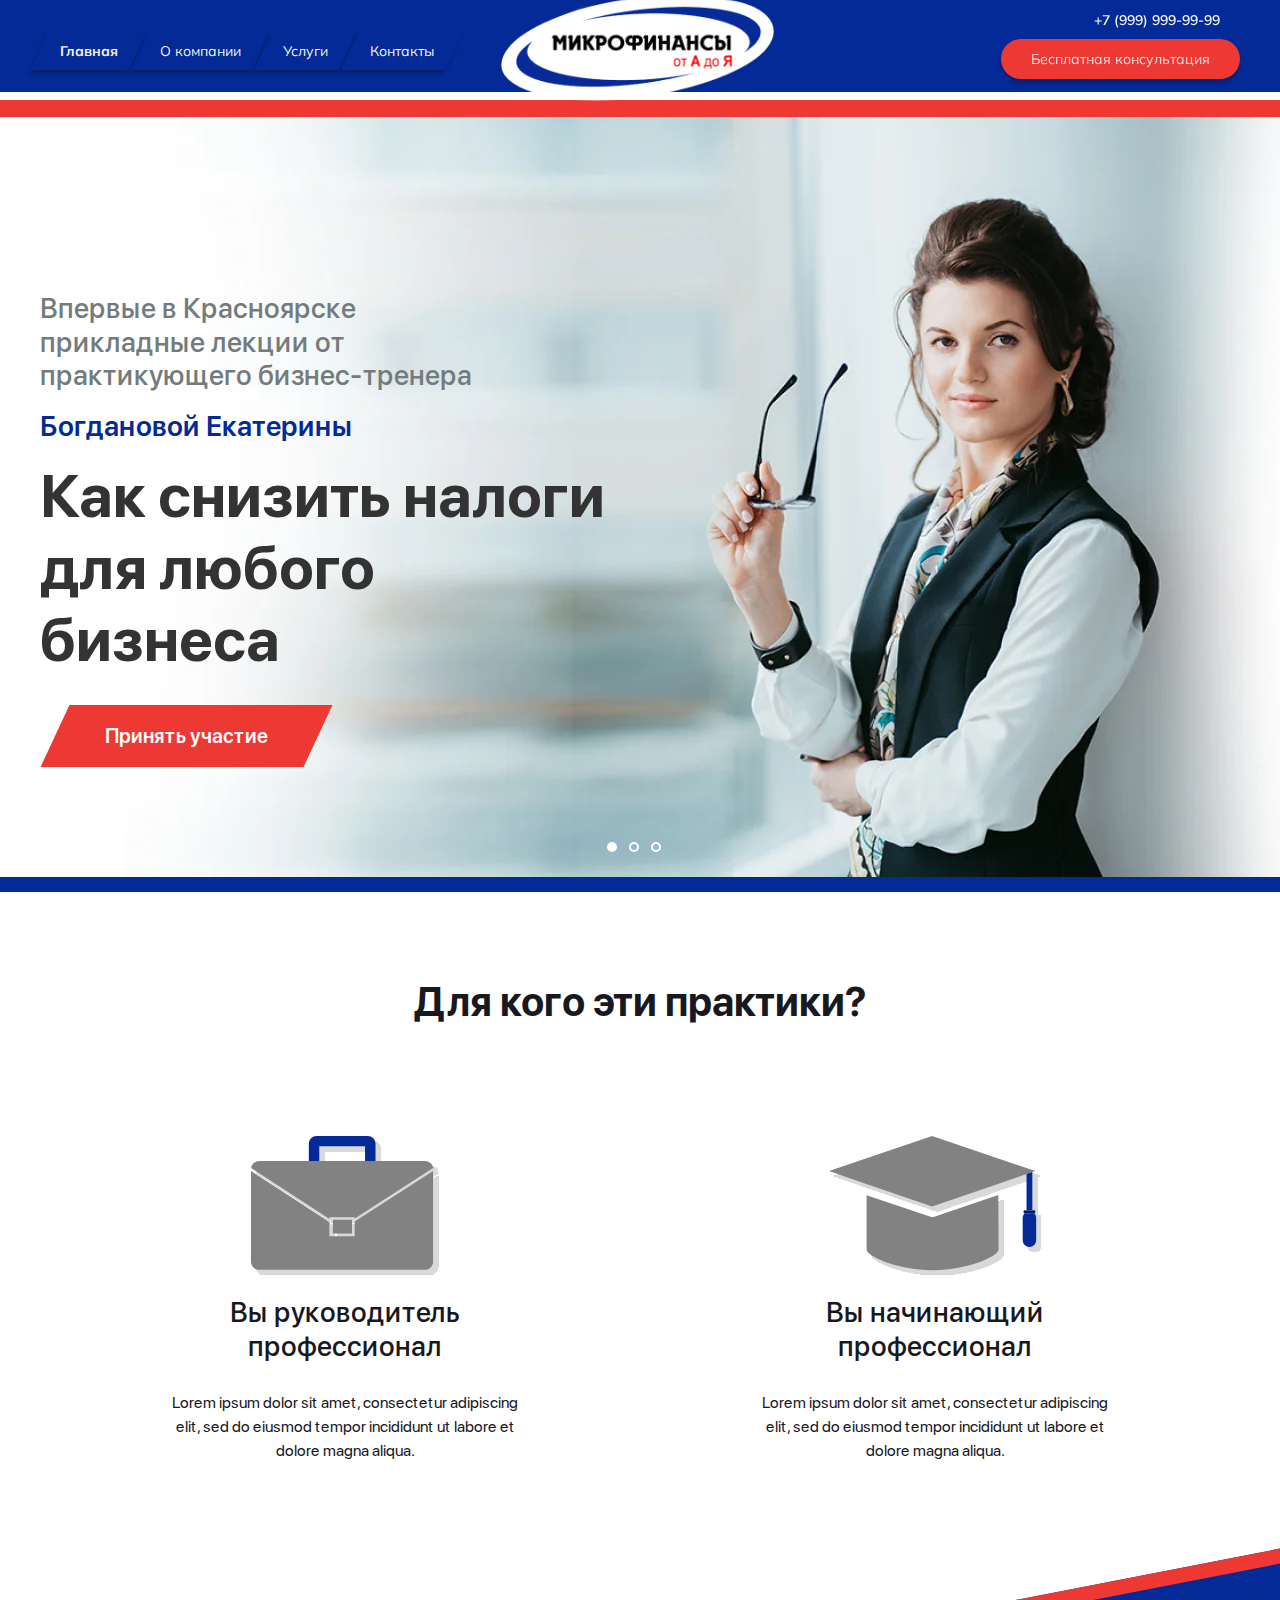
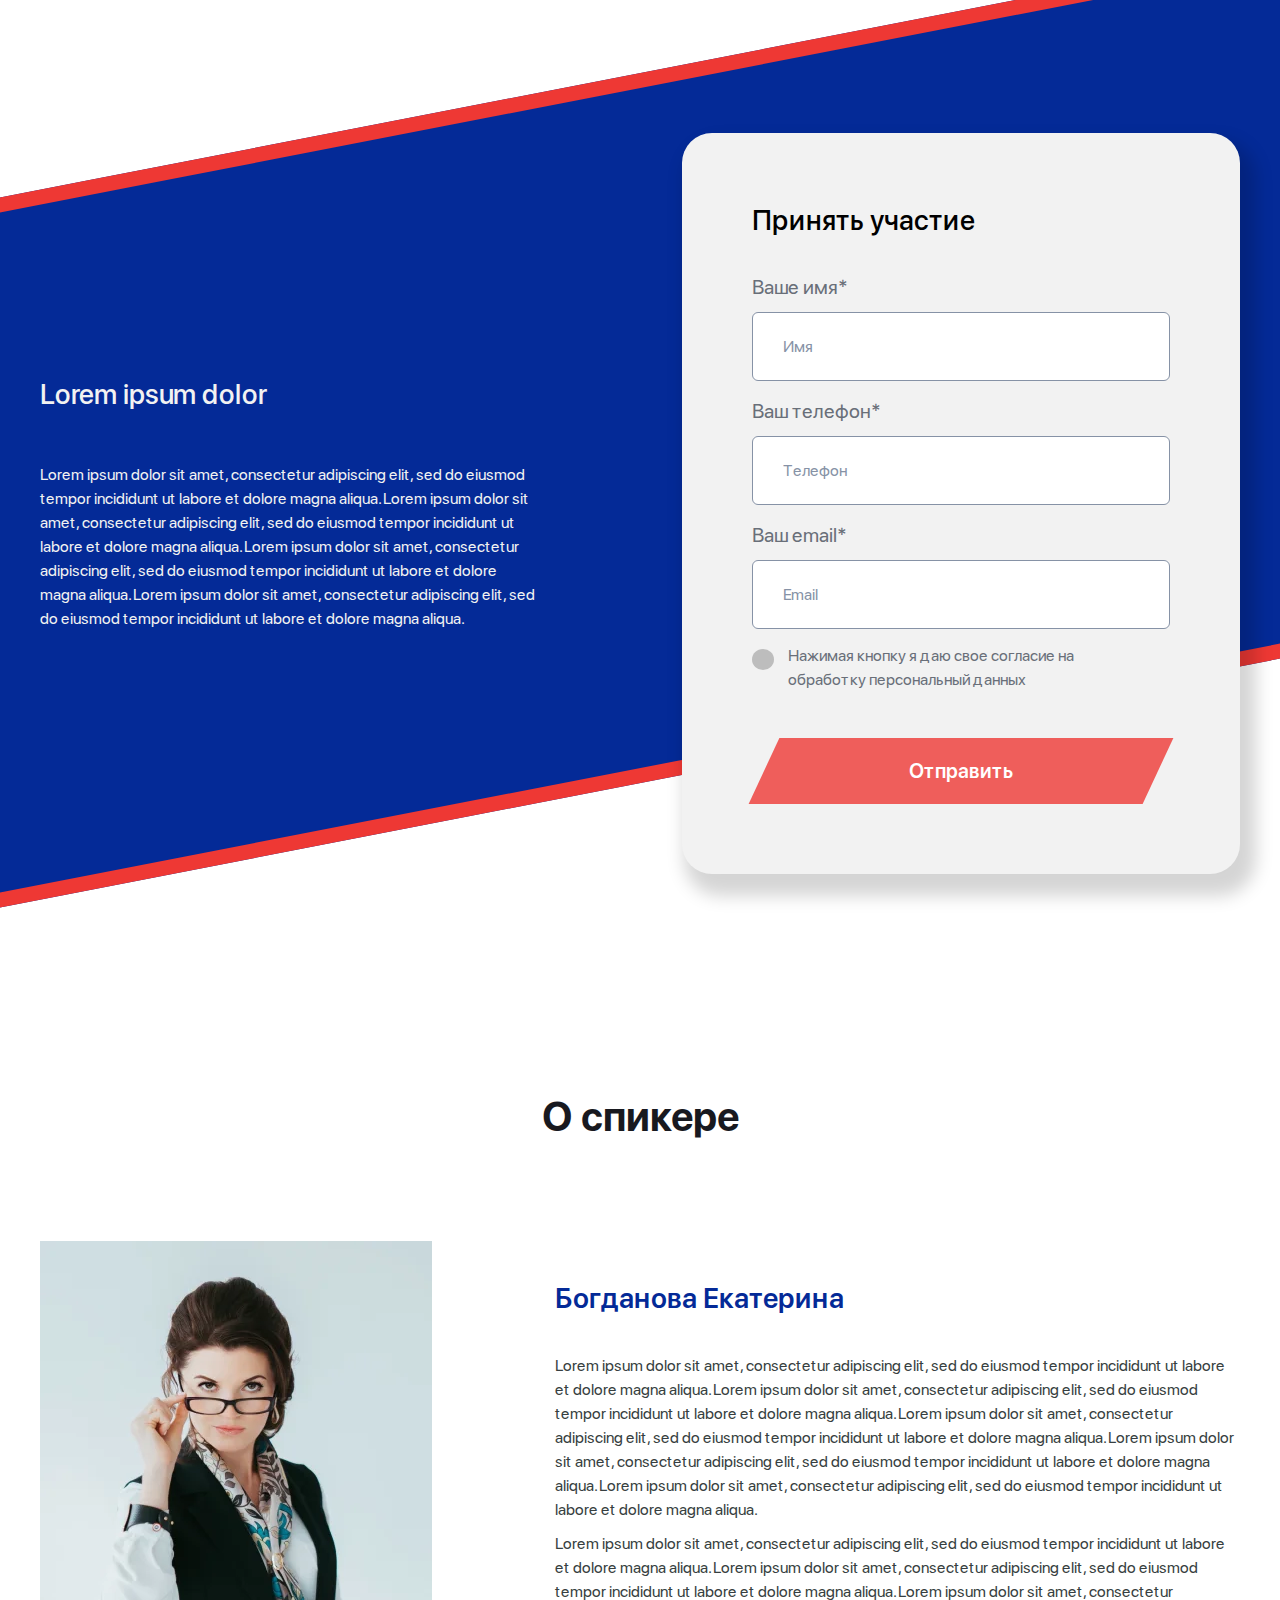
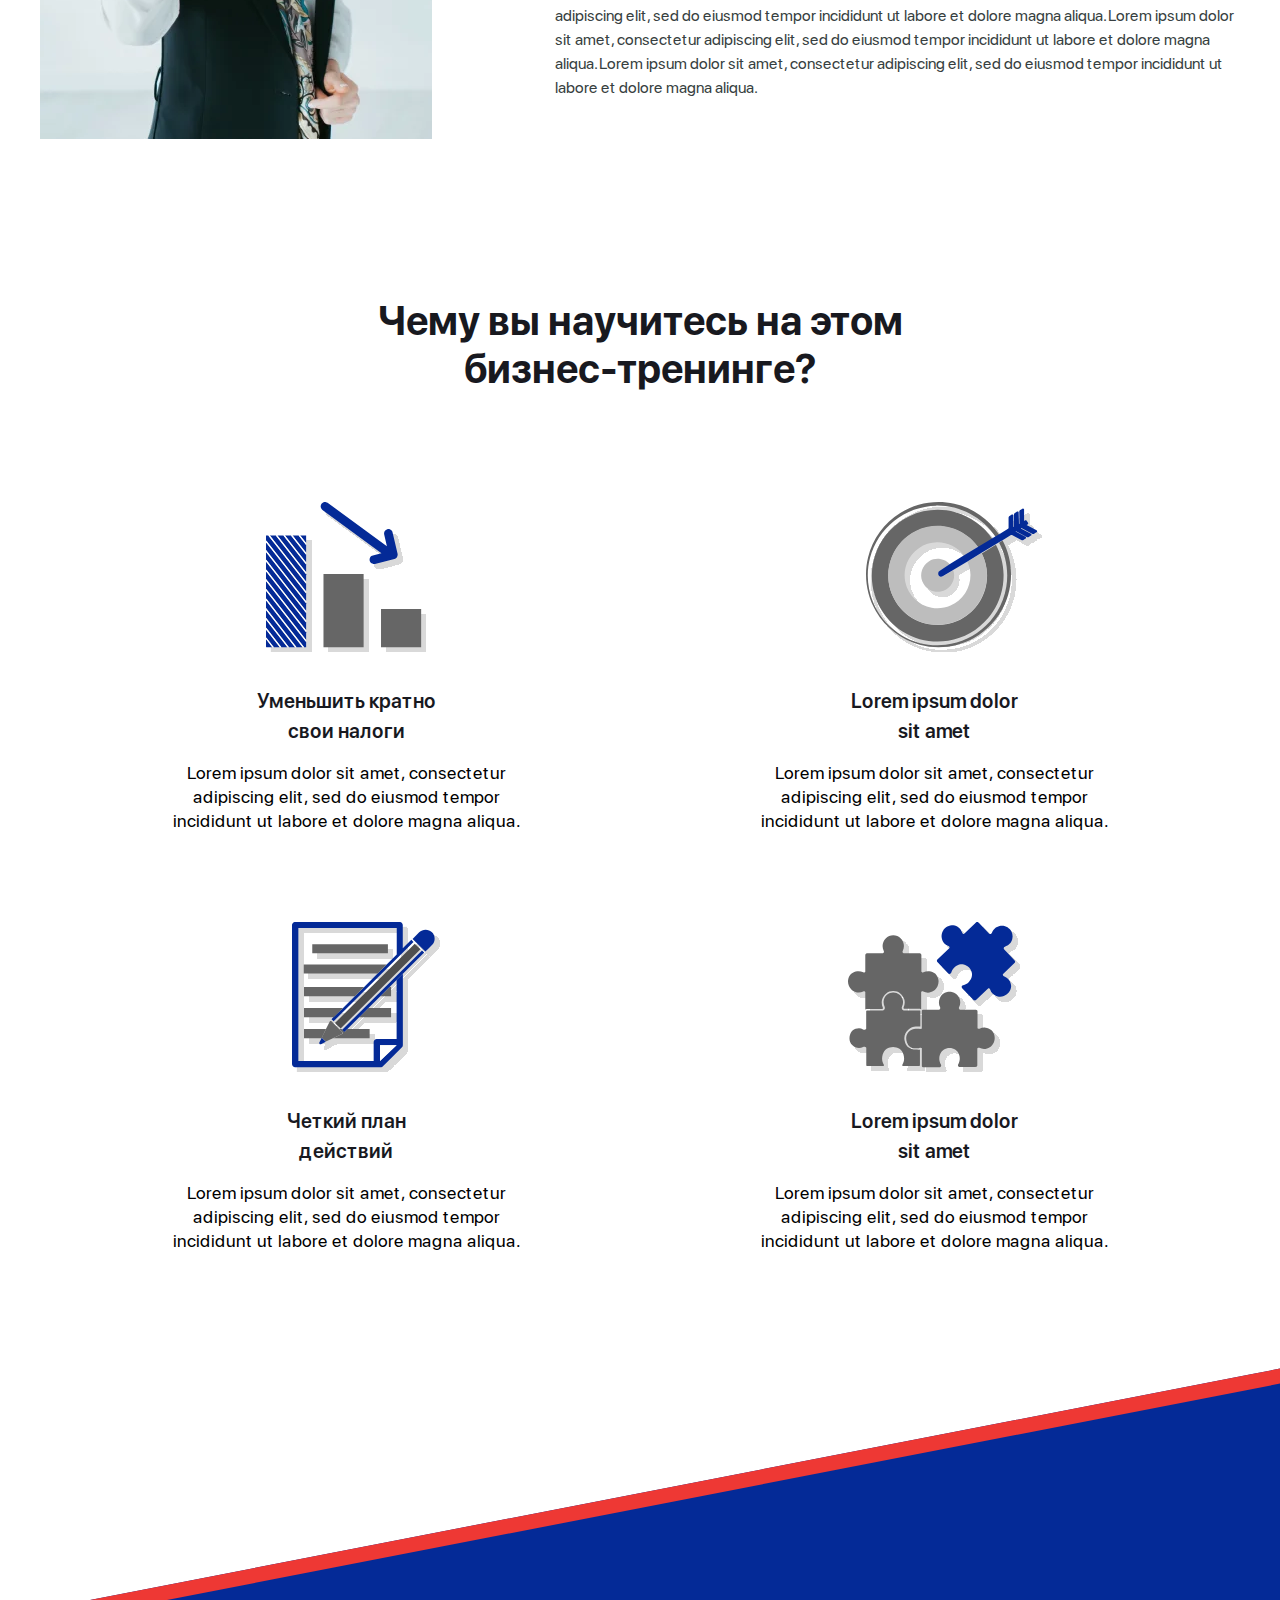
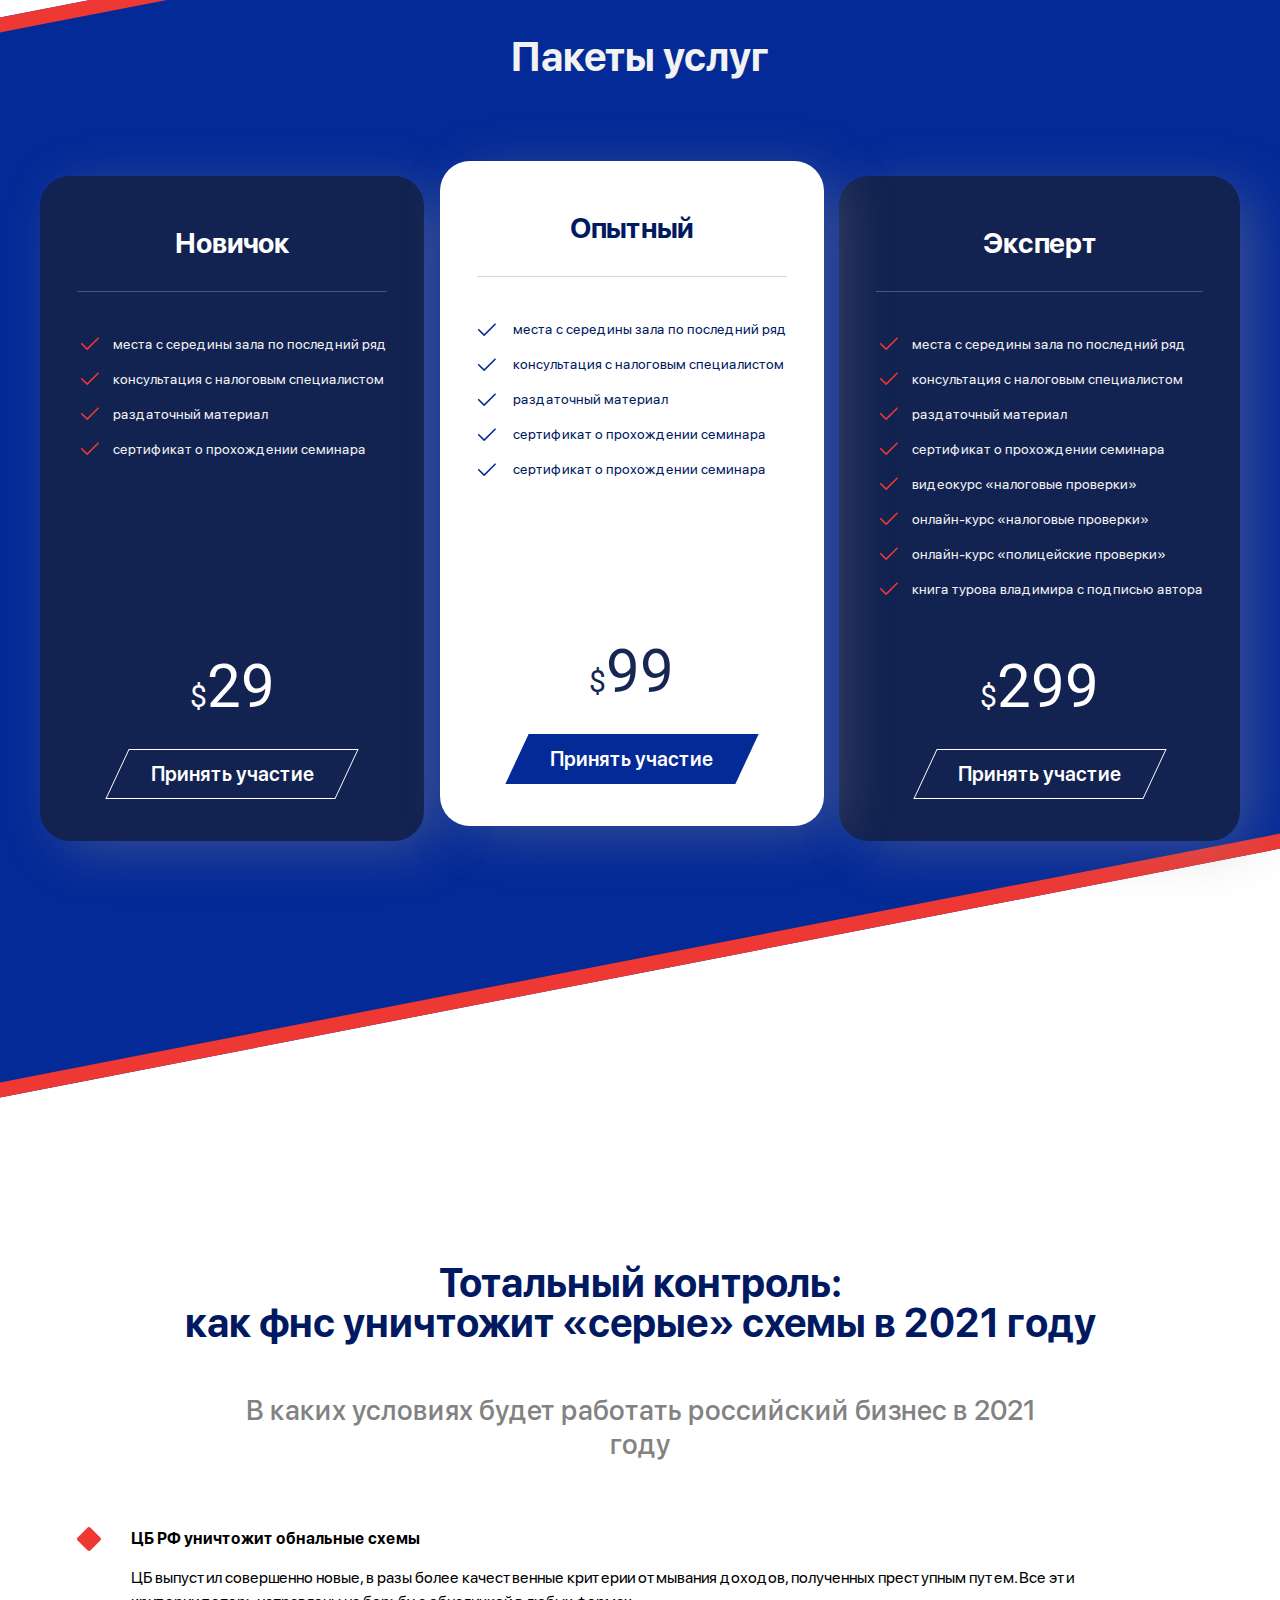
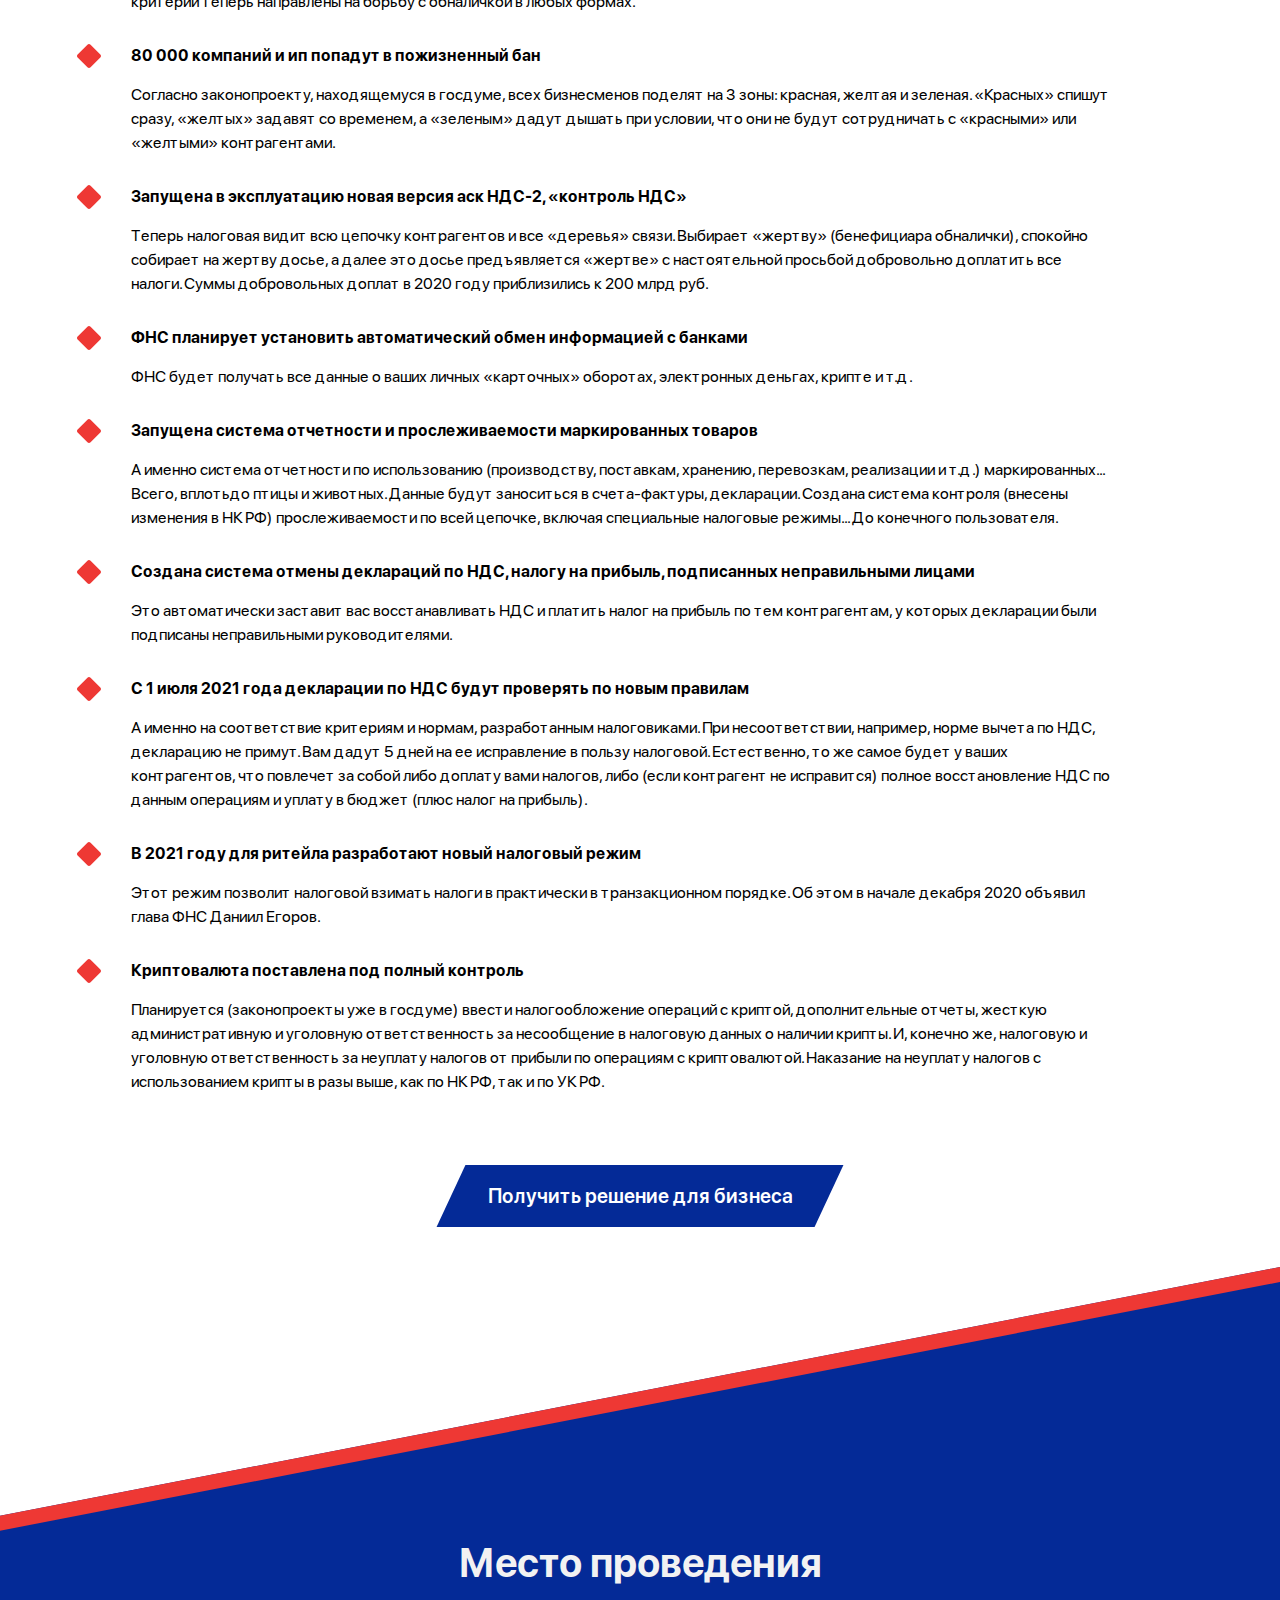
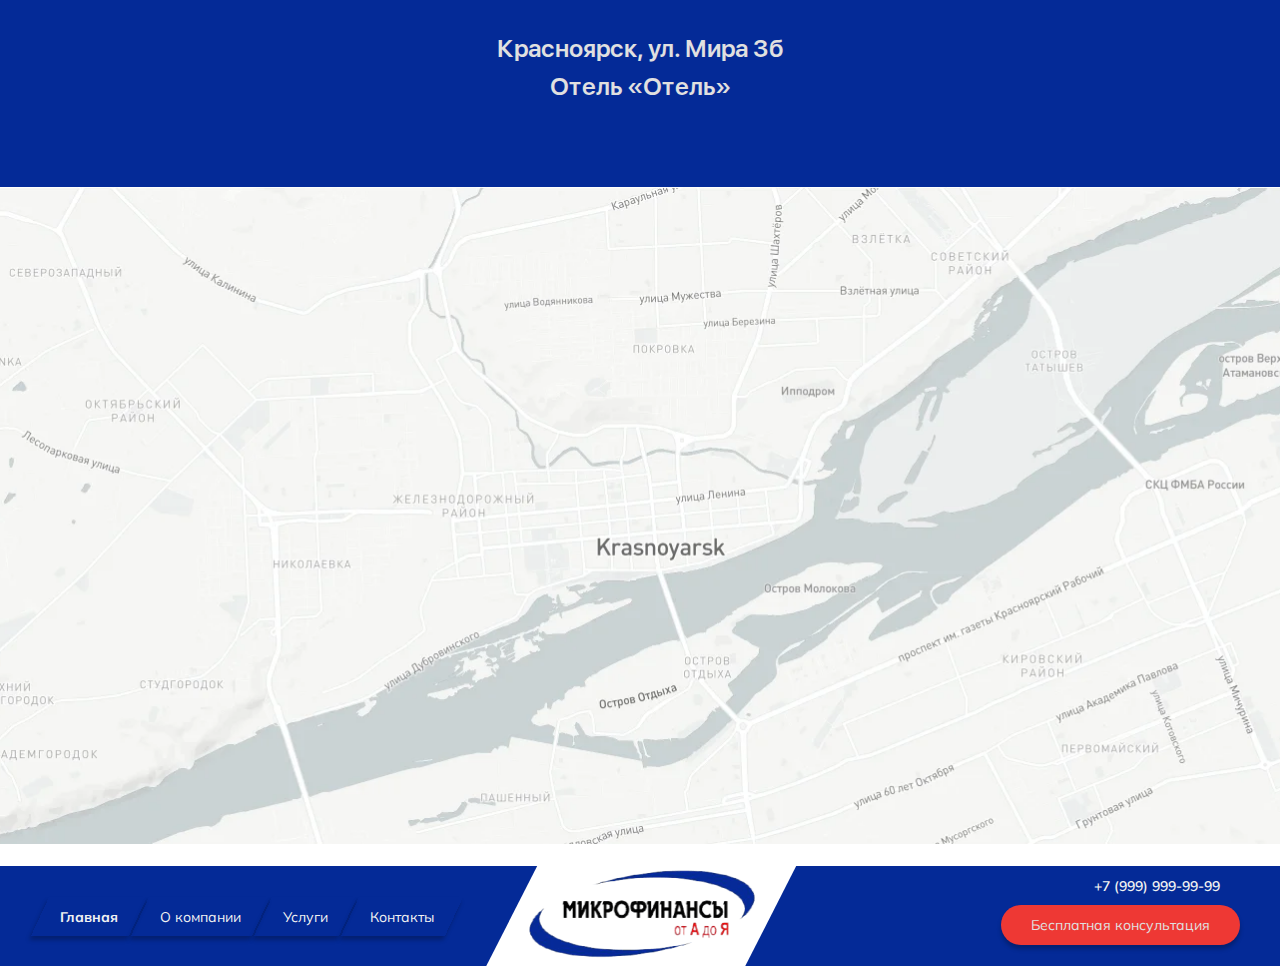
==== commit ee9e4537: "The page "Services" and its adaptive design have been ended." ====
--- a/index.html
+++ b/index.html
@@ -32,7 +32,7 @@
                   <a href="" class="header__link">О компании</a>
                 </li>
                 <li>
-                  <a href="" class="header__link">Услуги</a>
+                  <a href="service.html" class="header__link">Услуги</a>
                 </li>
                 <li>
                   <a href="" class="header__link">Контакты</a>
@@ -47,7 +47,7 @@
                 <a href="tel:+79999999999" class="header__phone phone">
                   +7 (999) 999-99-99
                 </a>
-                <a href="#popup" class="header__btn btn popup-link">
+                <a href="#popup" class="header__btn popup-link">
                   Бесплатная консультация
                 </a>
               </div>
@@ -601,13 +601,13 @@
           </nav>
           <div class="footer__block">
             <a href="" class="footer__logo">
-              <img src="img/common/logo.png" alt="" />
+              <img id="footer__img" src="img/common/logo-footer.png" alt="" />
             </a>
             <div class="footer__consult">
               <a href="tel:+79999999999" class="footer__phone phone">
                 +7 (999) 999-99-99
               </a>
-              <a href="#popup" class="footer__btn btn popup-link">
+              <a href="#popup" class="footer__btn popup-link">
                 Бесплатная консультация
               </a>
             </div>
--- a/css/style.css
+++ b/css/style.css
@@ -183,7 +183,7 @@
   top: 0;
   left: 0;
   z-index: 50;
-  border-bottom: 24px solid #fff;
+  border-bottom: 17px solid #ee3834;
 }
 
 .header::before {
@@ -195,6 +195,17 @@
   width: 100%;
   height: 100%;
   background-color: #042a97;
+}
+
+.header::after {
+  content: "";
+  position: absolute;
+  z-index: 4;
+  width: 100%;
+  height: 8px;
+  background-color: white;
+  left: 0;
+  bottom: 0;
 }
 
 .header__body, .footer__body {
@@ -278,33 +289,19 @@
   z-index: 6;
 }
 
-.header__logo, .footer__logo {
+.header__logo {
   position: relative;
   padding: 10px 0;
-  top: 10px;
-}
-
-.header__logo img, .footer__logo img {
-  width: 284px;
-  height: 107px;
-}
-
-.header__logo::before, .footer__logo::before {
-  content: "";
-  display: block;
-  z-index: -1;
-  position: absolute;
-  top: 0;
-  left: 12.5px;
-  width: calc(100% - 25px);
-  height: 100%;
-  background-color: #fff;
-  -webkit-transform: skew(-27deg);
-          transform: skew(-27deg);
+  top: -2px;
+}
+
+.header__logo img {
+  width: 275px;
+  height: 115px;
 }
 
 .header__consult, .footer__consult {
-  margin: 15px 0;
+  margin-top: -10px;
 }
 
 .header__phone, .footer__phone {
@@ -330,30 +327,18 @@
   line-height: 18px;
   text-align: center;
   color: #e0e0e0;
-  background-color: transparent;
   width: 239px;
   padding: 11px 0;
-}
-
-.header__btn:hover::before, .footer__btn:hover::before {
-  background-color: #ff0400;
-}
-
-.header__btn::before, .footer__btn::before {
-  content: "";
-  z-index: -1;
-  position: absolute;
-  top: 0;
-  left: 0;
-  width: 100%;
-  height: 100%;
   background-color: #ee3834;
   -webkit-box-shadow: 0px 4px 4px rgba(0, 0, 0, 0.25);
           box-shadow: 0px 4px 4px rgba(0, 0, 0, 0.25);
-  -webkit-transform: skew(-25deg);
-          transform: skew(-25deg);
   -webkit-transition: background-color 0.4s;
   transition: background-color 0.4s;
+  border-radius: 20px;
+}
+
+.header__btn:hover, .footer__btn:hover {
+  background-color: #ff0400;
 }
 
 @media (max-width: 1015px) {
@@ -460,19 +445,31 @@
     width: auto;
   }
   .header__consult, .footer__consult {
-    margin: 27px 0 0;
-  }
-}
-
-@media (max-width: 767px) {
+    margin: 5px 0 0 5px;
+  }
+}
+
+@media (max-width: 768px) {
+  .header::after {
+    display: none;
+  }
+  .header__body, .footer__body {
+    height: 135px;
+  }
   .header__link, .footer__link {
     font-size: 30px;
   }
 }
 
 @media (max-width: 640px) {
+  .header {
+    border-bottom-width: 10px;
+  }
+  .header__menu.active, .active.footer__menu {
+    padding-top: 95px;
+  }
   .header__body, .footer__body {
-    height: 185px;
+    height: 70px;
   }
   .header__burger {
     margin: 18px 0 0;
@@ -489,30 +486,28 @@
         -ms-flex-align: end;
             align-items: flex-end;
   }
-  .header__logo, .footer__logo {
-    -webkit-box-ordinal-group: 2;
-        -ms-flex-order: 1;
-            order: 1;
-    margin-right: 30px;
-    padding: 0;
-  }
-  .header__logo img, .footer__logo img {
-    width: 260px;
-    height: 93px;
+  .header__logo {
+    display: none;
   }
   .header__consult, .footer__consult {
     margin-top: 16px;
   }
   .header__phone, .footer__phone {
-    margin-right: 60px;
+    display: none;
+  }
+  .header__btn, .footer__btn {
+    background-color: #ee3834;
+    -webkit-box-shadow: 0px 4px 4px rgba(0, 0, 0, 0.25);
+            box-shadow: 0px 4px 4px rgba(0, 0, 0, 0.25);
+    border-radius: 20px;
+  }
+  .header__btn::before, .footer__btn::before {
+    display: none;
   }
 }
 
 @media (max-width: 576px) {
-  .header {
-    border-bottom-width: 17px;
-  }
-  .header__logo img, .footer__logo img {
+  .header__logo img {
     width: 258px;
     height: 85px;
   }
@@ -531,7 +526,7 @@
   .header__btn, .footer__btn {
     width: 219px;
   }
-  .header__logo img, .footer__logo img {
+  .header__logo img {
     width: 238px;
   }
   .header__phone, .footer__phone {
@@ -543,7 +538,7 @@
   position: relative;
   z-index: 2;
   height: 775px;
-  margin-top: 124px;
+  margin-top: 117px;
   background-repeat: no-repeat;
   background-position: right 30% center;
   border-bottom: 15px solid #042a97;
@@ -680,9 +675,14 @@
   }
 }
 
+@media (max-width: 640px) {
+  .section-one {
+    margin-top: 80px;
+  }
+}
+
 @media (max-width: 575px) {
   .section-one {
-    margin-top: 199px;
     height: auto;
     min-height: 490px;
     border-bottom-width: 10px;
@@ -1818,7 +1818,7 @@
   }
   .section-eight__title {
     font-size: 22px;
-    margin-bottom: 40px;
+    margin-bottom: 30px;
   }
   .section-eight__subtitle {
     font-size: 16px;
@@ -1851,6 +1851,27 @@
 .footer__logo {
   margin-top: -25px;
   padding: 0;
+  position: relative;
+  top: 10px;
+}
+
+.footer__logo img {
+  width: 284px;
+  height: 107px;
+}
+
+.footer__logo::before {
+  content: "";
+  display: block;
+  z-index: -1;
+  position: absolute;
+  top: 0;
+  left: 12.5px;
+  width: calc(100% - 25px);
+  height: 100%;
+  background-color: #fff;
+  -webkit-transform: skew(-27deg);
+          transform: skew(-27deg);
 }
 
 @media (max-width: 967px) {
@@ -1881,9 +1902,9 @@
     -webkit-box-align: center;
         -ms-flex-align: center;
             align-items: center;
-  }
-  .footer__logo {
-    margin-bottom: 30px;
+    -webkit-box-pack: center;
+        -ms-flex-pack: center;
+            justify-content: center;
   }
   .footer__consult {
     -webkit-box-ordinal-group: 2;
@@ -1891,7 +1912,20 @@
             order: 1;
   }
   .footer__logo {
-    margin-top: -50px;
+    margin-bottom: 30px;
+    margin-top: -20px;
+    margin-right: 0;
+  }
+  .footer__logo::before {
+    display: none;
+  }
+  .footer__logo img {
+    width: 200px;
+    height: 95px;
+  }
+  .footer__phone {
+    display: block;
+    text-align: center;
     margin-right: 0;
   }
 }
@@ -1901,8 +1935,15 @@
     border-top-width: 17px;
   }
   .footer__logo {
-    margin-top: -75px;
-    margin-bottom: 25px;
+    margin-top: -65px;
+    margin-bottom: 30px;
+  }
+  .footer__logo img {
+    width: 121px;
+    height: 50px;
+  }
+  .footer__phone {
+    margin-bottom: 30px;
   }
 }
 
@@ -1984,3 +2025,1276 @@
   -webkit-transform: rotate(-45deg);
           transform: rotate(-45deg);
 }
+
+.service-one {
+  margin-top: 117px;
+  margin-bottom: 10px;
+}
+
+.row-first {
+  display: -webkit-box;
+  display: -ms-flexbox;
+  display: flex;
+  -webkit-box-pack: justify;
+      -ms-flex-pack: justify;
+          justify-content: space-between;
+  margin-bottom: 15px;
+}
+
+.row-first__top {
+  display: -webkit-box;
+  display: -ms-flexbox;
+  display: flex;
+  height: 222px;
+  width: 780px;
+  position: relative;
+  background-color: #042a97;
+}
+
+.row-first__top::before {
+  content: "";
+  position: absolute;
+  top: 0;
+  right: -30px;
+  width: 10%;
+  height: 100%;
+  background: #042a97;
+  -webkit-transform: skewX(15deg);
+          transform: skewX(15deg);
+}
+
+.row-first__top-text {
+  font-size: 34px;
+  line-height: 115%;
+  letter-spacing: 1px;
+  text-transform: uppercase;
+  color: white;
+  max-width: 320px;
+  display: inline-block;
+  text-align: right;
+  margin-top: 44px;
+  margin-bottom: 99px;
+  margin-left: 50px;
+  padding-right: 20px;
+  position: relative;
+  font-weight: 600;
+}
+
+.row-first__top-text::before {
+  content: "";
+  position: absolute;
+  width: 10px;
+  height: 10px;
+  background: #ee3834;
+  position: absolute;
+  right: 0;
+  top: 15px;
+  border-radius: 50%;
+  border: 2px solid white;
+}
+
+.row-first__bottom {
+  display: -webkit-box;
+  display: -ms-flexbox;
+  display: flex;
+  -webkit-box-align: center;
+      -ms-flex-align: center;
+          align-items: center;
+  -webkit-box-pack: center;
+      -ms-flex-pack: center;
+          justify-content: center;
+  padding: 20px 0 0 0;
+  position: relative;
+  padding-left: 80px;
+}
+
+.row-first__bottom::before {
+  content: "";
+  position: absolute;
+  top: 0;
+  right: -105px;
+  width: 15%;
+  height: 100%;
+  background: white;
+  -webkit-transform: skewX(15deg);
+          transform: skewX(15deg);
+}
+
+.row-first__bottom-text {
+  margin-right: 50px;
+  font-weight: bold;
+  font-size: 40px;
+  line-height: 120%;
+  text-transform: uppercase;
+}
+
+.row-first__bottom-text span {
+  color: #ee3834;
+}
+
+.row-first__bottom-img {
+  width: 186px;
+  height: 90px;
+}
+
+.row-first__right {
+  width: 407px;
+  height: 325px;
+}
+
+.row-first__text {
+  font-size: 30px;
+  line-height: 115%;
+  letter-spacing: 1px;
+  text-transform: uppercase;
+  color: #042a97;
+  font-weight: 600;
+  max-width: 160px;
+  margin-left: 43px;
+  margin-top: 40px;
+  display: block;
+}
+
+.row-second {
+  padding-top: 35px;
+  display: -webkit-box;
+  display: -ms-flexbox;
+  display: flex;
+  -webkit-box-align: start;
+      -ms-flex-align: start;
+          align-items: flex-start;
+  -webkit-box-pack: justify;
+      -ms-flex-pack: justify;
+          justify-content: space-between;
+  position: relative;
+  margin-bottom: 17px;
+}
+
+.row-second::before {
+  content: "";
+  position: absolute;
+  top: 0;
+  left: 0;
+  height: 35px;
+  width: 865px;
+  background-color: #042a97;
+  -webkit-clip-path: polygon(0 0, 99% 0, 100% 100%, 0 100%);
+          clip-path: polygon(0 0, 99% 0, 100% 100%, 0 100%);
+}
+
+.row-second__cards {
+  display: -webkit-box;
+  display: -ms-flexbox;
+  display: flex;
+  -webkit-box-align: end;
+      -ms-flex-align: end;
+          align-items: flex-end;
+}
+
+.row-second__card {
+  width: 355px;
+  height: 382px;
+  background-repeat: no-repeat;
+  background-size: cover;
+  background-position: left;
+  position: relative;
+  overflow: hidden;
+}
+
+.row-second__card:nth-child(1) {
+  width: 199px;
+}
+
+.row-second__card:nth-child(1) .row__card-link {
+  left: -50px;
+  width: 100%;
+  height: 100%;
+  -webkit-transform: skew(16deg);
+          transform: skew(16deg);
+}
+
+.row-second__card:nth-child(2) {
+  left: -94px;
+}
+
+.row-second__card:nth-child(2) .row__card-link {
+  right: 55px;
+  width: 69%;
+  height: 100%;
+  -webkit-transform: skew(16deg);
+          transform: skew(16deg);
+}
+
+.row-second__card:nth-child(3) {
+  left: -193px;
+}
+
+.row-second__card:nth-child(3) .row__card-link {
+  right: 55px;
+  width: 69%;
+  height: 100%;
+  -webkit-transform: skew(16deg);
+          transform: skew(16deg);
+}
+
+.row-second__card:nth-child(4) {
+  left: -290px;
+}
+
+.row-second__card:nth-child(4) .row__card-link {
+  right: 55px;
+  width: 69%;
+  height: 100%;
+  -webkit-transform: skew(16deg);
+          transform: skew(16deg);
+}
+
+.row__card-link {
+  position: absolute;
+  top: 0;
+  height: 100%;
+  z-index: 2;
+}
+
+.row-second__card-text {
+  font-size: 12px;
+  line-height: 34px;
+  text-transform: uppercase;
+  color: #000000;
+  -webkit-transform: rotate(74.92deg);
+          transform: rotate(74.92deg);
+  display: inline-block;
+  position: relative;
+  font-weight: 700;
+  padding-left: 16px;
+}
+
+.row-second__card-text::before {
+  content: "";
+  position: absolute;
+  top: 50%;
+  -webkit-transform: translateY(-50%);
+          transform: translateY(-50%);
+  left: 0;
+  width: 10px;
+  height: 10px;
+  background-color: #ee3834;
+  border-radius: 50%;
+}
+
+.row-second__card-text_first {
+  left: 10px;
+  top: 85px;
+  z-index: 4;
+}
+
+.row-second__card-text_second {
+  top: 103px;
+  left: 145px;
+}
+
+.row-second__card-text_third {
+  top: 75px;
+  left: 165px;
+}
+
+.row-second__card-text_fourth {
+  top: 74px;
+  left: 165px;
+}
+
+.row-second__right {
+  position: absolute;
+  top: 0;
+  right: 0;
+}
+
+.row-second__top {
+  position: relative;
+  padding-left: 75px;
+  margin-bottom: 17px;
+  margin-right: 27px;
+}
+
+.row-second__top::before {
+  content: "";
+  position: absolute;
+  top: 0;
+  left: 0;
+  width: 50px;
+  height: 60px;
+  background-color: #777;
+  -webkit-clip-path: polygon(0 0, 35% 100%, 95% 0);
+          clip-path: polygon(0 0, 35% 100%, 95% 0);
+}
+
+.row-second__top-text {
+  font-style: italic;
+  font-weight: bold;
+  font-size: 27px;
+  line-height: 140%;
+  text-align: center;
+  text-transform: uppercase;
+  max-width: 230px;
+  color: #ee3834;
+  display: block;
+}
+
+.row-second__bottom {
+  background: #042a97;
+  height: 324px;
+  -webkit-clip-path: polygon(0 0, 100% 0%, 100% 100%, 33% 100%);
+          clip-path: polygon(0 0, 100% 0%, 100% 100%, 33% 100%);
+  margin-left: 23px;
+  position: relative;
+}
+
+.row-second__bottom-info {
+  margin-left: 80px;
+  padding-top: 144px;
+}
+
+.row-second__bottom-text {
+  display: -webkit-box;
+  display: -ms-flexbox;
+  display: flex;
+  -webkit-box-align: center;
+      -ms-flex-align: center;
+          align-items: center;
+  font-weight: 600;
+  text-transform: uppercase;
+  position: relative;
+}
+
+.row-second__link {
+  position: absolute;
+  top: 0;
+  left: 0;
+  width: 100%;
+  height: 100%;
+  z-index: 2;
+}
+
+.row-second__diagonal-text {
+  font-size: 16px;
+  line-height: 120%;
+  text-transform: uppercase;
+  color: #ffffff;
+  -webkit-transform: rotate(74.92deg);
+          transform: rotate(74.92deg);
+  position: absolute;
+  display: inline-block;
+  width: 100%;
+  top: 148px;
+  left: -60px;
+}
+
+.row-second__diagonal-text span {
+  margin-right: 77px;
+}
+
+.row-second__big-letter {
+  font-size: 85px;
+  color: #ffffff;
+  margin-right: 5px;
+}
+
+.row-second__small-words {
+  display: -webkit-box;
+  display: -ms-flexbox;
+  display: flex;
+  -webkit-box-orient: vertical;
+  -webkit-box-direction: normal;
+      -ms-flex-direction: column;
+          flex-direction: column;
+  font-size: 32px;
+  line-height: 120%;
+  color: #ffffff;
+}
+
+.row-third {
+  display: -webkit-box;
+  display: -ms-flexbox;
+  display: flex;
+  -webkit-box-pack: justify;
+      -ms-flex-pack: justify;
+          justify-content: space-between;
+}
+
+.row-third__left {
+  height: 380px;
+  background-color: #042a97;
+  width: 294px;
+  -webkit-clip-path: polygon(0 0, 67% 0, 100% 100%, 0 100%);
+          clip-path: polygon(0 0, 67% 0, 100% 100%, 0 100%);
+  position: relative;
+}
+
+.row-third__info {
+  margin-top: 180px;
+  margin-left: 53px;
+}
+
+.row-third__text {
+  display: -webkit-box;
+  display: -ms-flexbox;
+  display: flex;
+}
+
+.row-third__text::before {
+  content: "записаться  к  нам на";
+  font-size: 15px;
+  line-height: 120%;
+  text-transform: uppercase;
+  color: #ffffff;
+  -webkit-transform: rotate(74.92deg);
+          transform: rotate(74.92deg);
+  position: absolute;
+  top: 91px;
+  left: 106px;
+}
+
+.row-third__text::after {
+  content: "консультацию";
+  font-size: 15px;
+  line-height: 120%;
+  text-transform: uppercase;
+  color: #ffffff;
+  -webkit-transform: rotate(74.92deg);
+          transform: rotate(74.92deg);
+  position: absolute;
+  bottom: 91px;
+  left: 177px;
+}
+
+.row-third__big-letter {
+  font-weight: 600;
+  font-size: 100px;
+  color: #ffffff;
+}
+
+.row-third__small-words {
+  font-weight: 600;
+  font-size: 32px;
+  line-height: 120%;
+  color: #ffffff;
+}
+
+.row-third__top {
+  position: relative;
+  width: 905px;
+  margin-bottom: 40px;
+}
+
+.row-third__top::before {
+  content: "";
+  position: absolute;
+  width: 980px;
+  height: 188px;
+  top: 0;
+  right: 0;
+  z-index: -1;
+  background-image: url("../img/service-one/row-third-bg.png");
+  background-repeat: no-repeat;
+  background-size: cover;
+}
+
+.row-third__title {
+  font-size: 31px;
+  line-height: 115%;
+  letter-spacing: 1px;
+  text-transform: uppercase;
+  color: #ffffff;
+  font-weight: 700;
+  text-align: right;
+  display: -webkit-box;
+  display: -ms-flexbox;
+  display: flex;
+  -webkit-box-align: end;
+      -ms-flex-align: end;
+          align-items: flex-end;
+  -webkit-box-pack: center;
+      -ms-flex-pack: center;
+          justify-content: center;
+  padding-top: 25px;
+  margin-bottom: 17px;
+}
+
+.row-third__title-left {
+  max-width: 390px;
+  border-right: 3px solid white;
+  padding-right: 12px;
+}
+
+.row-third__title-right {
+  padding-left: 10px;
+}
+
+.row-third__top-text {
+  font-size: 21px;
+  line-height: 115%;
+  letter-spacing: 1.5px;
+  text-transform: uppercase;
+  color: #ffffff;
+  max-width: 500px;
+  text-align: justify;
+  margin: 0 auto;
+}
+
+.row-third__bottom {
+  position: relative;
+  display: -webkit-box;
+  display: -ms-flexbox;
+  display: flex;
+  -webkit-box-align: center;
+      -ms-flex-align: center;
+          align-items: center;
+  -webkit-box-pack: center;
+      -ms-flex-pack: center;
+          justify-content: center;
+}
+
+.row-third__bottom::before {
+  content: "";
+  position: absolute;
+  top: 0;
+  right: 0;
+  width: 930px;
+  height: 176px;
+  background: #ee3834;
+  z-index: -1;
+  -webkit-clip-path: polygon(0 0, 100% 0, 100% 100%, 5% 100%);
+          clip-path: polygon(0 0, 100% 0, 100% 100%, 5% 100%);
+}
+
+.row-third__bottom-text {
+  font-weight: bold;
+  font-size: 25px;
+  line-height: 180%;
+  text-align: center;
+  letter-spacing: 1px;
+  text-transform: uppercase;
+  color: #ffffff;
+  max-width: 550px;
+  padding-top: 38px;
+}
+
+@media (max-width: 1200px) {
+  .service-one {
+    display: none;
+  }
+}
+
+.service-one-mobile {
+  display: none;
+}
+
+@media (max-width: 1200px) {
+  .service-one-mobile {
+    display: block;
+    margin-bottom: 60px;
+    margin-top: 115px;
+  }
+  .service-one-mobile__top {
+    background-size: cover;
+    background-repeat: no-repeat;
+    padding-top: 50px;
+    min-height: 455px;
+    margin-bottom: 10px;
+    margin-bottom: 30px;
+  }
+  .service-one-mobile__title {
+    font-size: 31px;
+    line-height: 125%;
+    text-align: center;
+    letter-spacing: 1px;
+    text-transform: uppercase;
+    color: #ffffff;
+    max-width: 400px;
+    margin: 0 auto 40px;
+    font-weight: 700;
+  }
+  .service-one-mobile__subtitle {
+    font-size: 23px;
+    line-height: 125%;
+    text-align: center;
+    text-transform: uppercase;
+    color: #ffffff;
+    max-width: 360px;
+    margin: 0 auto;
+    padding-bottom: 40px;
+    border-bottom: 5px solid rgba(255, 255, 255, 0.5);
+    margin-bottom: 50px;
+  }
+  .service-one-mobile__text {
+    font-size: 31px;
+    line-height: 125%;
+    text-align: center;
+    text-transform: uppercase;
+    color: #fefeff;
+    max-width: 100px;
+    max-width: 475px;
+    margin: 0 auto;
+    margin-bottom: 40px;
+    font-weight: 600;
+  }
+  .service-one-mobile__experience {
+    font-size: 31px;
+    line-height: 120%;
+    text-align: center;
+    text-transform: uppercase;
+    color: #fefeff;
+    padding-bottom: 50px;
+  }
+}
+
+@media (max-width: 640px) {
+  .service-one-mobile {
+    margin-top: 80px;
+  }
+  .service-one-mobile__top {
+    padding-top: 19px;
+  }
+}
+
+@media (max-width: 576px) {
+  .service-one-mobile__top {
+    background-size: 100%;
+    height: auto;
+  }
+  .service-one-mobile__title {
+    font-size: 22px;
+    margin-bottom: 25px;
+    max-width: 290px;
+  }
+  .service-one-mobile__subtitle {
+    font-size: 16px;
+    max-width: 252px;
+    padding-bottom: 25px;
+    margin-bottom: 25px;
+  }
+  .service-one-mobile__text {
+    font-size: 22px;
+    margin-bottom: 25px;
+    max-width: 340px;
+  }
+  .service-one-mobile__experience {
+    font-size: 22px;
+    padding-bottom: 30px;
+  }
+}
+
+@media (max-width: 400px) {
+  .service-one-mobile__top {
+    background-size: 100%;
+  }
+  .service-one-mobile__subtitle {
+    padding-bottom: 30px;
+    margin-bottom: 30px;
+  }
+  .service-one-mobile__text {
+    font-size: 20px;
+    margin-bottom: 30px;
+  }
+}
+
+@media (max-width: 322px) {
+  .service-one-mobile__top {
+    background-size: auto;
+  }
+  .service-one-mobile__subtitle {
+    padding-bottom: 20px;
+    margin-bottom: 20px;
+  }
+  .service-one-mobile__text {
+    margin-bottom: 20px;
+  }
+}
+
+.service-one-mobile__middle {
+  display: none;
+}
+
+@media (max-width: 576px) {
+  .service-one-mobile__middle {
+    display: block;
+    margin-bottom: 30px;
+  }
+  .service-one-mobile__middle-title {
+    font-size: 24px;
+    line-height: 120%;
+    text-align: center;
+    text-transform: uppercase;
+    color: #042a97;
+    max-width: 380px;
+    font-weight: 600;
+    margin: 20px auto 28px;
+  }
+  .service-one-mobile__middle-cards {
+    max-width: 275px;
+    margin: 0 auto;
+  }
+  .service-one-mobile__middle-cards img {
+    -webkit-transform: translateX(-25px);
+            transform: translateX(-25px);
+  }
+}
+
+.service-one-mobile__bottom {
+  display: none;
+}
+
+@media (max-width: 1200px) {
+  .service-one-mobile__bottom {
+    display: block;
+  }
+  .service-one-mobile__bottom-title {
+    font-weight: 600;
+    font-size: 27px;
+    line-height: 140%;
+    text-align: center;
+    text-transform: uppercase;
+    color: #ee3834;
+    font-style: italic;
+    max-width: 240px;
+    margin: 0 auto 90px;
+  }
+  .service-one-mobile__bottom-link {
+    background: #042a97;
+    -webkit-box-shadow: 0px 4px 4px rgba(0, 0, 0, 0.25);
+            box-shadow: 0px 4px 4px rgba(0, 0, 0, 0.25);
+    border-radius: 25px;
+    width: 300px;
+    display: block;
+    text-align: center;
+    padding: 14px 0;
+    font-family: "Mulish", sans-serif;
+    font-size: 18px;
+    text-align: center;
+    color: #ffffff;
+    margin: 0 auto 50px;
+    -webkit-transition: background-color .3s;
+    transition: background-color .3s;
+  }
+  .service-one-mobile__bottom-link:hover {
+    background-color: #0535b8;
+  }
+}
+
+@media (max-width: 576px) {
+  .service-one-mobile__bottom-link {
+    width: 235px;
+    font-size: 14px;
+  }
+}
+
+.service-two {
+  background: #e7e7e7;
+  border-top: 15px solid #ee3834;
+  border-bottom: 15px solid #042a97;
+}
+
+.service-two__top {
+  display: none;
+  padding: 0 15px;
+}
+
+.service-two__middle {
+  color: #001961;
+  padding-top: 89px;
+  padding-bottom: 89px;
+  padding-right: 15px;
+  padding-left: 15px;
+}
+
+.service-two__title {
+  font-weight: bold;
+  font-size: 60px;
+  line-height: 120%;
+  text-align: center;
+  max-width: 1145px;
+  margin: 0 auto 43px;
+}
+
+.service-two__subtitle {
+  font-weight: bold;
+  font-size: 40px;
+  line-height: 120%;
+  text-align: center;
+  max-width: 775px;
+  margin: 0 auto 43px;
+}
+
+.service-two__text {
+  font-weight: 500;
+  font-size: 28px;
+  line-height: 34px;
+  text-align: center;
+}
+
+.service-two__bottom {
+  display: none;
+  padding: 0 15px;
+}
+
+@media (max-width: 1200px) {
+  .service-two {
+    border: none;
+  }
+  .service-two__top {
+    background-color: #042a97;
+    padding: 70px 0;
+    display: block;
+  }
+  .service-two__top-text {
+    font-size: 58px;
+    line-height: 120%;
+    text-align: center;
+    text-transform: uppercase;
+    color: #ffffff;
+    max-width: 750px;
+    margin: 0 auto;
+    font-weight: 700;
+  }
+  .service-two__bottom {
+    background-color: #ee3834;
+    padding: 70px 0;
+    display: block;
+  }
+  .service-two__bottom-text {
+    font-weight: bold;
+    font-size: 58px;
+    line-height: 115%;
+    text-align: center;
+    letter-spacing: 1px;
+    text-transform: uppercase;
+    color: #ffffff;
+    max-width: 750px;
+    margin: 0 auto;
+  }
+  .service-two__subtitle {
+    display: none;
+  }
+}
+
+@media (max-width: 768px) {
+  .service-two__top {
+    padding: 60px 0;
+  }
+  .service-two__top-text {
+    font-size: 34px;
+    max-width: 500px;
+  }
+  .service-two__middle {
+    padding: 60px 0;
+  }
+  .service-two__title {
+    font-size: 36px;
+    max-width: 530px;
+    margin-bottom: 35px;
+  }
+  .service-two__text {
+    font-size: 25px;
+    max-width: 450px;
+    margin: 0 auto;
+  }
+  .service-two__bottom {
+    padding: 60px 0;
+  }
+  .service-two__bottom-text {
+    font-size: 34px;
+    max-width: 600px;
+  }
+}
+
+@media (max-width: 576px) {
+  .service-two__top {
+    padding: 50px 0;
+  }
+  .service-two__top-text {
+    font-size: 24px;
+    max-width: 350px;
+  }
+  .service-two__middle {
+    padding: 50px 0;
+  }
+  .service-two__title {
+    font-size: 26px;
+    max-width: 330px;
+    margin-bottom: 30px;
+  }
+  .service-two__text {
+    font-size: 22px;
+    max-width: 320px;
+    margin: 0 auto;
+  }
+  .service-two__bottom {
+    padding: 50px 0;
+  }
+  .service-two__bottom-text {
+    font-size: 22px;
+    max-width: 430px;
+  }
+}
+
+.service-three {
+  margin-bottom: 150px;
+}
+
+.service-three__body {
+  display: -webkit-box;
+  display: -ms-flexbox;
+  display: flex;
+  -webkit-box-align: center;
+      -ms-flex-align: center;
+          align-items: center;
+  -webkit-box-pack: justify;
+      -ms-flex-pack: justify;
+          justify-content: space-between;
+}
+
+.service-three__left {
+  max-width: 588px;
+}
+
+.service-three__text {
+  line-height: 24px;
+  color: #333333;
+}
+
+.service-three__text:first-of-type {
+  margin-bottom: 50px;
+}
+
+@media (max-width: 768px) {
+  .service-three__body {
+    -webkit-box-orient: vertical;
+    -webkit-box-direction: normal;
+        -ms-flex-direction: column;
+            flex-direction: column;
+  }
+  .service-three__left {
+    -webkit-box-ordinal-group: 2;
+        -ms-flex-order: 1;
+            order: 1;
+  }
+  .service-three__img {
+    width: 100%;
+    margin-bottom: 40px;
+  }
+}
+
+@media (max-width: 576px) {
+  .service-three {
+    margin-bottom: 85px;
+  }
+  .service-three__img {
+    margin-bottom: 35px;
+  }
+  .service-three__text:first-of-type {
+    margin: 0;
+  }
+  .service-three__text:last-of-type {
+    display: none;
+  }
+}
+
+.service-four {
+  background-color: #042a97;
+  -webkit-transform: skewY(-11deg);
+          transform: skewY(-11deg);
+  border-top: 15px solid #ee3834;
+  border-bottom: 15px solid #ee3834;
+  margin-bottom: 220px;
+}
+
+.service-four > * {
+  -webkit-transform: skewY(11deg);
+          transform: skewY(11deg);
+}
+
+.service-four__body {
+  padding: 170px 0;
+}
+
+.service-four__title {
+  color: #fff;
+  margin-bottom: 250px;
+}
+
+.service-four__cards {
+  display: -webkit-box;
+  display: -ms-flexbox;
+  display: flex;
+  -webkit-box-align: center;
+      -ms-flex-align: center;
+          align-items: center;
+  -webkit-box-pack: justify;
+      -ms-flex-pack: justify;
+          justify-content: space-between;
+}
+
+.service-four__card {
+  max-width: 264px;
+}
+
+.service-four__card-title {
+  text-align: center;
+  font-weight: 500;
+  font-size: 28px;
+  line-height: 34px;
+  color: #ffffff;
+  max-width: 232px;
+  margin: 0 auto 18px;
+}
+
+.service-four__card-text {
+  text-align: center;
+  line-height: 24px;
+  color: #ffffff;
+}
+
+@media (max-width: 768px) {
+  .service-four {
+    margin-bottom: 200px;
+  }
+  .service-four__body {
+    padding: 100px 0 50px;
+  }
+  .service-four__title {
+    font-size: 34px;
+    max-width: 370px;
+    margin: 0 auto 200px;
+  }
+  .service-four__cards {
+    -webkit-box-orient: vertical;
+    -webkit-box-direction: normal;
+        -ms-flex-direction: column;
+            flex-direction: column;
+  }
+  .service-four__card {
+    margin-bottom: 150px;
+  }
+  .service-four__card:last-of-type {
+    margin-bottom: 0;
+  }
+}
+
+@media (max-width: 576px) {
+  .service-four {
+    margin-bottom: 130px;
+  }
+  .service-four__body {
+    padding: 80px 0 35px;
+  }
+  .service-four__title {
+    font-size: 28px;
+    margin-bottom: 180px;
+    max-width: 300px;
+  }
+  .service-four__card {
+    margin-bottom: 120px;
+  }
+}
+
+.service-five {
+  margin-bottom: 160px;
+}
+
+.service-five__title {
+  color: #001961;
+  margin-bottom: 87px;
+}
+
+.service-five__cards {
+  display: -ms-grid;
+  display: grid;
+  -ms-grid-rows: (200px)[2];
+      grid-template-rows: repeat(2, 200px);
+  -ms-grid-columns: (1fr)[3];
+      grid-template-columns: repeat(3, 1fr);
+  gap: 30px;
+}
+
+.service-five__card-logo {
+  width: 100%;
+  margin: 0 auto;
+  margin-bottom: 25px;
+}
+
+.service-five__card-title {
+  font-weight: 500;
+  font-size: 28px;
+  line-height: 34px;
+  text-align: center;
+  color: #001961;
+  margin-bottom: 10px;
+}
+
+.service-five__card-text {
+  line-height: 24px;
+  text-align: center;
+  color: #001961;
+}
+
+@media (max-width: 768px) {
+  .service-five {
+    margin-bottom: 180px;
+  }
+  .service-five__title {
+    font-size: 34px;
+    margin-bottom: 70px;
+  }
+  .service-five__cards {
+    -ms-grid-columns: 1fr;
+        grid-template-columns: 1fr;
+    -ms-grid-rows: 1fr;
+        grid-template-rows: 1fr;
+    row-gap: 60px;
+    -webkit-column-gap: 0;
+            column-gap: 0;
+  }
+  .service-five__card-title {
+    font-size: 26px;
+  }
+  .service-five__card-text {
+    font-size: 15px;
+  }
+}
+
+@media (max-width: 576px) {
+  .service-five {
+    margin-bottom: 155px;
+  }
+  .service-five__title {
+    font-size: 28px;
+    margin-bottom: 50px;
+  }
+  .service-five__cards {
+    row-gap: 30px;
+  }
+  .service-five__card-title {
+    font-size: 22px;
+  }
+  .service-five__card-text {
+    font-size: 14px;
+  }
+}
+
+.service-six {
+  background-color: #042a97;
+  -webkit-transform: skewY(-11deg);
+          transform: skewY(-11deg);
+  border-bottom: 15px solid #ee3834;
+  border-top: 15px solid #ee3834;
+  margin-bottom: 200px;
+}
+
+.service-six > * {
+  -webkit-transform: skewY(11deg);
+          transform: skewY(11deg);
+}
+
+.service-six__body {
+  padding: 190px 0 160px;
+}
+
+.service-six__title {
+  color: white;
+  margin-bottom: 70px;
+}
+
+.service-six__list {
+  margin: 0 auto;
+  max-width: 1050px;
+}
+
+.service-six__item {
+  font-weight: 500;
+  font-size: 28px;
+  line-height: 34px;
+  color: #ffffff;
+  margin-bottom: 15px;
+}
+
+.servie-six__text {
+  line-height: 24px;
+  color: #ffffff;
+  margin-bottom: 25px;
+  -webkit-transform: translateX(-30px);
+          transform: translateX(-30px);
+}
+
+@media (max-width: 1200px) {
+  .service-six__item,
+  .servie-six__text {
+    margin-left: 25px;
+  }
+}
+
+@media (max-width: 768px) {
+  .service-six {
+    margin-bottom: 190px;
+  }
+  .service-six__body {
+    padding: 135px 0 70px;
+  }
+  .service-six__title {
+    font-size: 34px;
+    margin-bottom: 90px;
+  }
+  .service-six__list {
+    list-style: none;
+  }
+  .service-six__item {
+    margin-left: 0;
+    font-size: 25px;
+  }
+  .servie-six__text {
+    margin-left: 0;
+    -webkit-transform: translateX(0);
+            transform: translateX(0);
+    font-size: 15px;
+    margin-bottom: 65px;
+  }
+  .servie-six__text:last-of-type {
+    margin-bottom: 0;
+  }
+}
+
+@media (max-width: 576px) {
+  .service-six {
+    margin-bottom: 145px;
+  }
+  .service-six__body {
+    padding: 95px 0 50px;
+  }
+  .service-six__title {
+    font-size: 28px;
+    max-width: 300px;
+    margin: 0 auto 70px;
+  }
+  .service-six__item {
+    font-size: 22px;
+  }
+  .servie-six__text {
+    font-size: 14px;
+    margin-bottom: 50px;
+  }
+}
+
+.service-seven__top {
+  height: auto;
+}
+
+.service-seven__top::before {
+  display: none;
+}
+
+.service-seven__title {
+  color: #001961;
+}
+
+.service-seven__subtitle {
+  color: #001961;
+}
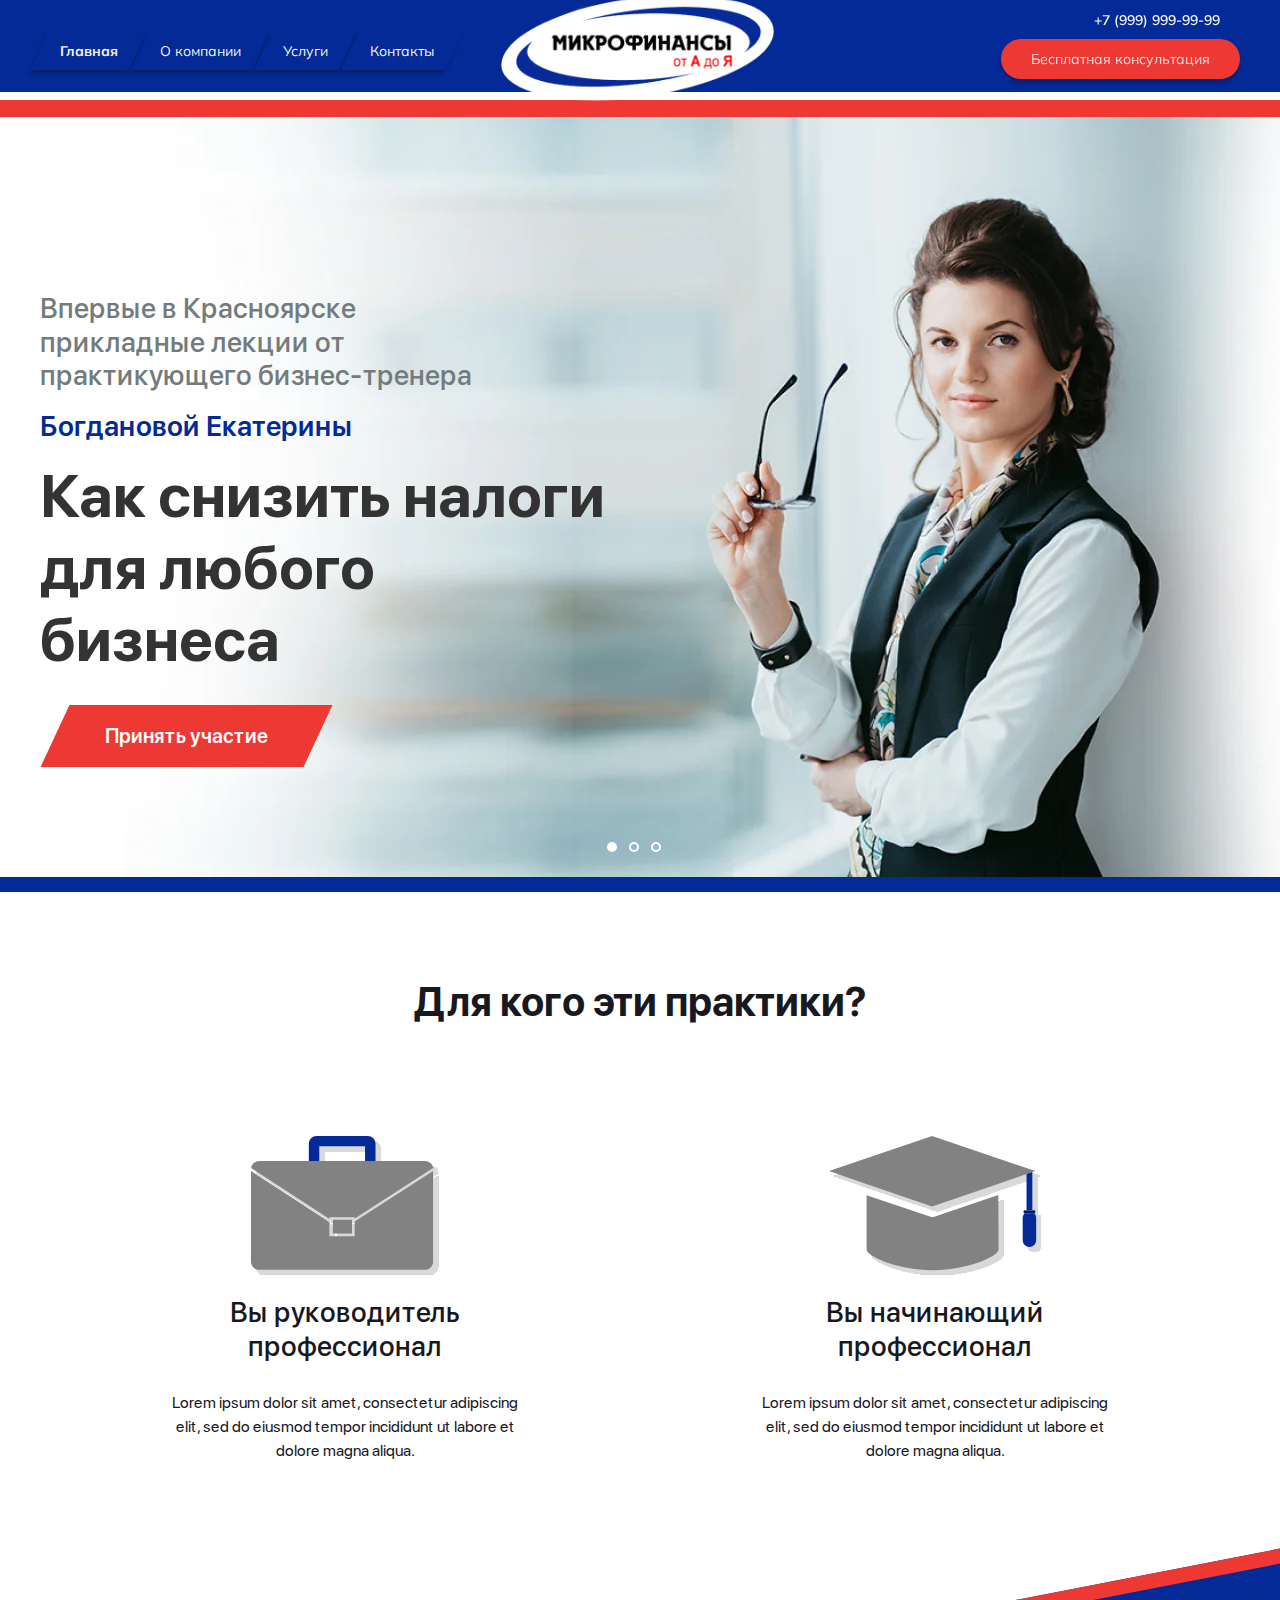
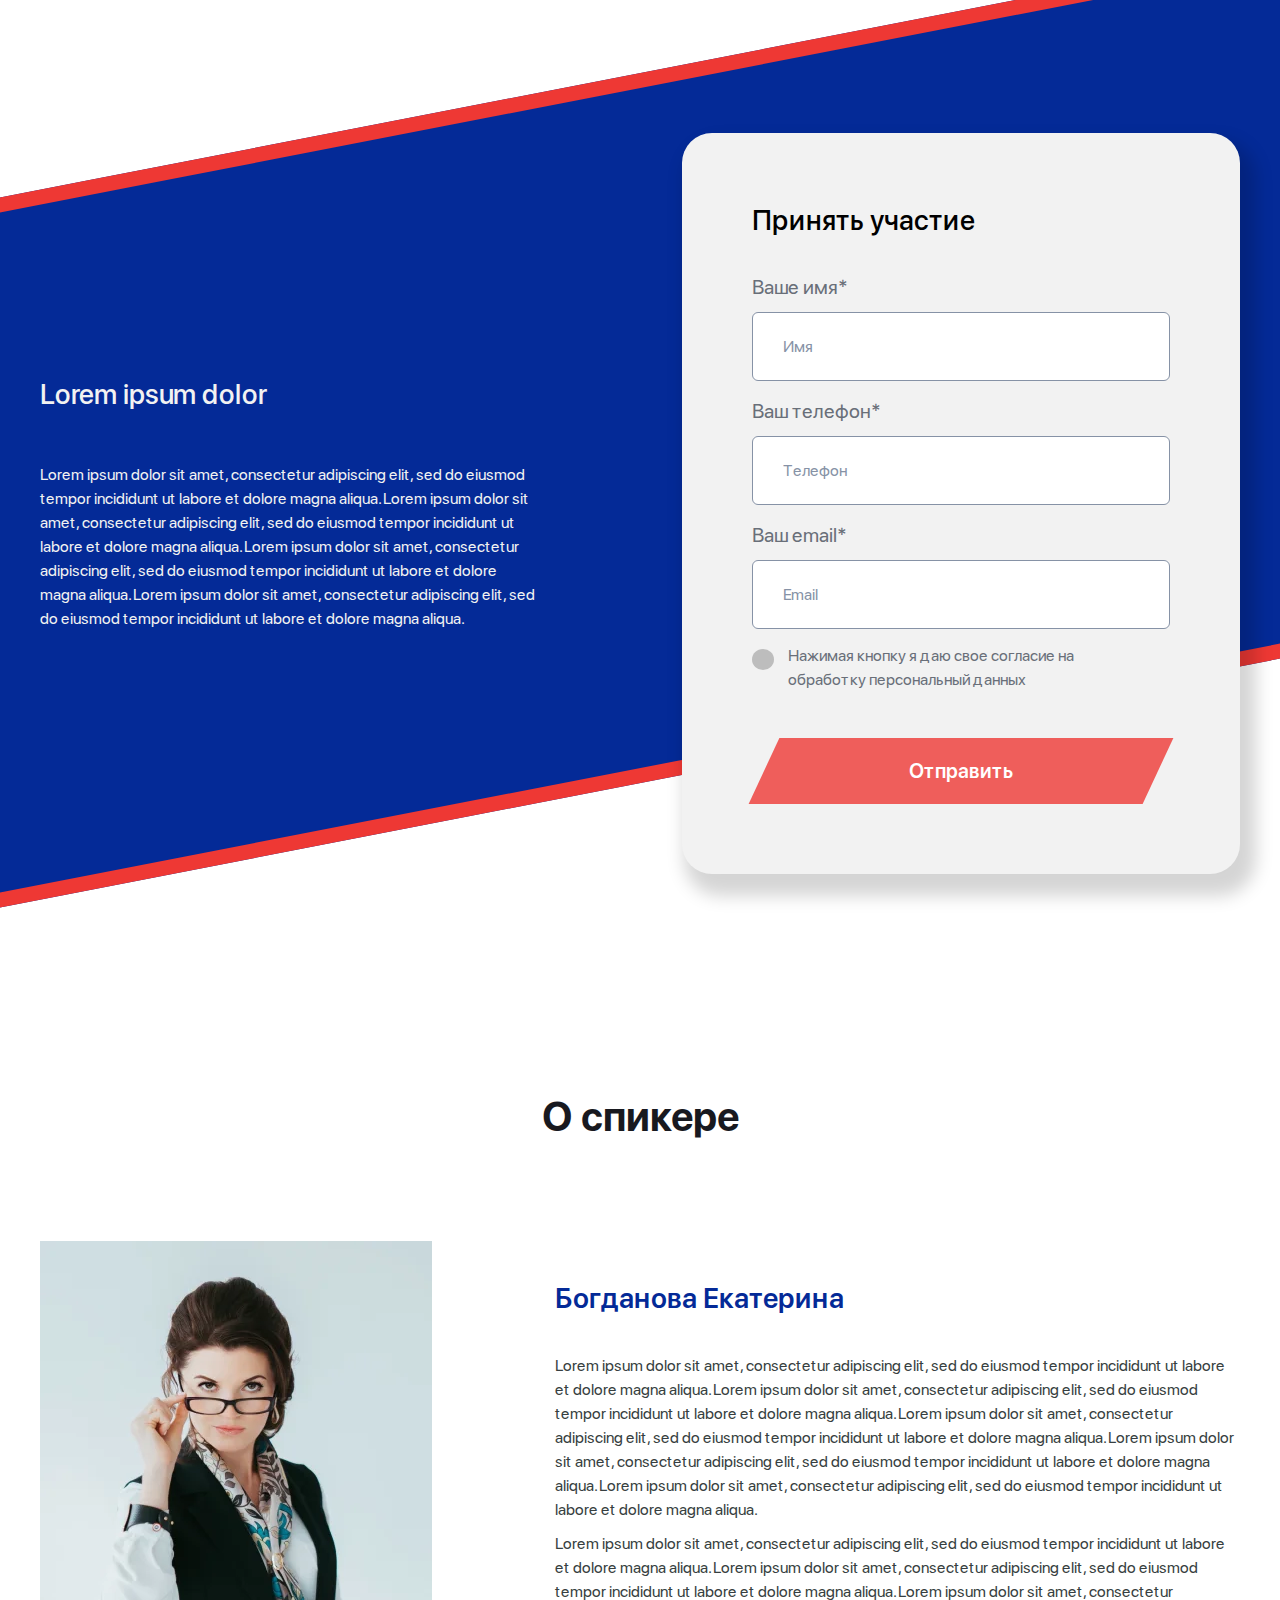
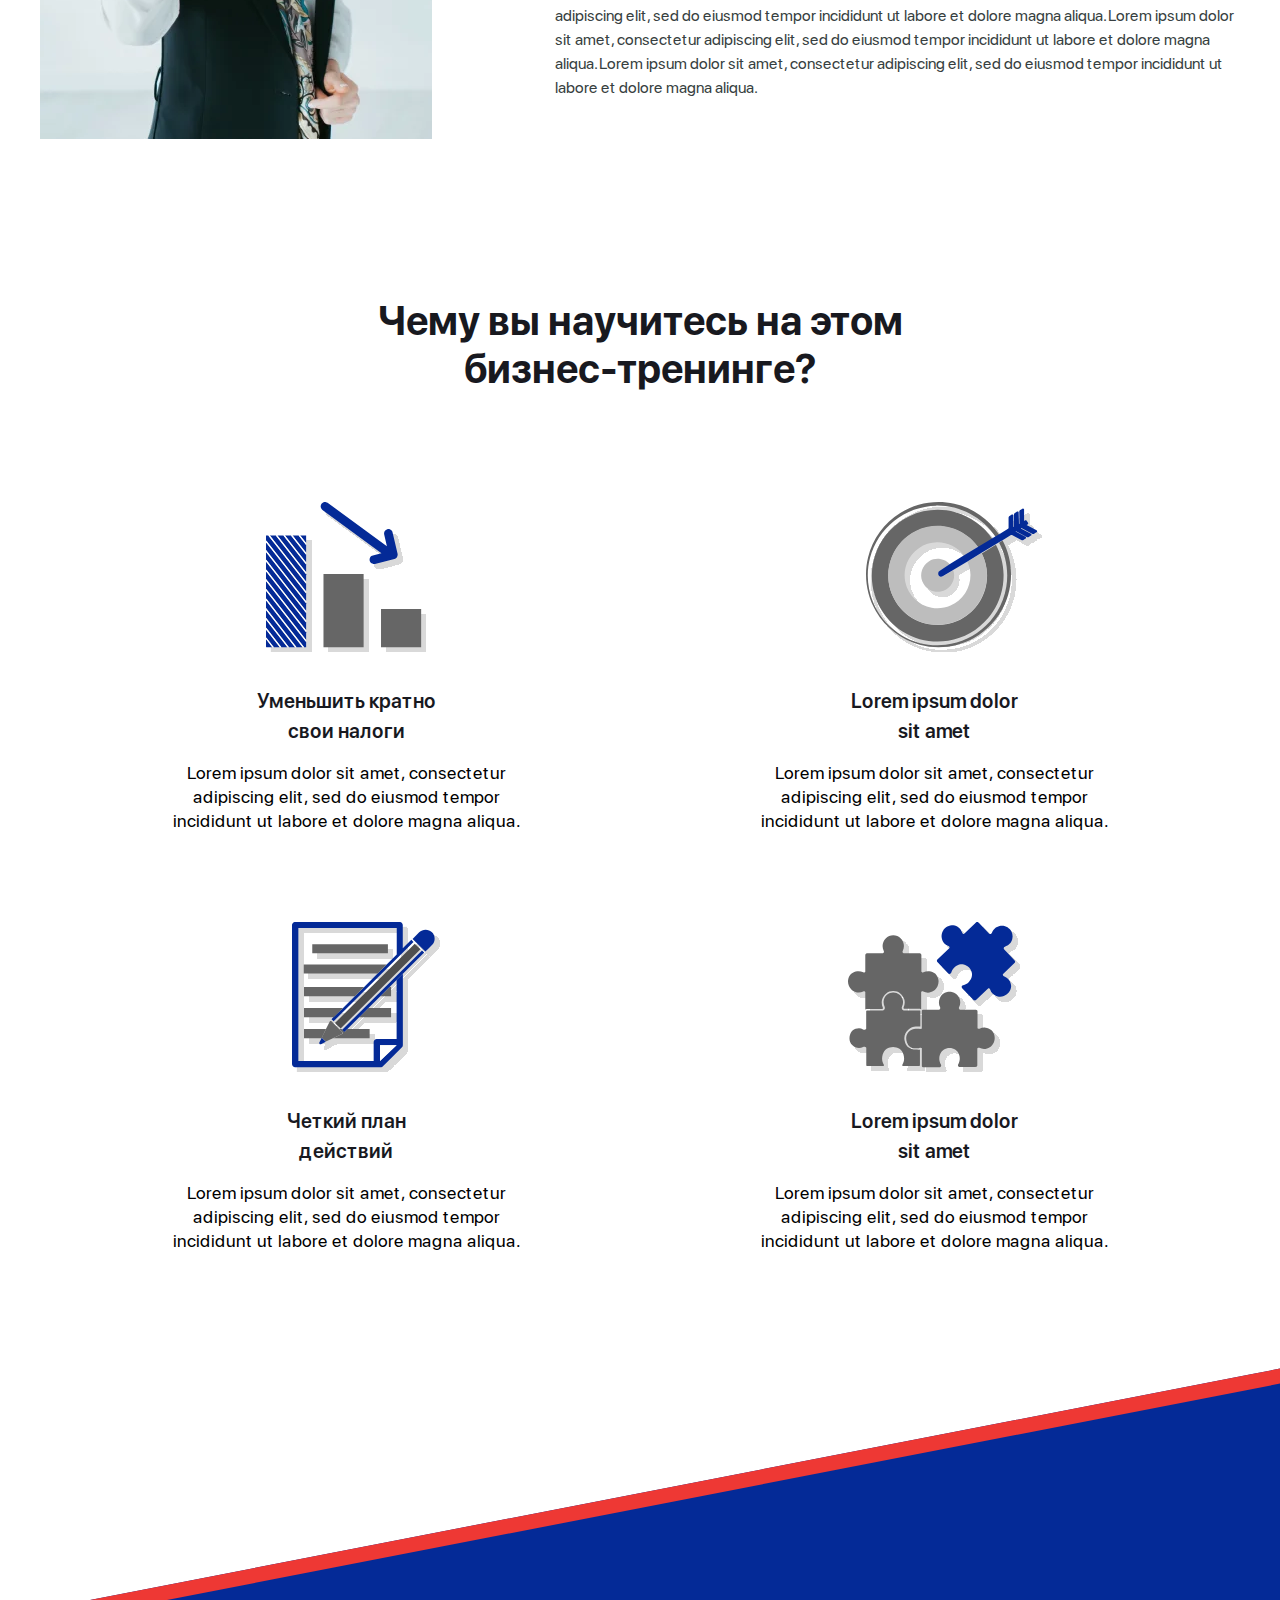
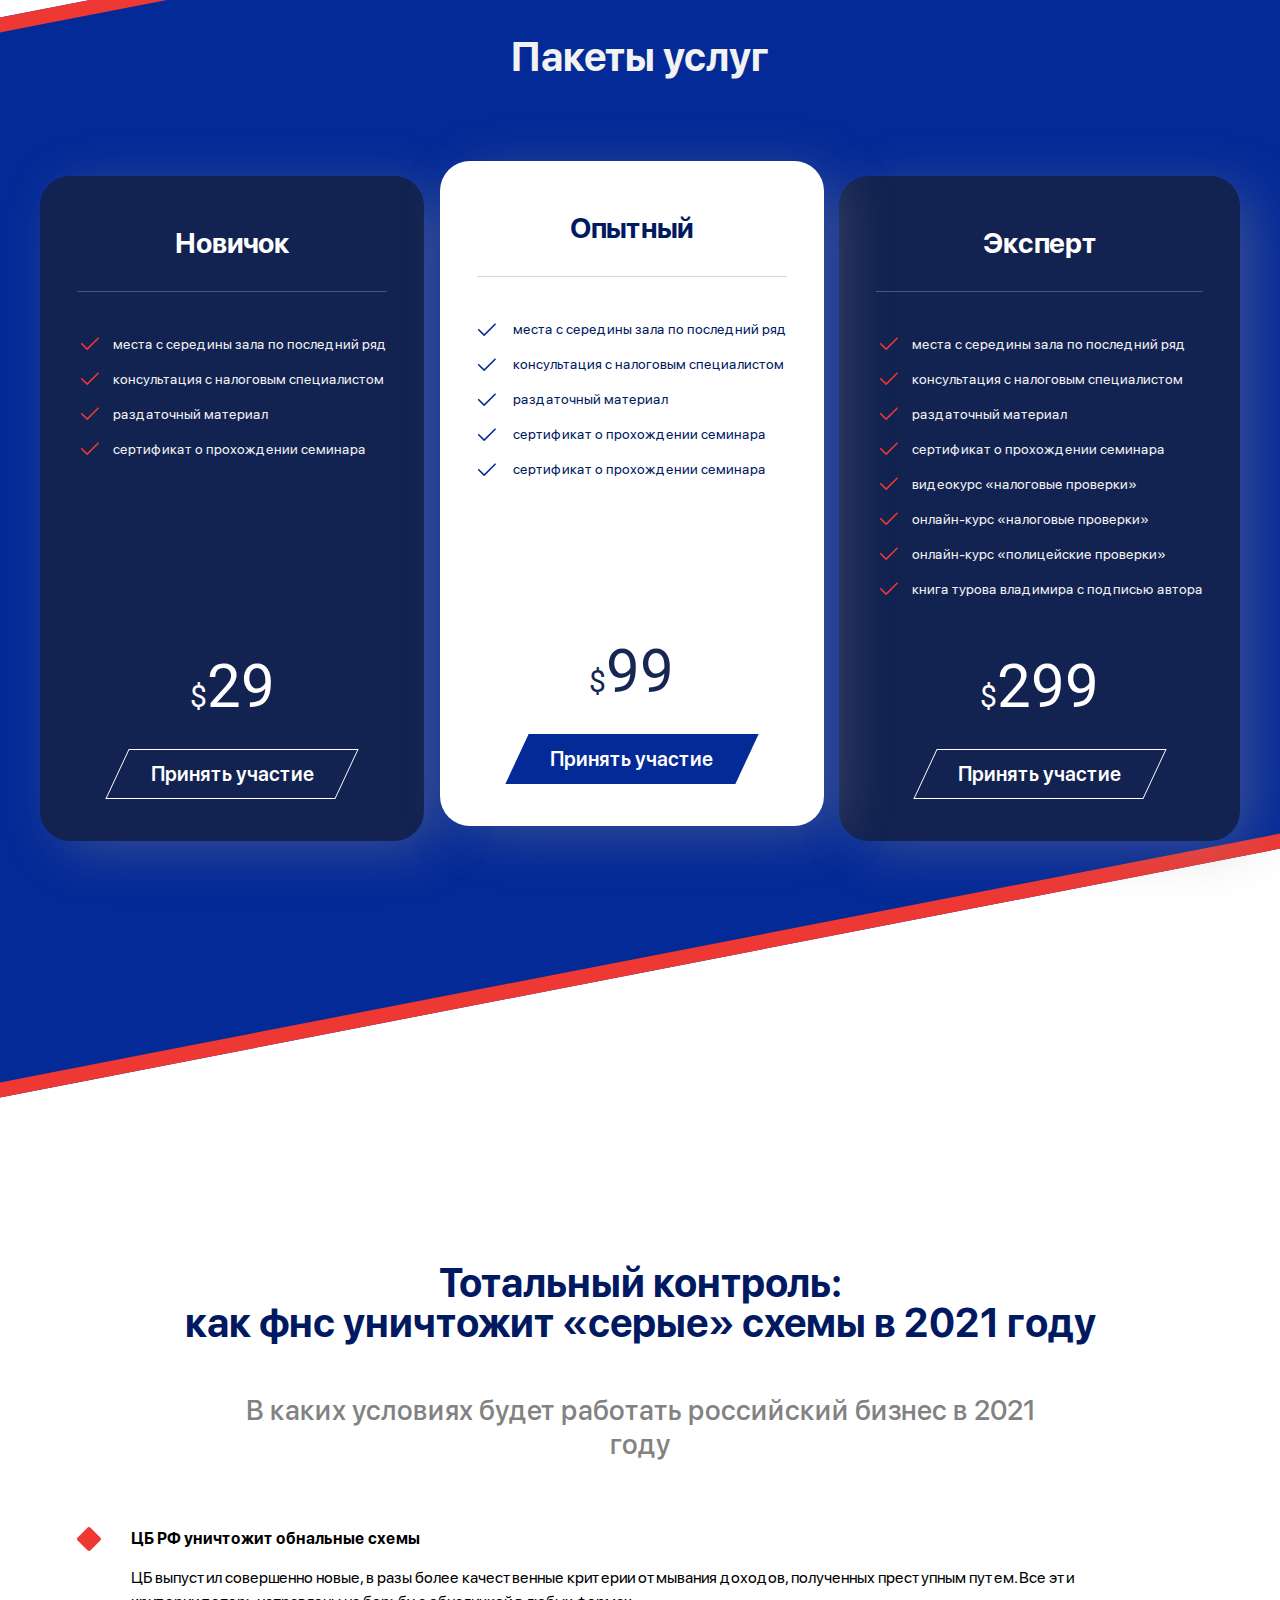
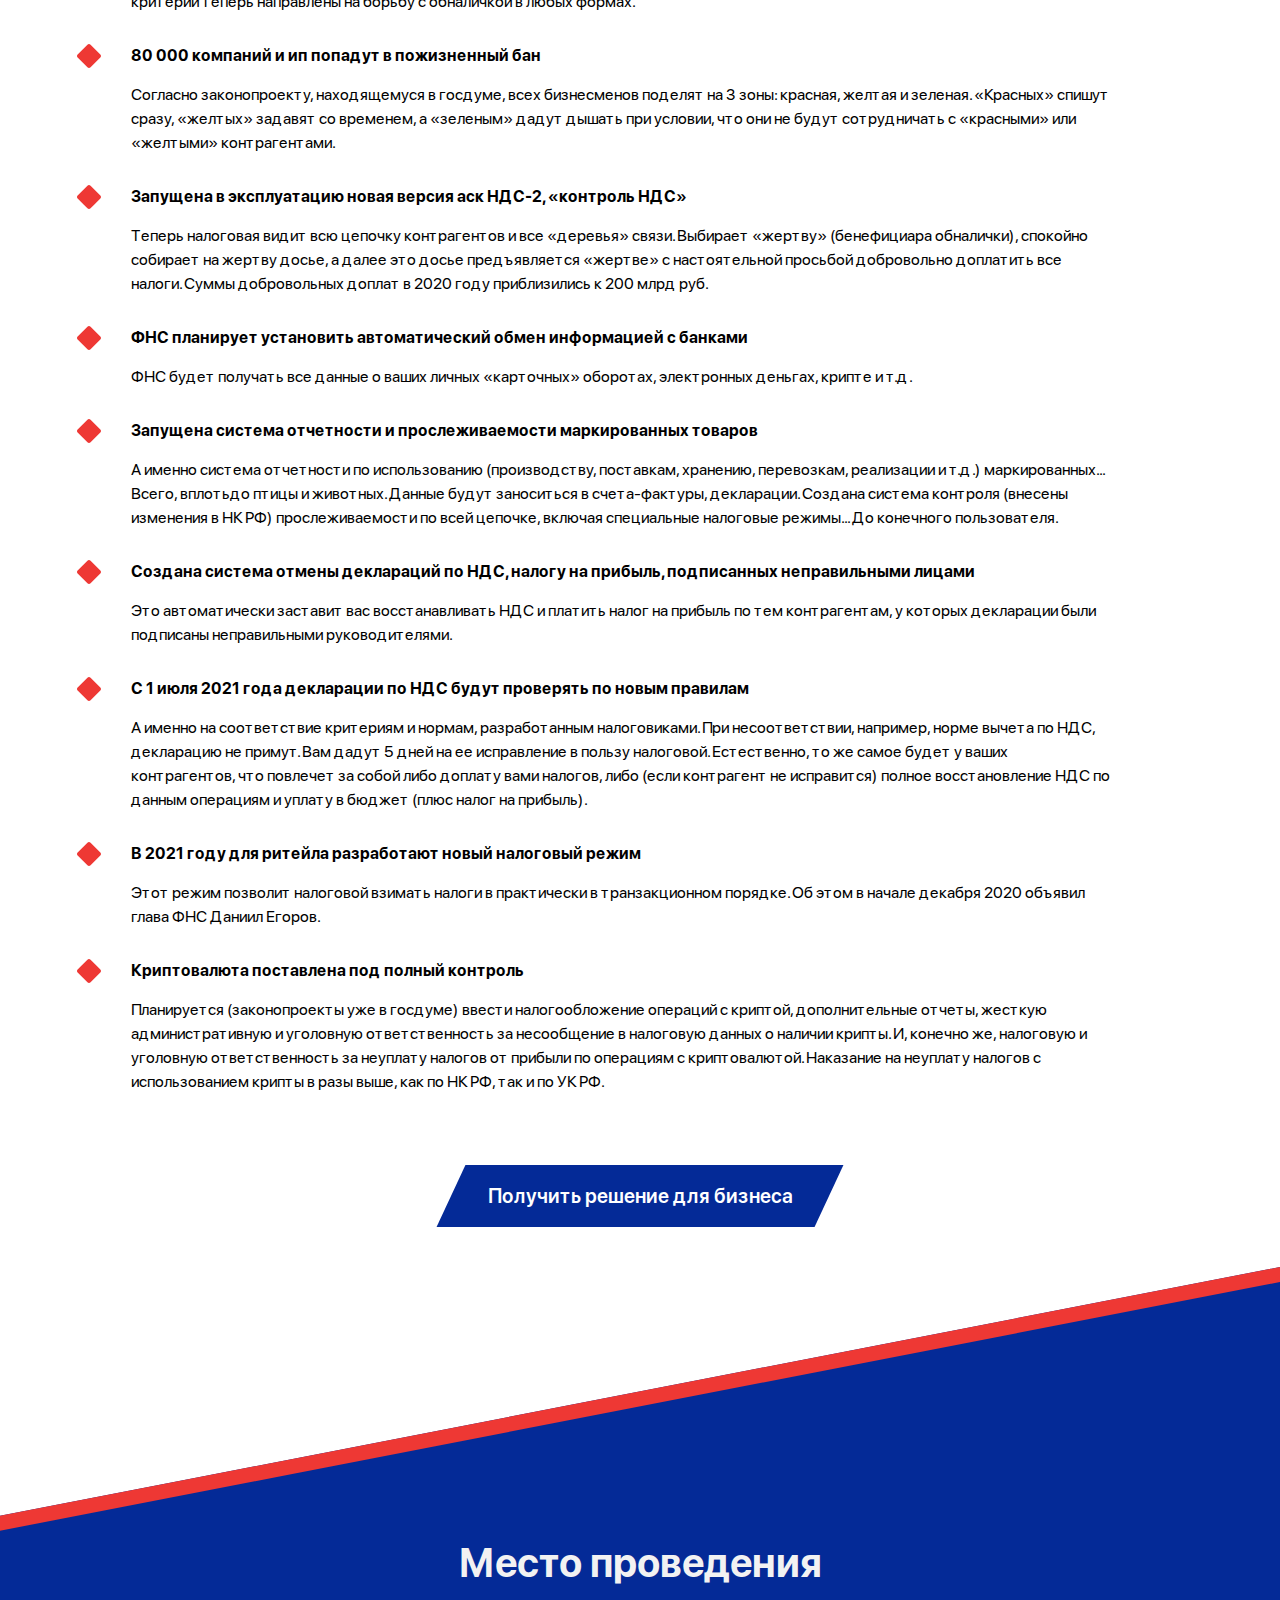
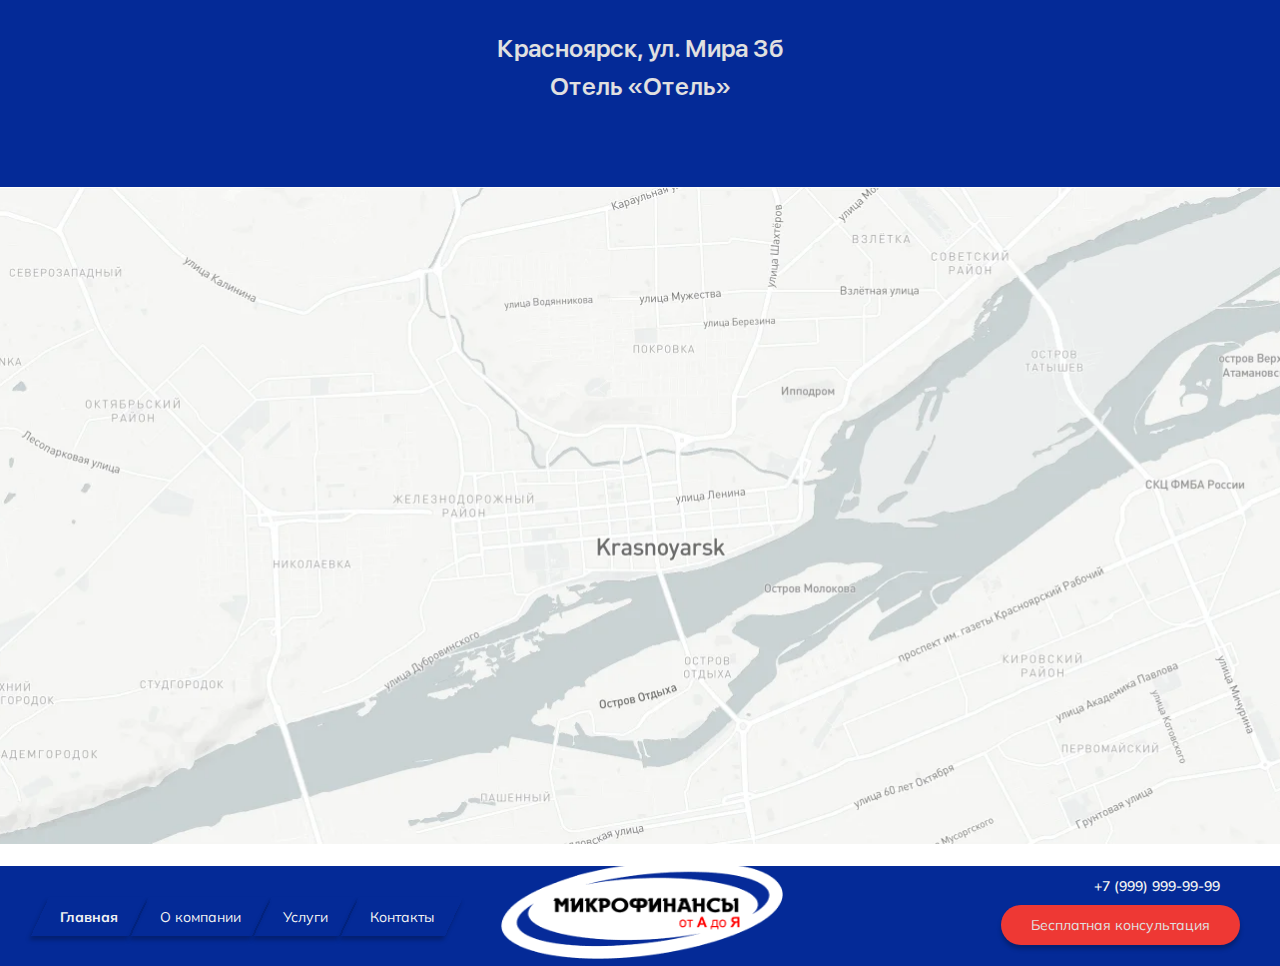
==== commit 9fc42494: "Update index.html" ====
--- a/index.html
+++ b/index.html
@@ -601,7 +601,7 @@
           </nav>
           <div class="footer__block">
             <a href="" class="footer__logo">
-              <img id="footer__img" src="img/common/logo-footer.png" alt="" />
+              <img id="footer__img" src="img/common/logo.png" alt="" />
             </a>
             <div class="footer__consult">
               <a href="tel:+79999999999" class="footer__phone phone">
--- a/css/style.css
+++ b/css/style.css
@@ -1852,26 +1852,12 @@
   margin-top: -25px;
   padding: 0;
   position: relative;
-  top: 10px;
+  top: 7px;
 }
 
 .footer__logo img {
   width: 284px;
   height: 107px;
-}
-
-.footer__logo::before {
-  content: "";
-  display: block;
-  z-index: -1;
-  position: absolute;
-  top: 0;
-  left: 12.5px;
-  width: calc(100% - 25px);
-  height: 100%;
-  background-color: #fff;
-  -webkit-transform: skew(-27deg);
-          transform: skew(-27deg);
 }
 
 @media (max-width: 967px) {
